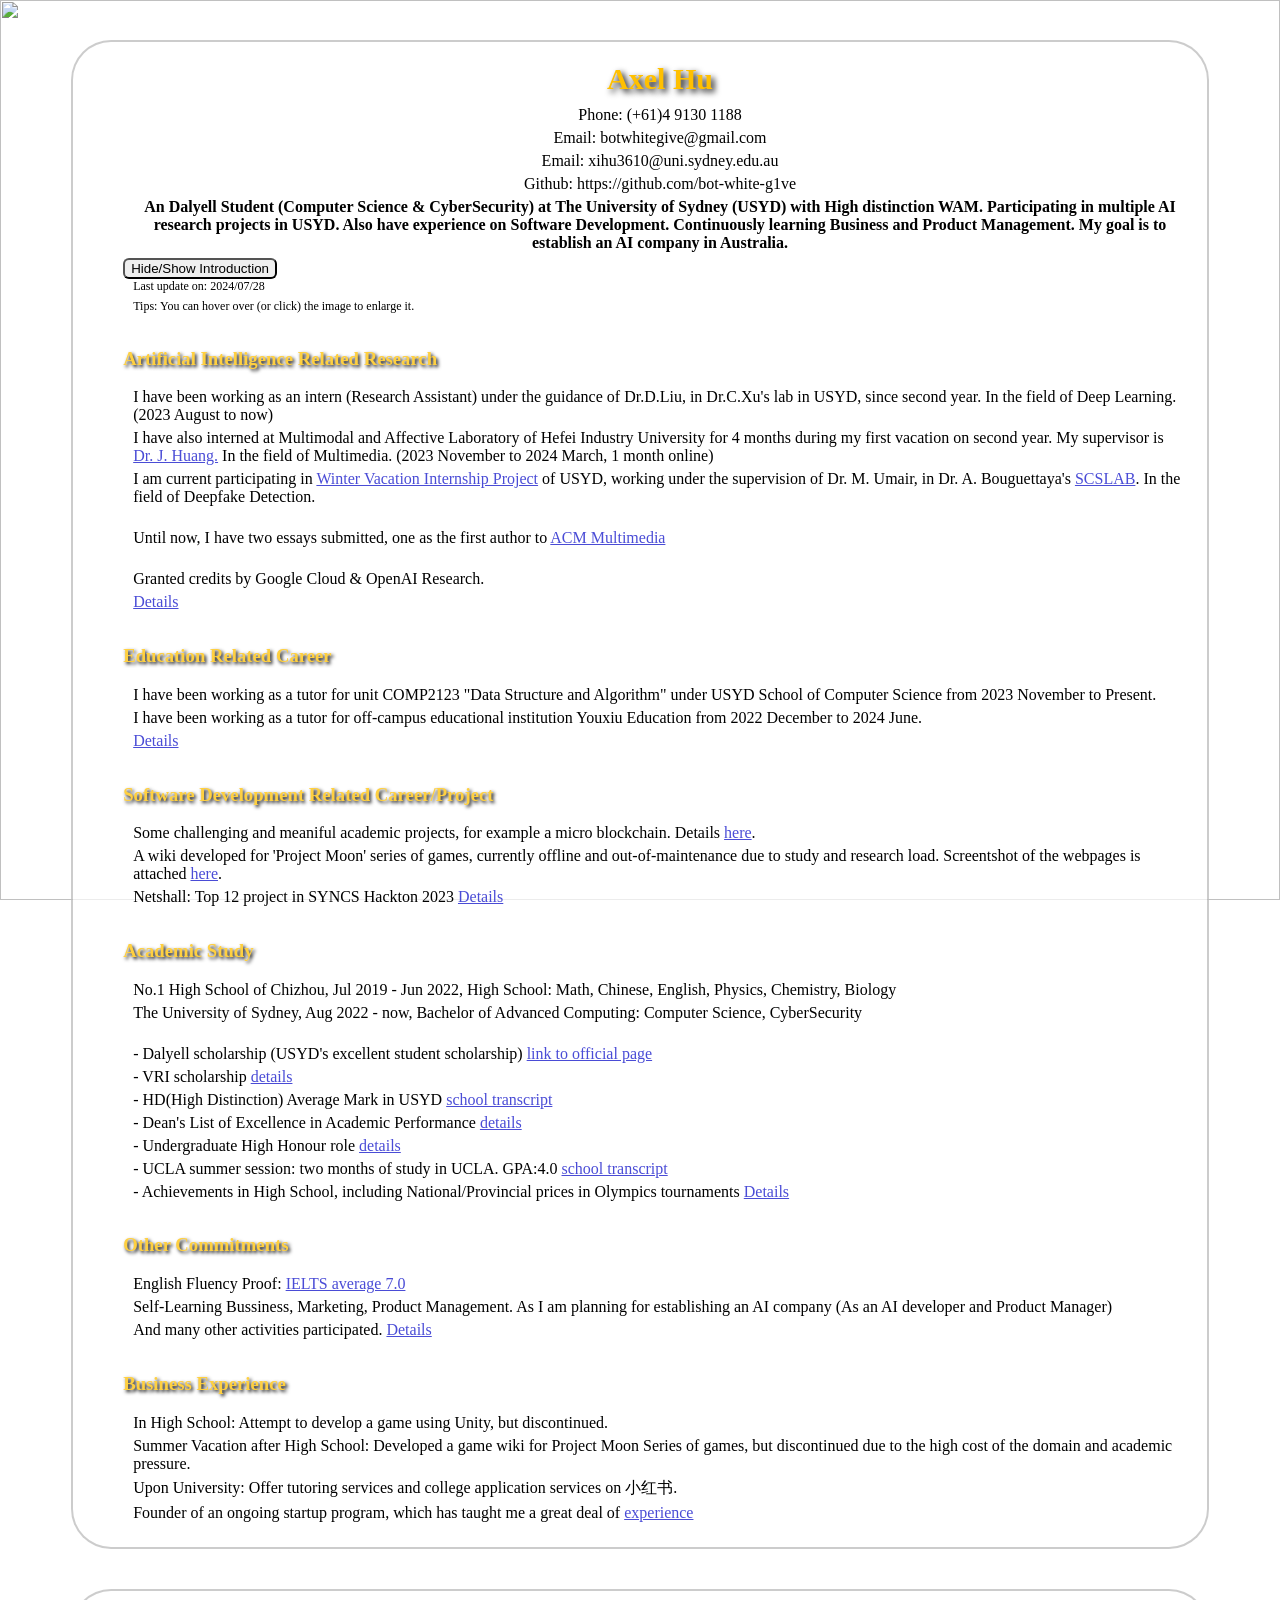
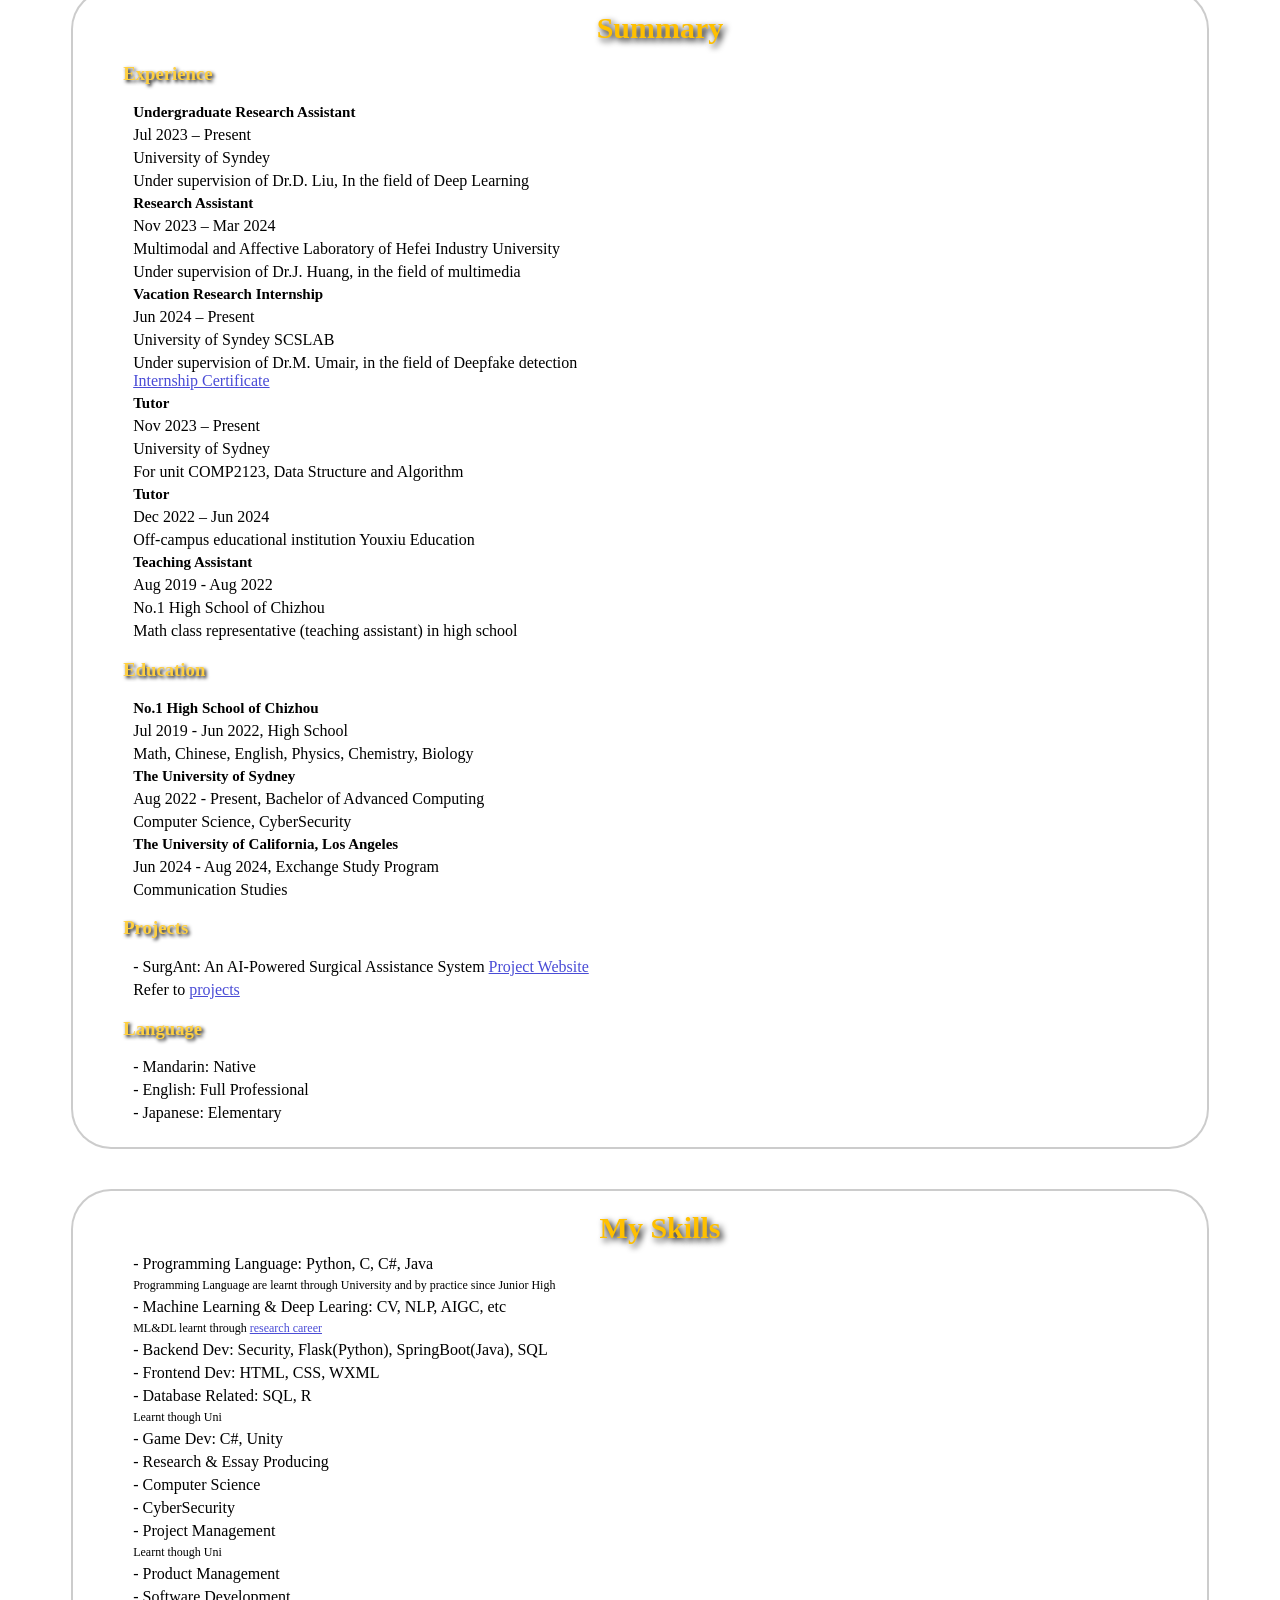
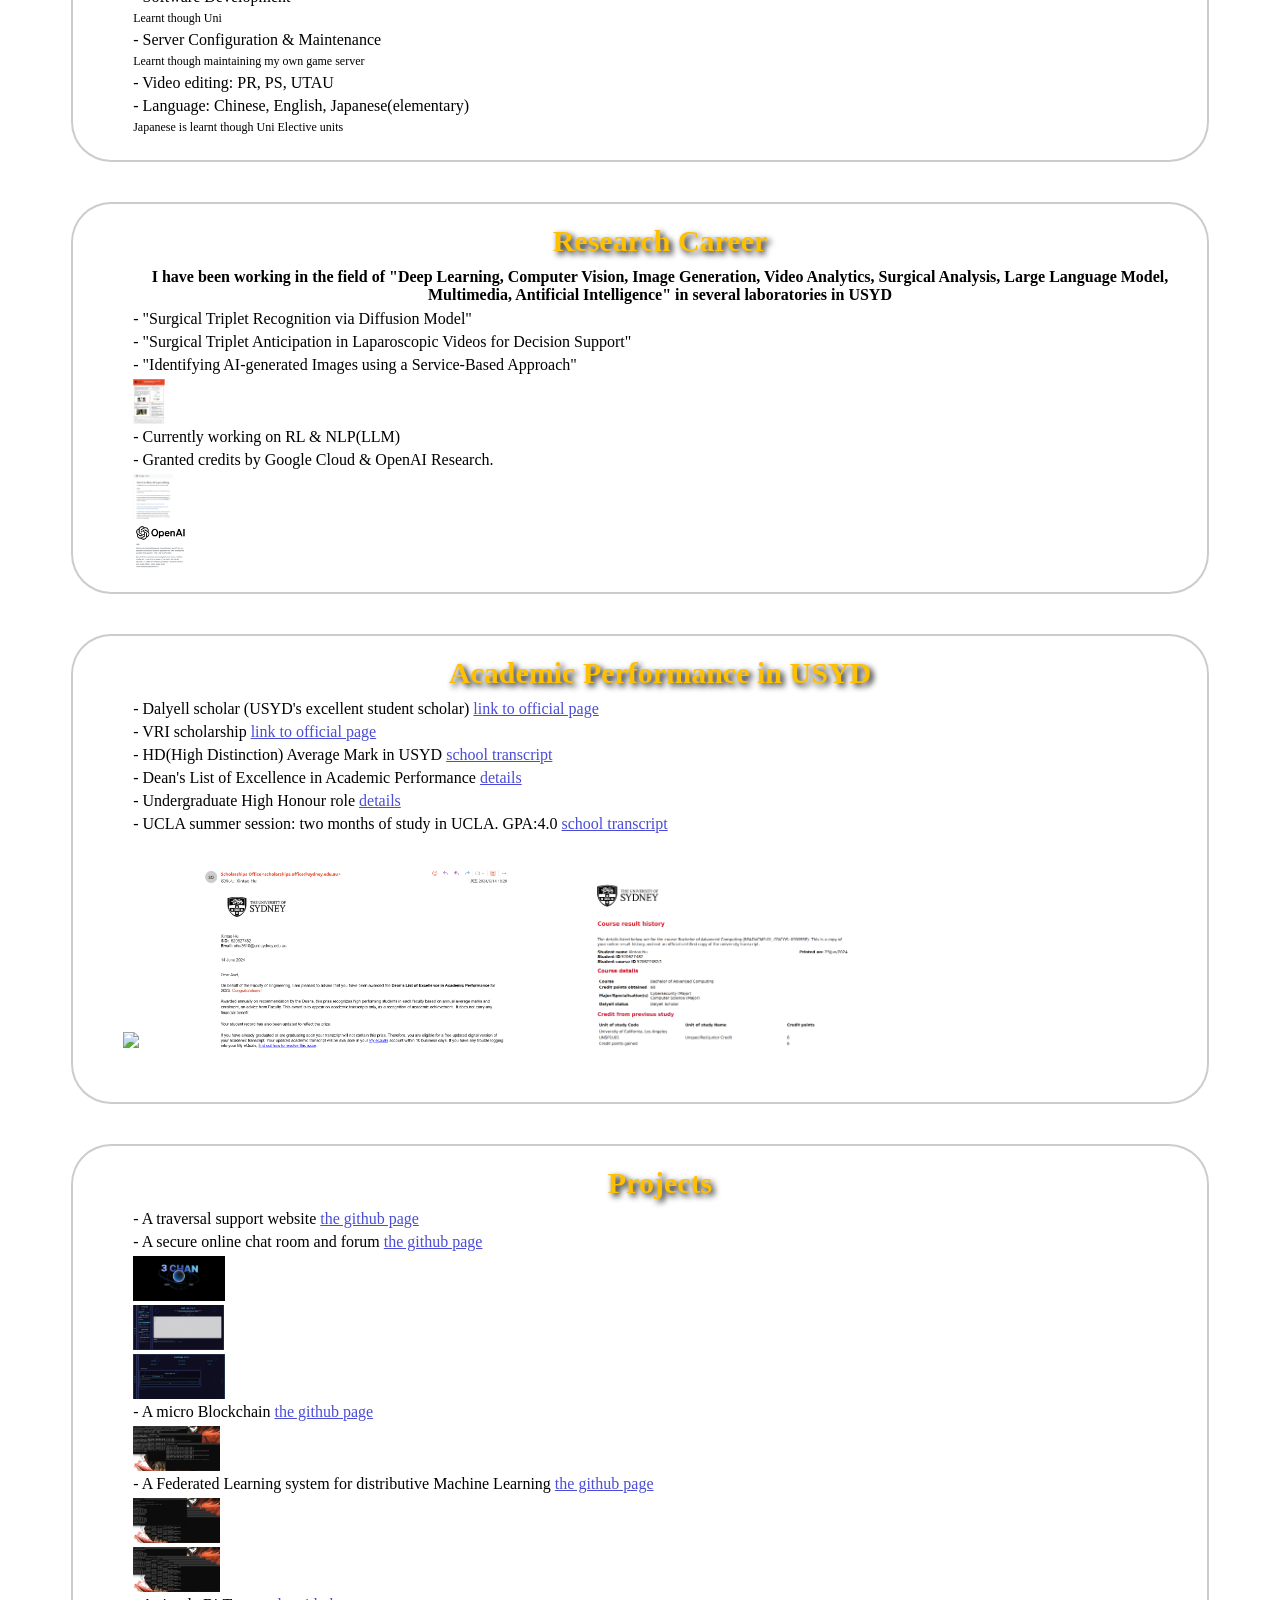
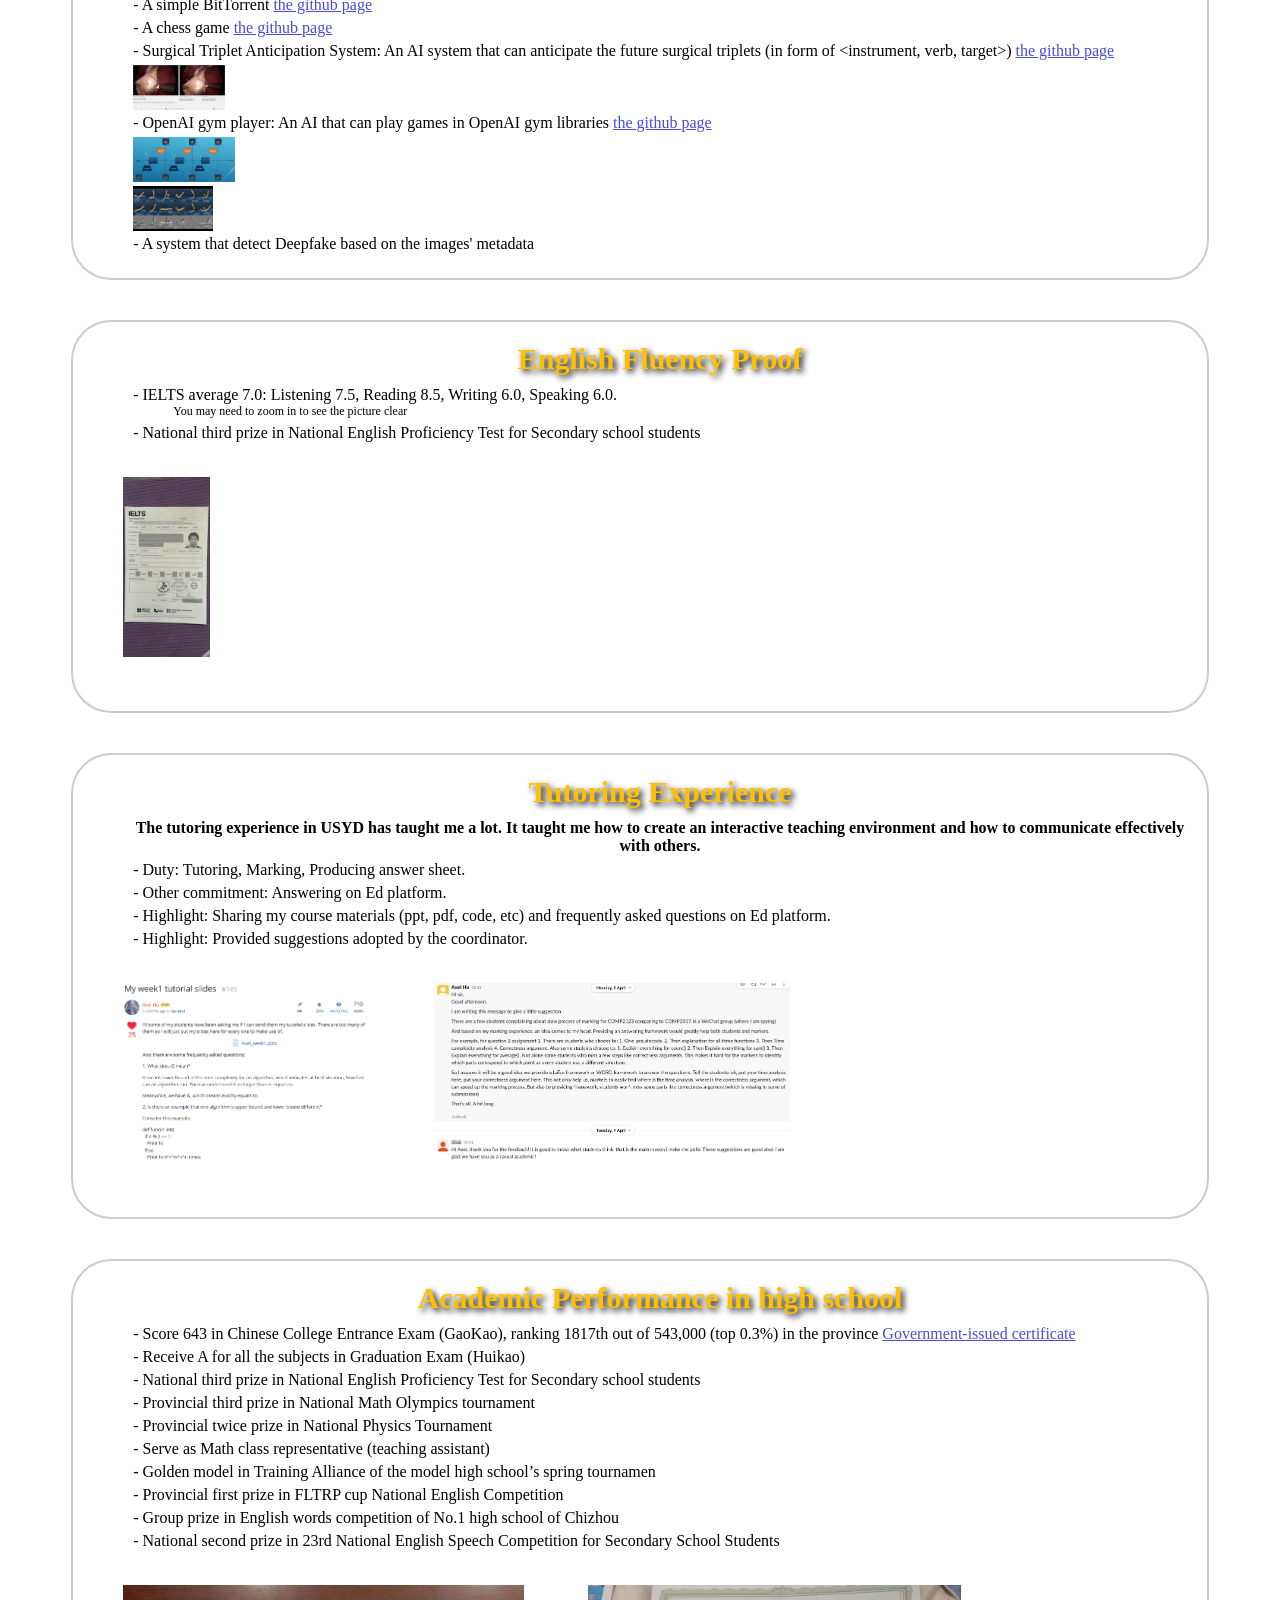
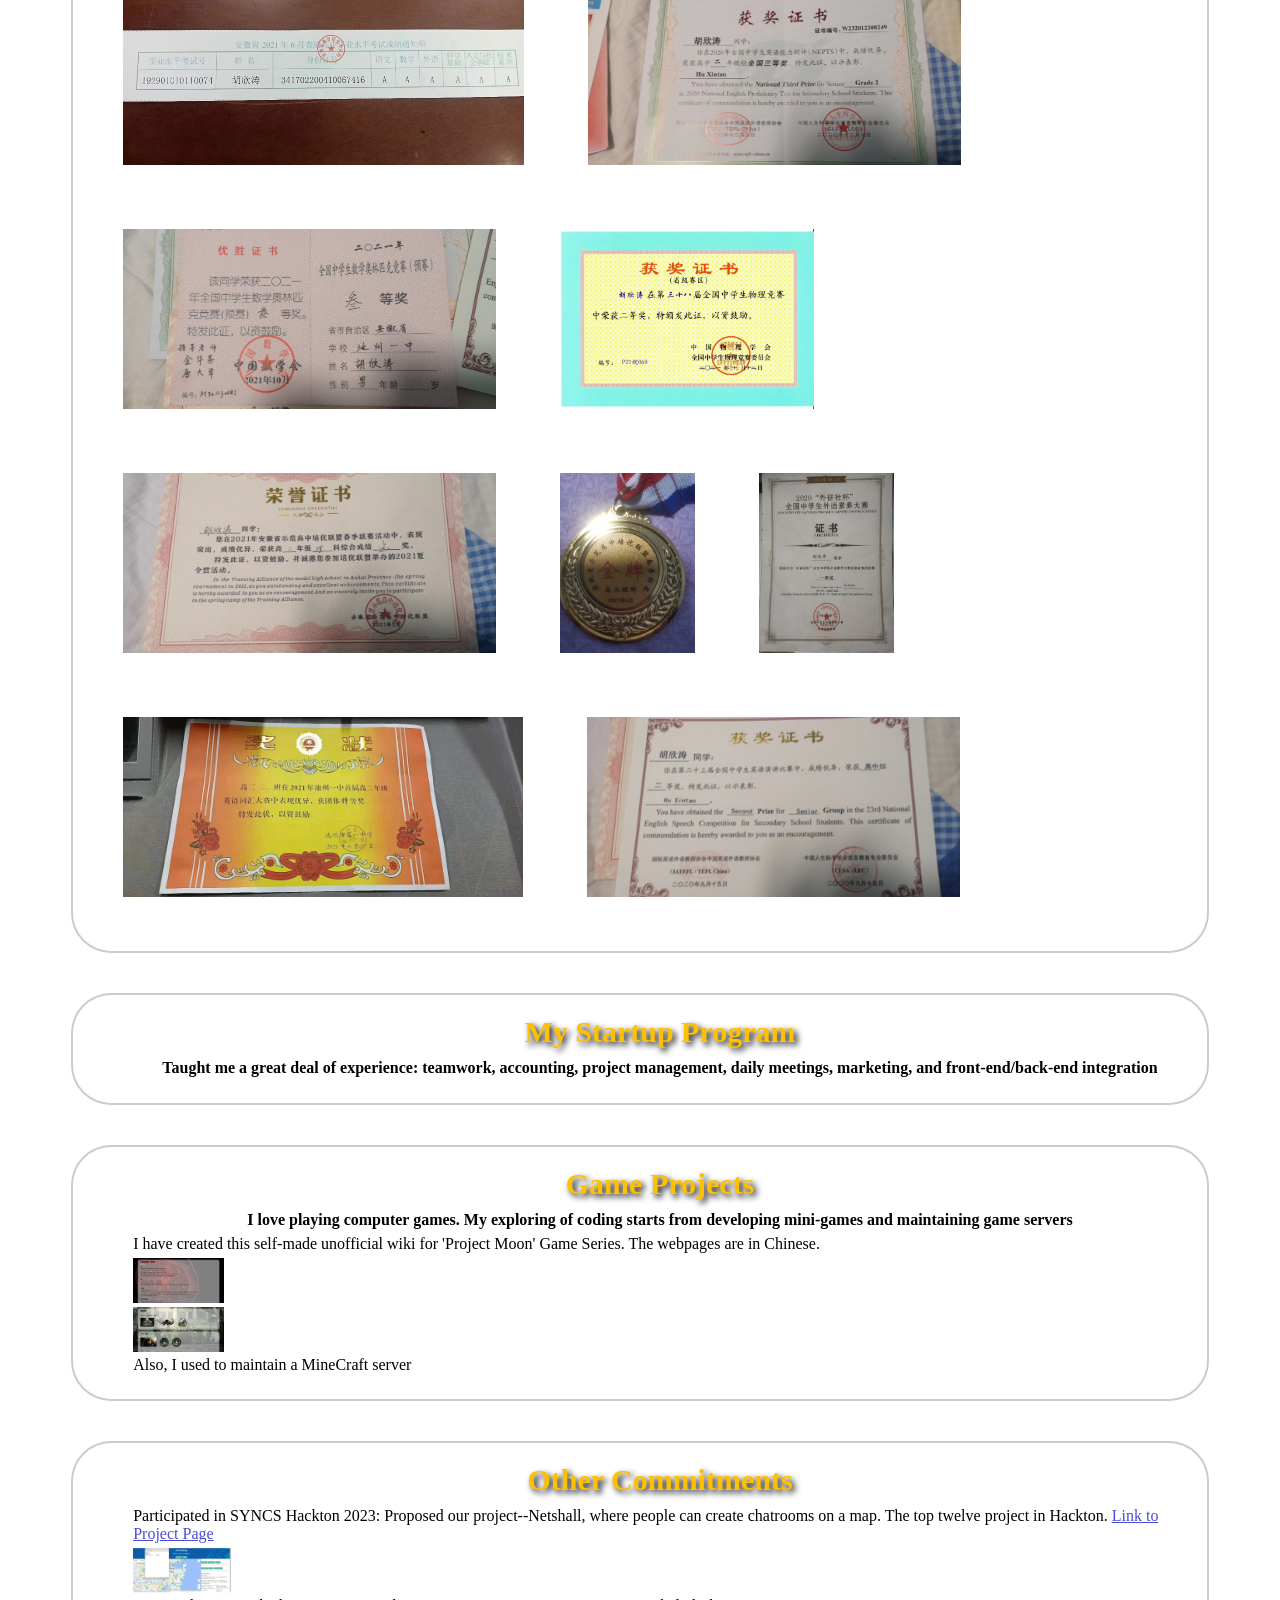
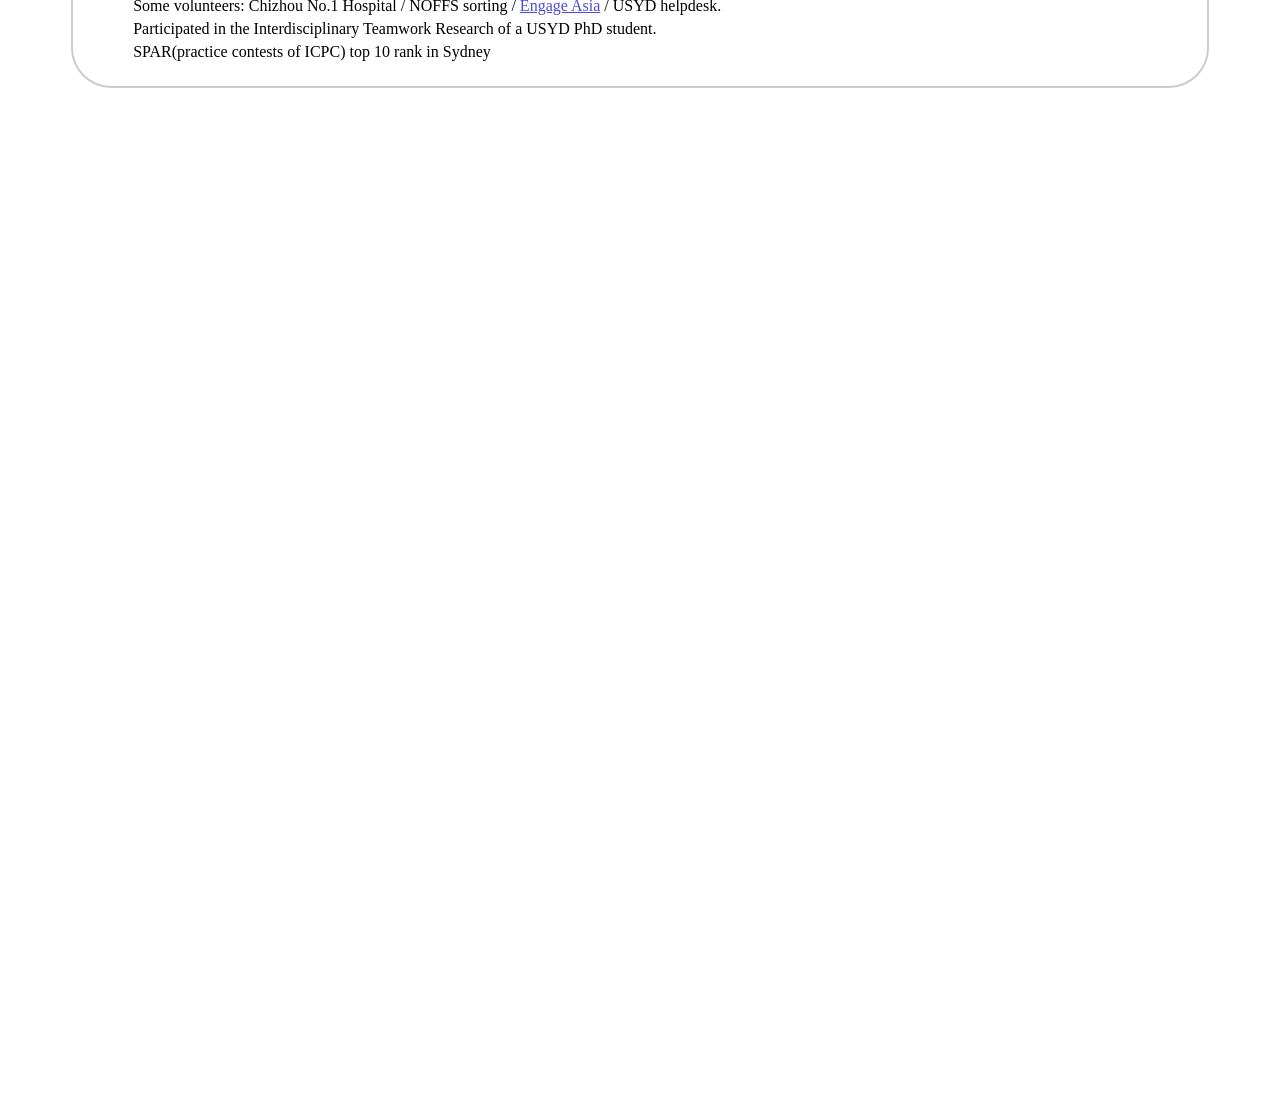
==== index.html @ 3e3c3b1f "SurgAnt added" ====
<!DOCTYPE html>
<html lang="cn">
<head>
    <meta charset="UTF-8">
    <meta name="viewport" content="width=device-width, initial-scale=1.0">
    <title>Main Page</title>
    <link rel="stylesheet" type="text/css" href="main.css"> 
</head>

<body>
    <img class="background" src="./img/黄金树.gif">

    <section class="content story">
        <span class="名字">Axel Hu</span>
        <span class="个人信息">Phone: (+61)4 9130 1188</span>
        <span class="个人信息">Email: botwhitegive@gmail.com</span>
        <span class="个人信息">Email: xihu3610@uni.sydney.edu.au</span>
        <span class="个人信息">Github: https://github.com/bot-white-g1ve</span>
        <span class="简介">An Dalyell Student (Computer Science & CyberSecurity) at The University of Sydney (USYD) with High distinction WAM. Participating in multiple AI research projects in USYD. Also have experience on Software Development. Continuously learning Business and Product Management. My goal is to establish an AI company in Australia. </span>
        
        <button id="hideStory">Hide/Show Introduction</button>
        <span class="small">Last update on: 2024/07/28</span>
        <span class="small">Tips: You can hover over (or click) the image to enlarge it.</span>

        <div style="height: 10px;"></div>
        <h3>Artificial Intelligence Related Research</h3>
        <span>I have been working as an intern (Research Assistant) under the guidance of Dr.D.Liu, in Dr.C.Xu's lab in USYD, since second year. In the field of Deep Learning. (2023 August to now)</span>
        <span>I have also interned at Multimodal and Affective Laboratory of Hefei Industry University for 4 months during my first vacation on second year. My supervisor is <a href="https://smallsmart1994.github.io/HjyHomePage/">Dr. J. Huang.</a> In the field of Multimedia. (2023 November to 2024 March, 1 month online)</span>
        <span>I am current participating in <a class="inline" href="https://www.sydney.edu.au/engineering/study/scholarships/engineering-vacation-research-internship-program.html">Winter Vacation Internship Project</a> of USYD, working under the supervision of Dr. M. Umair, in Dr. A. Bouguettaya's <a href="http://scslab.net/">SCSLAB</a>. In the field of Deepfake Detection.</span>
        <br>
        <span>Until now, I have two essays submitted, one as the first author to <a href="https://2024.acmmm.org/">ACM Multimedia</a></span>
        <br>
        <span>Granted credits by Google Cloud & OpenAI Research.</span>
        <span><a href="#AI research">Details</a></span>

        <div style="height: 10px;"></div>
        <h3>Education Related Career</h3>
        <span>I have been working as a tutor for unit COMP2123 "Data Structure and Algorithm" under USYD School of Computer Science from 2023 November to Present.</span>
        <span>I have been working as a tutor for off-campus educational institution Youxiu Education from 2022 December to 2024 June.</span>
        <span><a href="#tutoring USYD">Details</a></span>

        <div style="height: 10px;"></div>
        <h3>Software Development Related Career/Project</h3>
        <span>Some challenging and meaniful academic projects, for example a micro blockchain. Details <a href="#academic project USYD">here</a>.</span>
        <span>A wiki developed for 'Project Moon' series of games, currently offline and out-of-maintenance due to study and research load. Screentshot of the webpages is attached <a href="#Game Project">here</a>.</span>
        <span>Netshall: Top 12 project in SYNCS Hackton 2023 <a href="#Other Commitments">Details</a></span>

        <div style="height: 10px;"></div>
        <h3>Academic Study</h3>
        <span>No.1 High School of Chizhou, Jul 2019 - Jun 2022, High School: Math, Chinese, English, Physics, Chemistry, Biology</span>
        <span>The University of Sydney, Aug 2022 - now, Bachelor of Advanced Computing: Computer Science, CyberSecurity</span>
        <br>
        <span class="li">Dalyell scholarship (USYD's excellent student scholarship) <a href="https://www.sydney.edu.au/study/applying/admission-pathways/dalyell-scholars.html">link to official page</a></span>
        <span class="li">VRI scholarship <a href="#academic performance USYD">details</a></span>
        <span class="li">HD(High Distinction) Average Mark in USYD <a href="attached/Transcript_USYD.pdf">school transcript</a></span>
        <span class="li">Dean's List of Excellence in Academic Performance <a href="#academic performance USYD">details</a></span>
        <span class="li">Undergraduate High Honour role <a href="#academic performance USYD">details</a></span>
        <span class="li">UCLA summer session: two months of study in UCLA. GPA:4.0 <a href="attached\Transcript_UCLA.pdf">school transcript</a></span>
        <span class="li">Achievements in High School, including National/Provincial prices in Olympics tournaments <a href="#academic performance high school">Details</a></span>

        <div style="height: 10px;"></div>
        <h3>Other Commitments</h3>
        <span>English Fluency Proof: <a href="#English Fluency">IELTS average 7.0</a></span>
        <span>Self-Learning Bussiness, Marketing, Product Management. As I am planning for establishing an AI company (As an AI developer and Product Manager)</span>
        <span>And many other activities participated. <a href="#Other Commitments">Details</a></span>

        <div style="height: 10px;"></div>
        <h3>Business Experience</h3>
        <span>In High School: Attempt to develop a game using Unity, but discontinued.</span>
        <span>Summer Vacation after High School: Developed a game wiki for Project Moon Series of games, but discontinued due to the high cost of the domain and academic pressure.</span>
        <span>Upon University: Offer tutoring services and college application services on 小红书.</span>
        <span>Founder of an ongoing startup program, which has taught me a great deal of <a href="#business attempt">experience</a></span>
    </section>

    <section class="content" id="summary">
        <span class="名字">Summary</span>
        <h3>Experience</h3>
        <span class="title">Undergraduate Research Assistant</span>
        <span>Jul 2023 – Present</span>
        <span>University of Syndey</span>
        <span>Under supervision of Dr.D. Liu, In the field of Deep Learning</span>

        <span class="title">Research Assistant</span>
        <span>Nov 2023 – Mar 2024</span>
        <span>Multimodal and Affective Laboratory of Hefei Industry University</span>
        <span>Under supervision of Dr.J. Huang, in the field of multimedia</span>

        <span class="title">Vacation Research Internship</span>
        <span>Jun 2024 – Present</span>
        <span>University of Syndey SCSLAB</span>
        <span>Under supervision of Dr.M. Umair, in the field of Deepfake detection
            <br><a href="attached/VRI certificate.pdf">Internship Certificate</a>
        </span>

        <span class="title">Tutor</span>
        <span>Nov 2023 – Present</span>
        <span>University of Sydney</span>
        <span>For unit COMP2123, Data Structure and Algorithm</span>

        <span class="title">Tutor</span>
        <span>Dec 2022 – Jun 2024</span>
        <span>Off-campus educational institution Youxiu Education</span>

        <span class="title">Teaching Assistant</span>
        <span>Aug 2019 - Aug 2022</span>
        <span>No.1 High School of Chizhou</span>
        <span>Math class representative (teaching assistant) in high school</span>

        <h3>Education</h3>
        <span class="title">No.1 High School of Chizhou</span>
        <span>Jul 2019 - Jun 2022, High School</span>
        <span>Math, Chinese, English, Physics, Chemistry, Biology</span>

        <span class="title">The University of Sydney</span>
        <span>Aug 2022 - Present, Bachelor of Advanced Computing</span>
        <span>Computer Science, CyberSecurity</span>

        <span class="title">The University of California, Los Angeles</span>
        <span>Jun 2024 - Aug 2024, Exchange Study Program</span>
        <span>Communication Studies</span>

        <h3>Projects</h3>
        <span class="li">SurgAnt: An AI-Powered Surgical Assistance System <a href="https://bot-white-g1ve.github.io/DiffAnt/">Project Website</a></span>
        <span>Refer to <a href="#academic project USYD">projects</a></span>

        <h3>Language</h3>
        <span class="li">Mandarin: Native</span>
        <span class="li">English: Full Professional</span>
        <span class="li">Japanese: Elementary</span>
    </section>

    <section class="content" id="skills">
        <span class="名字">My Skills</span>
        <span class="li">Programming Language: Python, C, C#, Java</span>
        <span class="small">Programming Language are learnt through University and by practice since Junior High</span>
        <span class="li">Machine Learning & Deep Learing: CV, NLP, AIGC, etc</span>
        <span class="small">ML&DL learnt through <a href="#AI research">research career</a></span>
        <span class="li">Backend Dev: Security, Flask(Python), SpringBoot(Java), SQL</span>
        <span class="li">Frontend Dev: HTML, CSS, WXML</span>
        <span class="li">Database Related: SQL, R</span>
        <span class="small">Learnt though Uni</span>
        <span class="li">Game Dev: C#, Unity</span>
        <span class="li">Research & Essay Producing</span>
        <span class="li">Computer Science</span>
        <span class="li">CyberSecurity</span>
        <span class="li">Project Management</span>
        <span class="small">Learnt though Uni</span>
        <span class="li">Product Management</span>
        <span class="li">Software Development</span>
        <span class="small">Learnt though Uni</span>
        <span class="li">Server Configuration & Maintenance</span>
        <span class="small">Learnt though maintaining my own game server</span>
        <span class="li">Video editing: PR, PS, UTAU</span>
        <span class="li">Language: Chinese, English, Japanese(elementary)</span>
        <span class="small">Japanese is learnt though Uni Elective units</span>
    </section>
    
    <section class="content" id="AI research">
        <span class="名字">Research Career</span>
        <span class="简介">I have been working in the field of "Deep Learning, Computer Vision, Image Generation, Video Analytics, Surgical Analysis, Large Language Model, Multimedia, Antificial Intelligence" in several laboratories in USYD</span>
        <span class="li">"Surgical Triplet Recognition via Diffusion Model"</span>
        <span class="li">"Surgical Triplet Anticipation in Laparoscopic Videos for Decision Support"</span>
        <span class="li">"Identifying AI-generated Images using a Service-Based Approach"</span>
        <img class="no-margin" src="img/VRI.jpg">
        <span class="li">Currently working on RL & NLP(LLM)</span>
        <span class="li">Granted credits by Google Cloud & OpenAI Research.</span>
        <img class="no-margin" src="img/google cloud credit.png">
        <br><img class="no-margin" src="img/OpenAI credit.png">
    </section>

    <section class="content" id="academic performance USYD">
        <span class="名字">Academic Performance in USYD</span>
        <span class="li">Dalyell scholar (USYD's excellent student scholar) <a href="https://www.sydney.edu.au/study/applying/admission-pathways/dalyell-scholars.html">link to official page</a></span>
        <span class="li">VRI scholarship <a href="https://www.sydney.edu.au/engineering/study/scholarships/engineering-vacation-research-internship-program.html">link to official page</a></span>
        <span class="li">HD(High Distinction) Average Mark in USYD <a href="attached/Transcript_USYD.pdf">school transcript</a></span>
        <span class="li">Dean's List of Excellence in Academic Performance <a href="#academic performance USYD">details</a></span>
        <span class="li">Undergraduate High Honour role <a href="#academic performance USYD">details</a></span>
        <span class="li">UCLA summer session: two months of study in UCLA. GPA:4.0 <a href="attached\Transcript_UCLA.pdf">school transcript</a></span>
        <img class="click" src="img/high honour.png">
        <img class="click" src="img/deanlist.png">
        <img class="click" src="img/USYD_transcript1.png">
    </section>

    <section class="content" id="academic project USYD">
        <span class="名字">Projects</span>
        <span class="li">A traversal support website <a href="https://github.com/bot-white-g1ve/ISYS2123-Travel">the github page</a></span>
        <span class="li">A secure online chat room and forum <a href="https://github.com/bot-white-g1ve/INFO2222-A3">the github page</a></span>
        <img class="no-margin" src="img/info2222.png">
        <br><img class="no-margin" src="img/info2222(1).png">
        <br><img class="no-margin" src="img/info2222(2).png">
        <span class="li">A micro Blockchain <a href="https://github.com/bot-white-g1ve/COMP3221-A3">the github page</a></span>
        <img class="no-margin" src="img/comp3221-A3.png">
        <span class="li">A Federated Learning system for distributive Machine Learning <a href="https://github.com/bot-white-g1ve/COMP3221-A2.git">the github page</a></span>
        <img class="no-margin" src="img/comp3221-A2(1).png">
        <br><img class="no-margin" src="img/comp3221-A2(2).png">
        <span class="li">A simple BitTorrent  <a href="https://github.com/bot-white-g1ve/COMP2017-A3.git">the github page</a></span>
        <span class="li">A chess game <a href="https://github.com/bot-white-g1ve/XXLChess">the github page</a></span>
        <span class="li">Surgical Triplet Anticipation System: An AI system that can anticipate the future surgical triplets (in form of &lt;instrument, verb, target&gt;) <a href="https://github.com/bot-white-g1ve/TripletAnticipationDemo">the github page</a></span>
        <img class="no-margin" src="img/tripletAnti.png">
        <span class="li">OpenAI gym player: An AI that can play games in OpenAI gym libraries <a href="https://github.com/bot-white-g1ve/GYM-player">the github page</a></span>
        <img class="no-margin" src="img/gymPlayer1.png">
        <br><img class="no-margin" src="img/gymPlayer2.gif">
        <span class="li">A system that detect Deepfake based on the images' metadata</span>
    </section>

    <section class="content" id="English Fluency">
        <span class="名字">English Fluency Proof</span>
        <span class="li">IELTS average 7.0: Listening 7.5, Reading 8.5, Writing 6.0, Speaking 6.0. 
            <span class="small">You may need to zoom in to see the picture clear</span>
        </span>
        <span class="li">National third prize in National English Proficiency Test for Secondary school students</span>
        <img class="click" src="img/IELTS.jpg">
    </section>

    <section class="content" id="tutoring USYD">
        <span class="名字">Tutoring Experience</span>
        <span class="简介">The tutoring experience in USYD has taught me a lot. It taught me how to create an interactive teaching environment and how to communicate effectively with others.</span>
        <span class="li">Duty: Tutoring, Marking, Producing answer sheet.</span>
        <span class="li">Other commitment: Answering on Ed platform.</span>
        <span class="li">Highlight: Sharing my course materials (ppt, pdf, code, etc) and frequently asked questions on Ed platform.</span>
        <span class="li">Highlight: Provided suggestions adopted by the coordinator.</span>
        <img class="click" src="img/tutoring1.png">
        <img class="click" src="img/tutoring3.png">
    </section>

    <section class="content" id="academic performance high school">
        <span class="名字">Academic Performance in high school</span>
        <span class="li">Score 643 in Chinese College Entrance Exam (GaoKao), ranking 1817th out of 543,000 (top 0.3%) in the province <a href="attached/Gaokao.pdf">Government-issued certificate</a></span>
        <span class="li">Receive A for all the subjects in Graduation Exam (Huikao)</span>
        <span class="li">National third prize in National English Proficiency Test for Secondary school students</span>
        <span class="li">Provincial third prize in National Math Olympics tournament</span>
        <span class="li">Provincial twice prize in National Physics Tournament</span>
        <span class="li">Serve as Math class representative (teaching assistant)</span>
        <span class="li">Golden model in Training Alliance of the model high school’s spring tournamen</span>
        <span class="li">Provincial first prize in FLTRP cup National English Competition</span>
        <span class="li">Group prize in English words competition of No.1 high school of Chizhou</span>
        <span class="li">National second prize in 23rd National English Speech Competition for Secondary School Students</span>
        <img class="click" src="img/HuiKao.jpg">
        <img class="click" src="img\全国中学生英语能力测试国三.jpg">
        <img class="click" src="img\MathematicOlympiad.jpg">
        <img class="click" src="img\物理竞赛.jpg">
        <img class="click" src="img\培优联盟金奖.jpg">
        <img class="click" src="img\培优联盟奖牌.jpg">
        <img class="click" src="img\外语素养大赛.jpg">
        <img class="click" src="img\英语词汇大赛.jpg">
        <img class="click" src="img\英语演讲比赛.jpg">
    </section>

    <section class="content" id="business attempt">
        <span class="名字">My Startup Program</span>
        <span class="简介">Taught me a great deal of experience: teamwork, accounting, project management, daily meetings, marketing, and front-end/back-end integration</span>
    </section>

    <section class="content" id="Game Project">
        <span class="名字">Game Projects</span>
        <span class="简介">I love playing computer games. My exploring of coding starts from developing mini-games and maintaining game servers</span>
        <span>I have created this self-made unofficial wiki for 'Project Moon' Game Series. The webpages are in Chinese.</span>
        <img class="no-margin" src="img/game_wiki1.png">
        <br><img class="no-margin" src="img/game_wiki2.png">
        <span>Also, I used to maintain a MineCraft server</span>
    </section>

    <section class="content" id="Other Commitments">
        <span class="名字">Other Commitments</span>
        <span>Participated in SYNCS Hackton 2023: Proposed our project--Netshall, where people can create chatrooms on a map. The top twelve project in Hackton. <a href="https://devpost.com/software/netshall">Link to Project Page</a></span>
        <img class="no-margin" src="img/NetShall.png">
        <span>Some volunteers: Chizhou No.1 Hospital / NOFFS sorting / <a href="https://www.sydney.edu.au/business/study/student-experience/engage-asia-challenge.html">Engage Asia</a> / USYD helpdesk. </span>
        <span>Participated in the Interdisciplinary Teamwork Research of a USYD PhD student.</span>
        <span>SPAR(practice contests of ICPC) top 10 rank in Sydney</span>
    </section>

    <section class="images">
        <div style="height: 100vh;"></div>
    </section>

    <script src="main.js"></script>
</body>

<script>
</script>
---- main.css ----
/* 图片设置为背景 */
img.background {
    position: fixed; /* 使用 fixed 定位让视频始终填满整个视窗 */
    top: 0; /* 顶部对齐 */
    left: 0; /* 左侧对齐 */
    width: 100%; /* 宽度设置为100% */
    height: 100%; /* 高度设置为100% */
    object-fit: cover; /* 确保视频覆盖整个容器，但保持宽高比，多余部分会被裁剪 */
    z-index: -100; /* 设置 z-index 使视频在内容之后，不干扰文本和其他元素 */
}

/* 内容边框 */
section.content {
    padding: 20px 20px; /* 内边距 */
    background-color: rgba(255, 255, 255, 0.7); /* 白色背景，50%透明度 */
    margin: 40px 5%; /* 外边距 */
    border: 2px solid rgba(0, 0, 0, 0.2); /* 淡黑色边框，透明度20% */
    border-radius: 40px; /* 边框四角的圆角，半径为40px */
}
section h1, section h2, section h3, section a, section button { 
	margin-left: 30px; 
}
section.content span{
	margin-left: 40px; 
    margin-bottom: 5px;
    display: block; 
}
section.content p{
    margin-left: 40px;
}

/* new inline */
section.content span.inline{
    display: inline;
    margin-left: 0px;
}

/* 特殊 */
section.content span.名字 {
    text-align: center;
    font-weight: bold;
    font-size: 30px;
    display: block;
    margin-bottom: 10px;
    color: #FFC000; text-shadow: black 0.1em 0.1em 0.2em;
}
section.content span.个人信息 {
    text-align: center;
    margin-bottom: 5px;
}
section.content span.简介 {
    /* font-style: italic; */
    font-weight: bold;
    display: block;
    margin-bottom: 6px;
    text-align: center;
}
section.content h3{
    color: #FFD040; text-shadow: black 0.1em 0.1em 0.2em;
}

/* 小标题 */
span.title {
    font-weight: bold;
    font-size: 15px;
}

/* 列举 */
span.li::before, p.li::before{
    content:"- ";
}

/* 小字 */
span.small, p.small{
    font-size: 12px;
}

/* 图片 */
section.content img.click {
    margin: 30px;
	height: 20vh; /* 初始高度设为界面高度的10% */
	transition: height 0.5s ease;
    cursor: pointer;
}
section.content img.click.enlarged{
    height: 60vh; /* 点击后高度设为界面高度的75% */
}
section.content img.no-margin {
    margin: 0px;
    margin-left: 40px;
    height: 5vh;
    transition: height 0.5s ease;
}
section.content img.no-margin:hover {
	height: 60vh; /* 鼠标悬停时高度设为界面高度的30% */
}

/* 链接 */
section a{
    color:rgb(74, 76, 214);
    display: inline;
    margin-left: 0px;
}


/* 目录标题 */
section h1{
    font-weight: bold;
    font-size: 30px;
    text-shadow: 2px 2px 4px rgba(0, 0, 0, 0.6);
}
section h2{
    font-weight: bold;
    font-size: 20px;
    margin-bottom: 5px;
}

/* words section */
/* 主体函数在main.js */
section.words {
    padding: 5px 20px; /* 内边距 */
    background-color: rgba(255, 255, 255, 0); /* 白色背景，100%透明度 */
    margin: 5px 5%; /* 外边距 */
    display: flex;       /* 使用flex布局使标签自动换行 */
    flex-wrap: wrap;     /* 允许内容自动换行 */
    gap: 10px;           /* 设置标签之间的间隙 */
}
.word-tag {
    background-color: rgba(255, 255, 255, 0.5);
    border: 1px solid rgba(0, 0, 0, 0.2);
    border-radius: 5px;  /* 调整圆角大小 */
    padding: 5px 10px;
    white-space: nowrap; /* 防止标签内的文字折行 */
}

/* images section */
section.images {
    display: flex;        /* 设定为Flex容器 */
    flex-direction: column;  /* 子元素沿竖直方向排列 */
    justify-content: center; /* 垂直居中 */
    align-items: center; /* 水平居中 */
    padding: 20px 20px; /* 内边距 */
    padding: 20px 20px; /* 内边距 */
    background-color: rgba(255, 255, 255, 0); /* 白色背景，100%透明度 */
    margin: 40px 5%; /* 外边距 */
}
section.images img{
    margin: 25vh 0;
    height: 50vh;
    display: block;
}

/* top left corner */
.top-left{
    position: fixed; /* 固定定位 */
    top: 0; /* 距离顶部0 */
    left: 0; /* 距离左边0 */
    background-color: rgba(255, 255, 255, 0.5); /* 白色背景，50%透明度 */
    padding: 10px;
    border: 2px solid rgba(0, 0, 0, 0.2); /* 淡黑色边框，透明度20% */
    border-radius: 0 0 10px 0; /* 依次为左上角、右上角、右下角、左下角 */
    margin-left: 0; /* 确保没有左侧外边距 */
    margin-top: 0;
}
.bottom-left{
    position: fixed; /* 固定定位 */
    bottom: 0;
    left: 0; /* 距离左边0 */
    background-color: rgba(255, 255, 255, 0.5); /* 白色背景，50%透明度 */
    padding: 10px;
    border: 2px solid rgba(0, 0, 0, 0.2); /* 淡黑色边框，透明度20% */
    border-radius: 0 10px 0 0; /* 依次为左上角、右上角、右下角、左下角 */
    margin-left: 0; /* 确保没有左侧外边距 */
    margin-bottom: 0;
}

/* 透明度降低 */
body.多文字 section.content{
    padding: 20px 20px; /* 内边距 */
    background-color: rgba(255, 255, 255, 0.7); /* 白色背景，70%透明度 */
    margin: 40px 5%; /* 外边距 */
    border: 2px solid rgba(0, 0, 0, 0.2); /* 淡黑色边框，透明度20% */
    border-radius: 40px; /* 边框四角的圆角，半径为40px */
}
body.多文字 .word-tag{
    background-color: rgba(255, 255, 255, 0.7);
    border: 1px solid rgba(0, 0, 0, 0.2);
    border-radius: 5px;  /* 调整圆角大小 */
    padding: 5px 10px;
    white-space: nowrap; /* 防止标签内的文字折行 */
}

/* button平滑 */
button {
    border-radius: 6px; /* 设置边角的圆弧半径为10像素 */
}

/* 可折叠 */
section.story{
    transition: all 0.3s ease; /* 平滑过渡效果 */
    overflow: hidden; /* 隐藏溢出的内容 */
}
section.story.hidden > div, 
section.story.hidden h3, 
section.story.hidden p,
section.story.hidden span:not(.名字):not(.个人信息):not(.简介) {
    display: none; /* 隐藏所有内部的div、h3和p元素 */
}
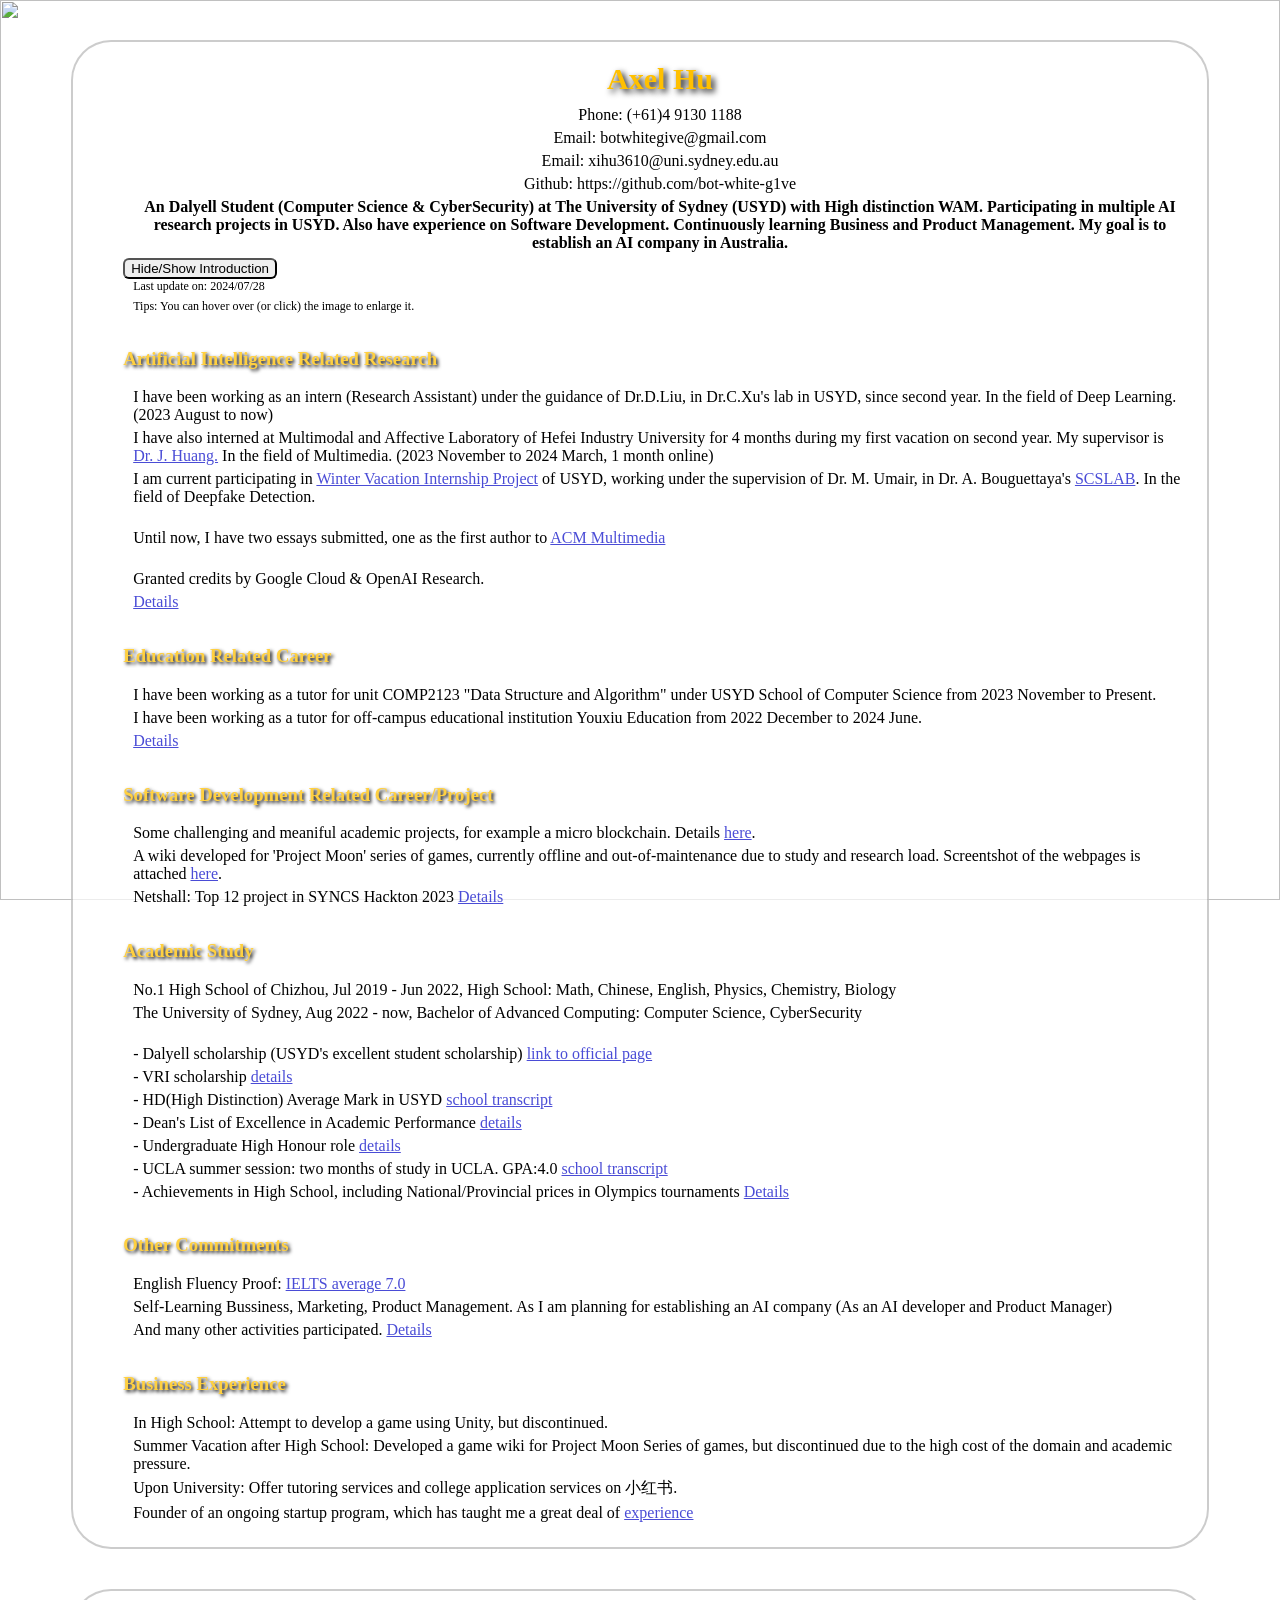
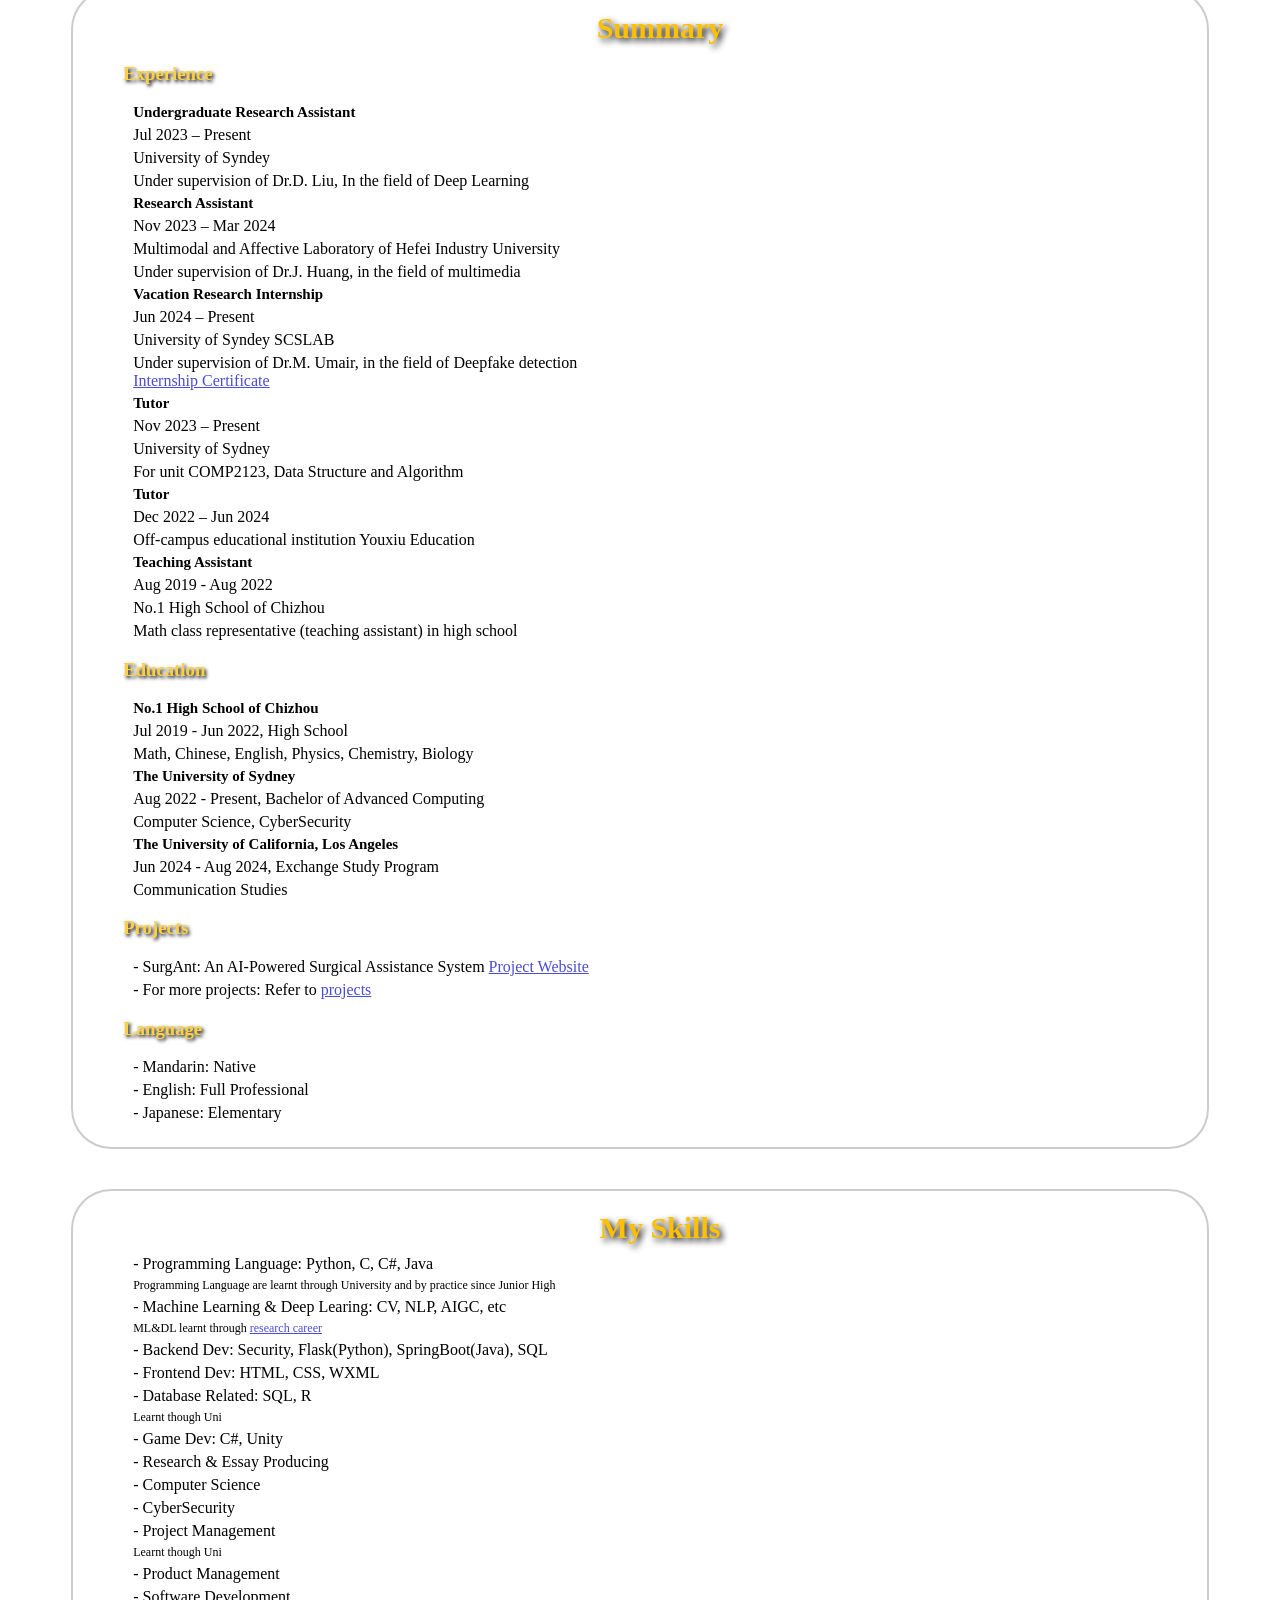
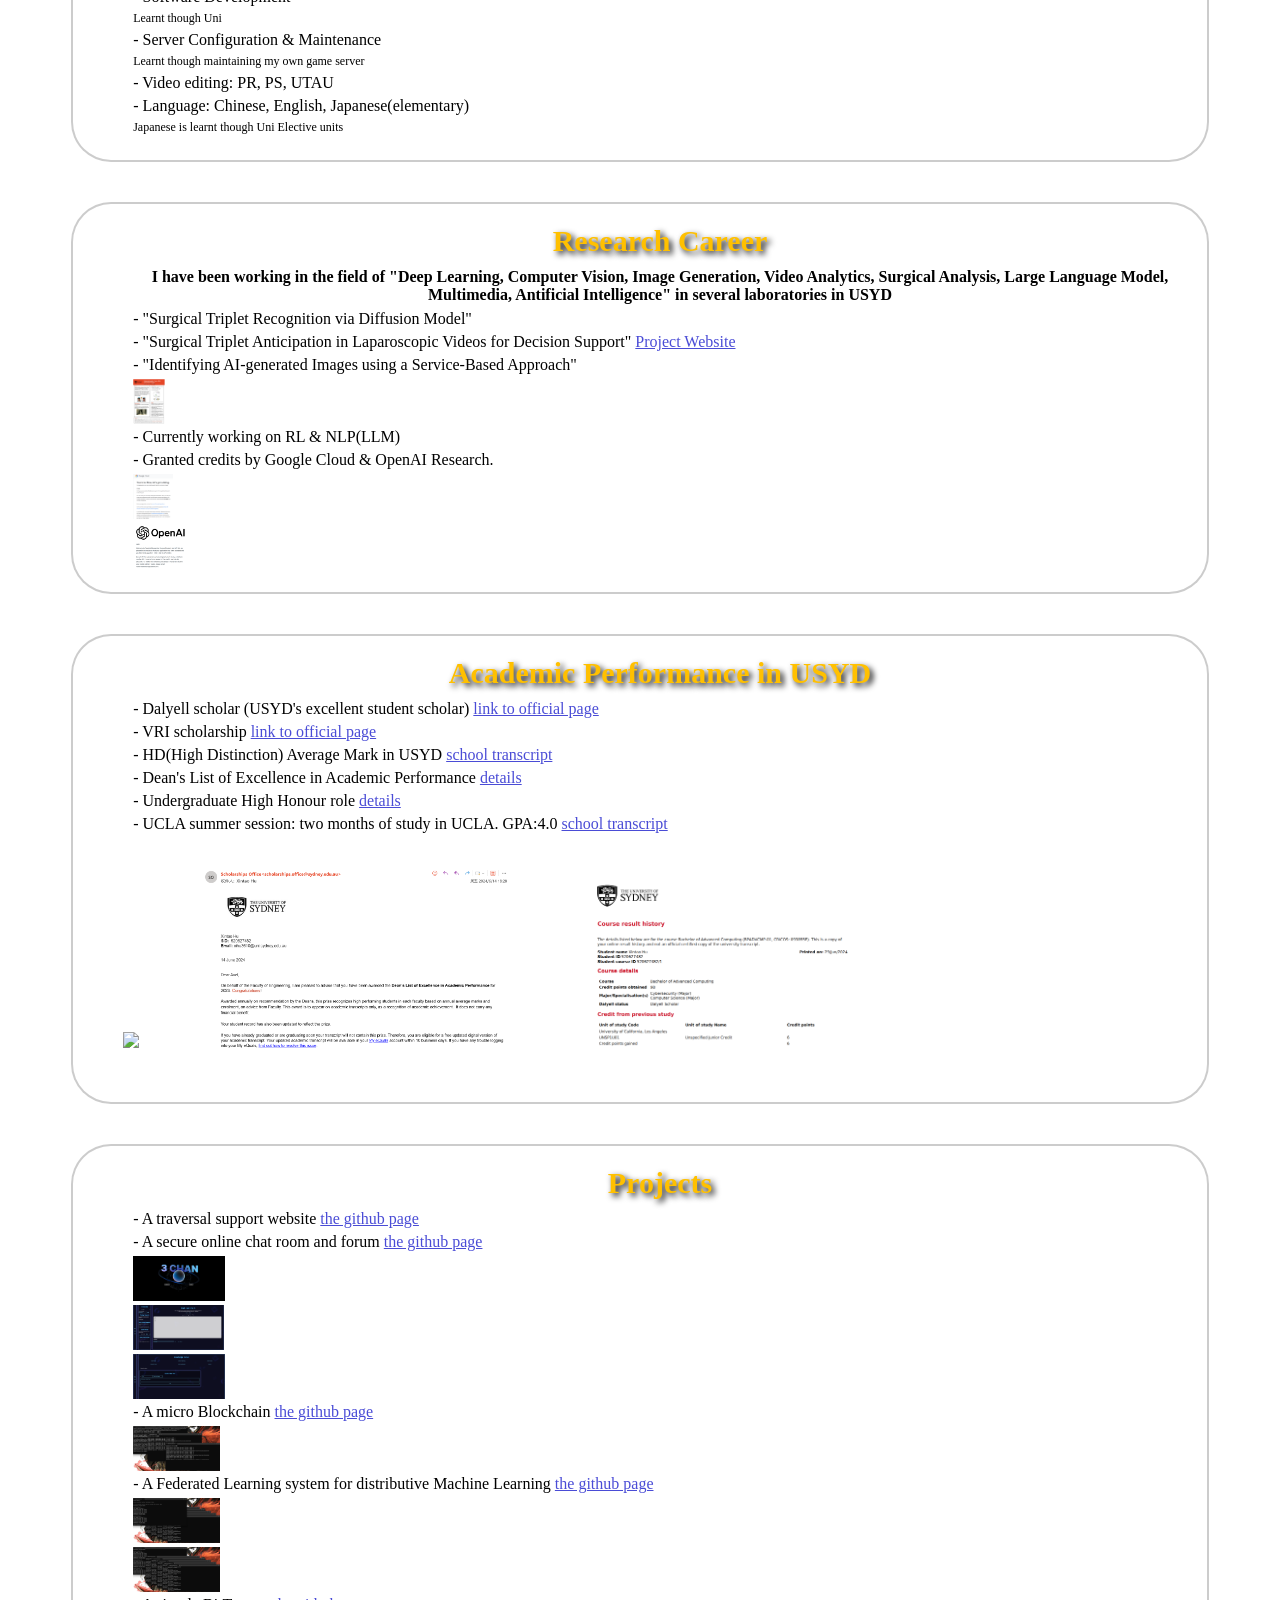
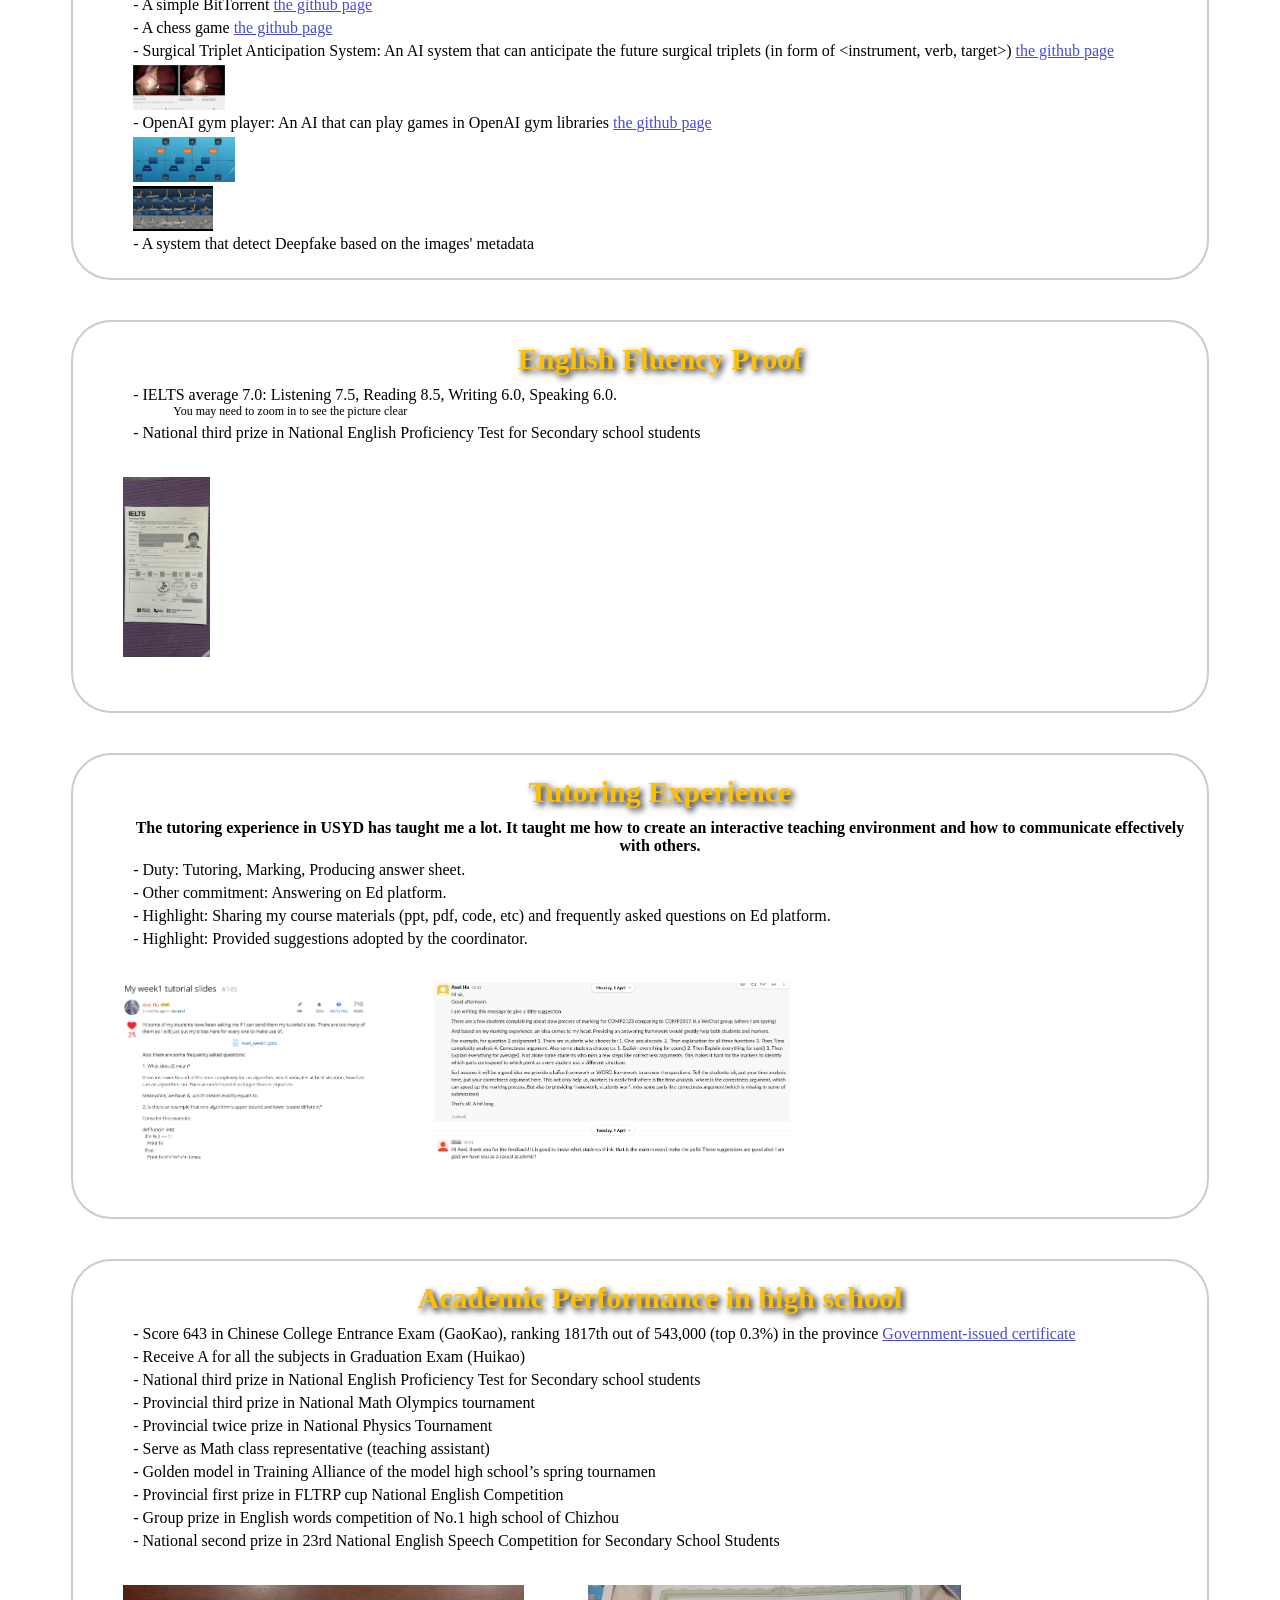
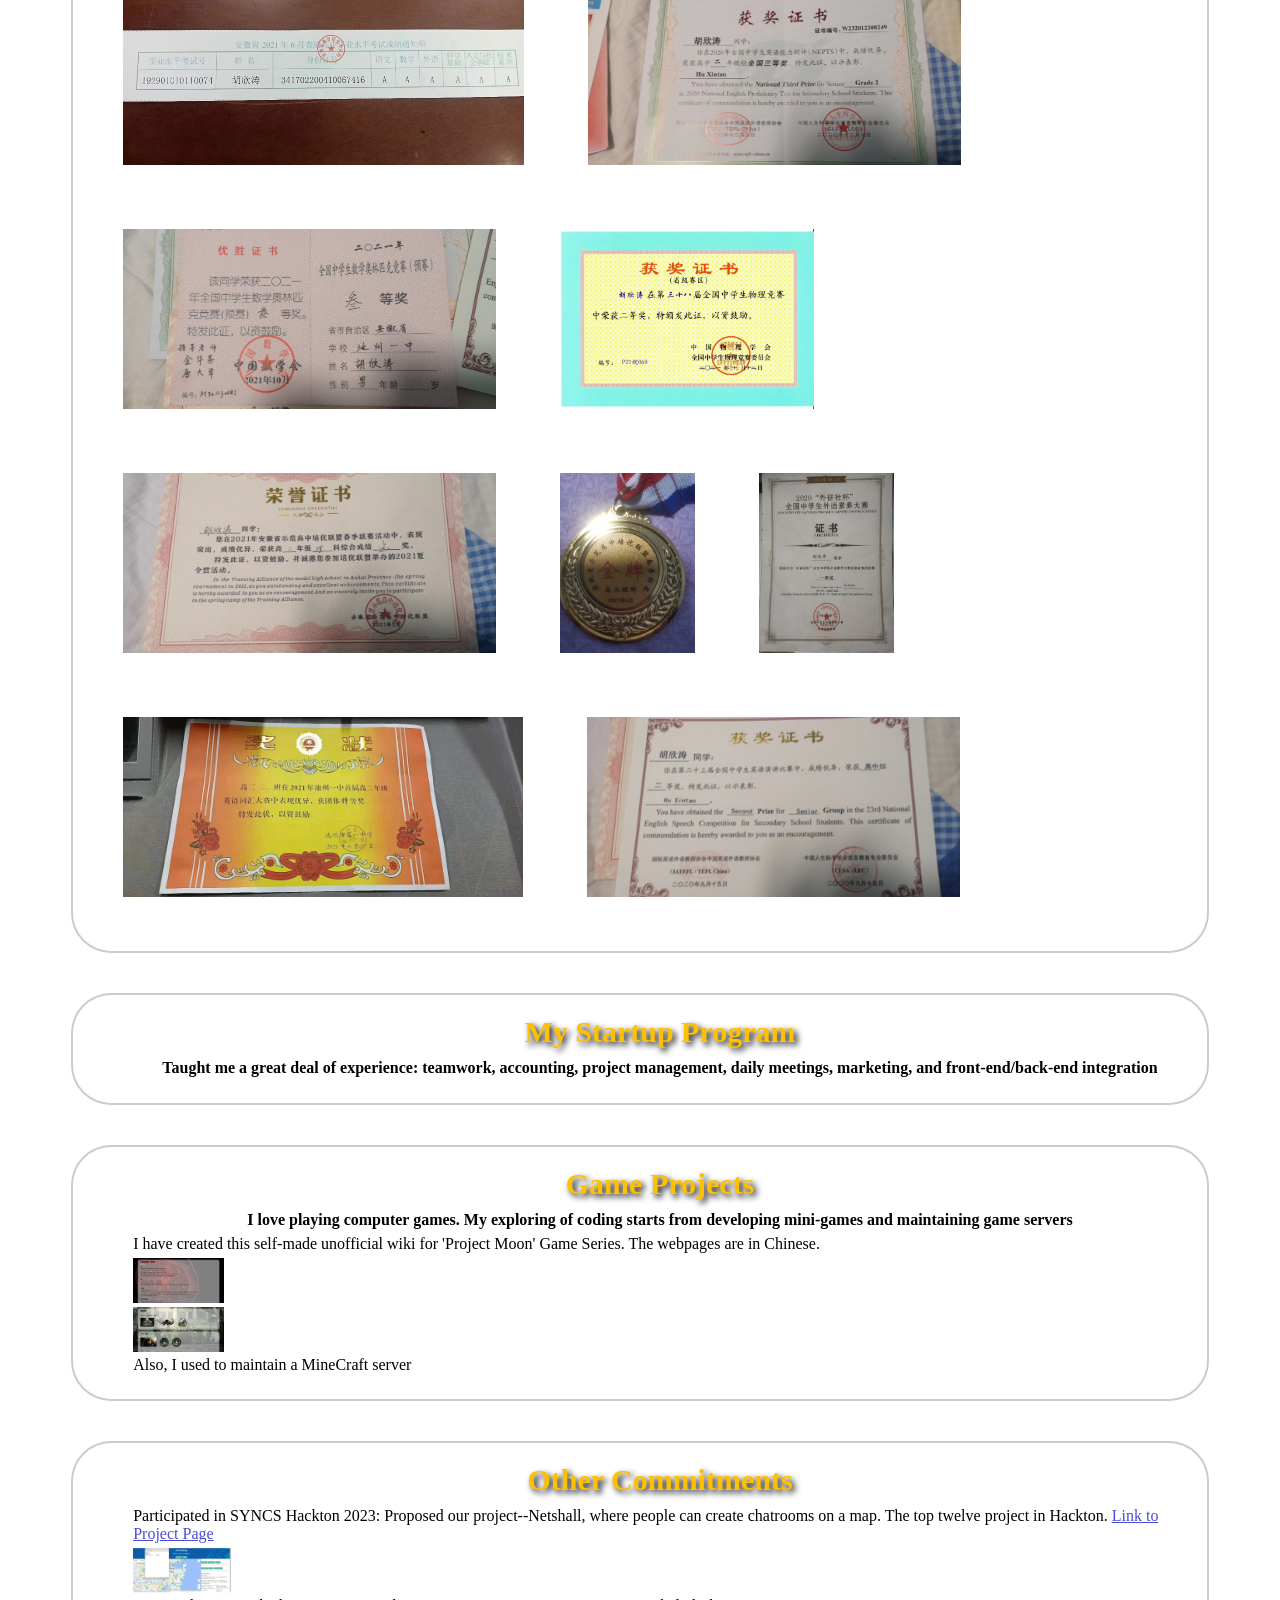
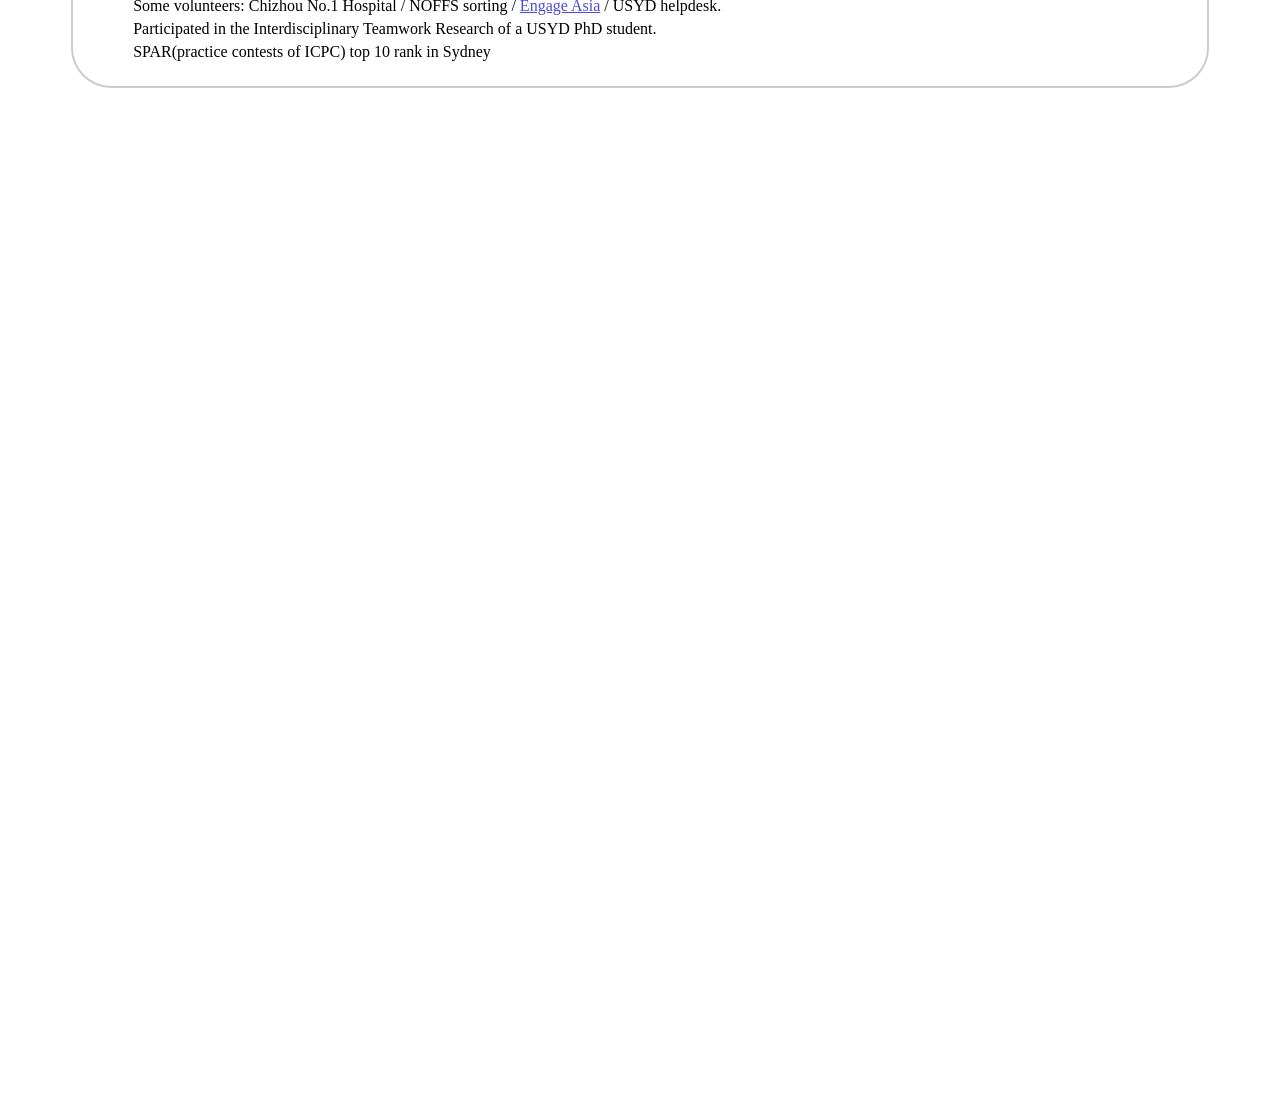
==== commit 32a3e9d4: "Project modified" ====
--- a/index.html
+++ b/index.html
@@ -121,7 +121,7 @@
 
         <h3>Projects</h3>
         <span class="li">SurgAnt: An AI-Powered Surgical Assistance System <a href="https://bot-white-g1ve.github.io/DiffAnt/">Project Website</a></span>
-        <span>Refer to <a href="#academic project USYD">projects</a></span>
+        <span class="li">For more projects: Refer to <a href="#academic project USYD">projects</a></span>
 
         <h3>Language</h3>
         <span class="li">Mandarin: Native</span>
@@ -159,7 +159,7 @@
         <span class="名字">Research Career</span>
         <span class="简介">I have been working in the field of "Deep Learning, Computer Vision, Image Generation, Video Analytics, Surgical Analysis, Large Language Model, Multimedia, Antificial Intelligence" in several laboratories in USYD</span>
         <span class="li">"Surgical Triplet Recognition via Diffusion Model"</span>
-        <span class="li">"Surgical Triplet Anticipation in Laparoscopic Videos for Decision Support"</span>
+        <span class="li">"Surgical Triplet Anticipation in Laparoscopic Videos for Decision Support" <a href="https://bot-white-g1ve.github.io/DiffAnt/">Project Website</a></span>
         <span class="li">"Identifying AI-generated Images using a Service-Based Approach"</span>
         <img class="no-margin" src="img/VRI.jpg">
         <span class="li">Currently working on RL & NLP(LLM)</span>
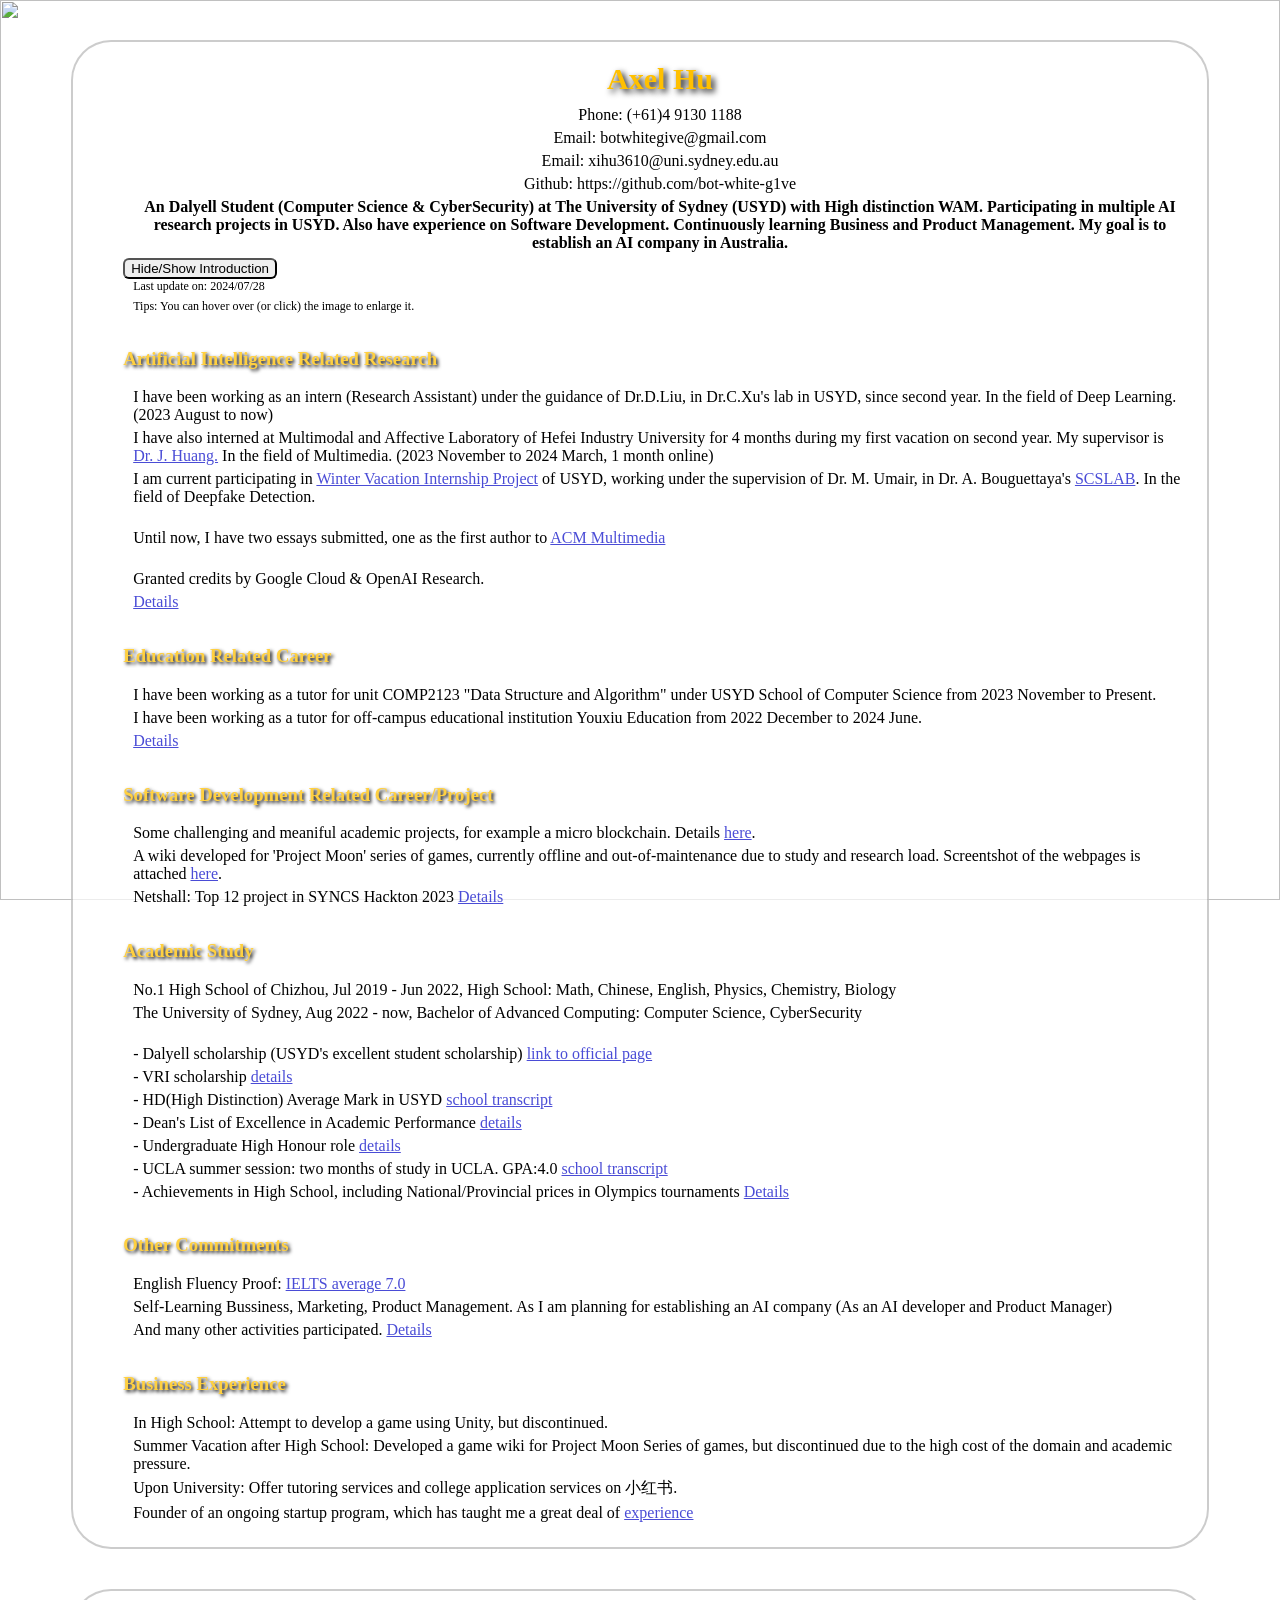
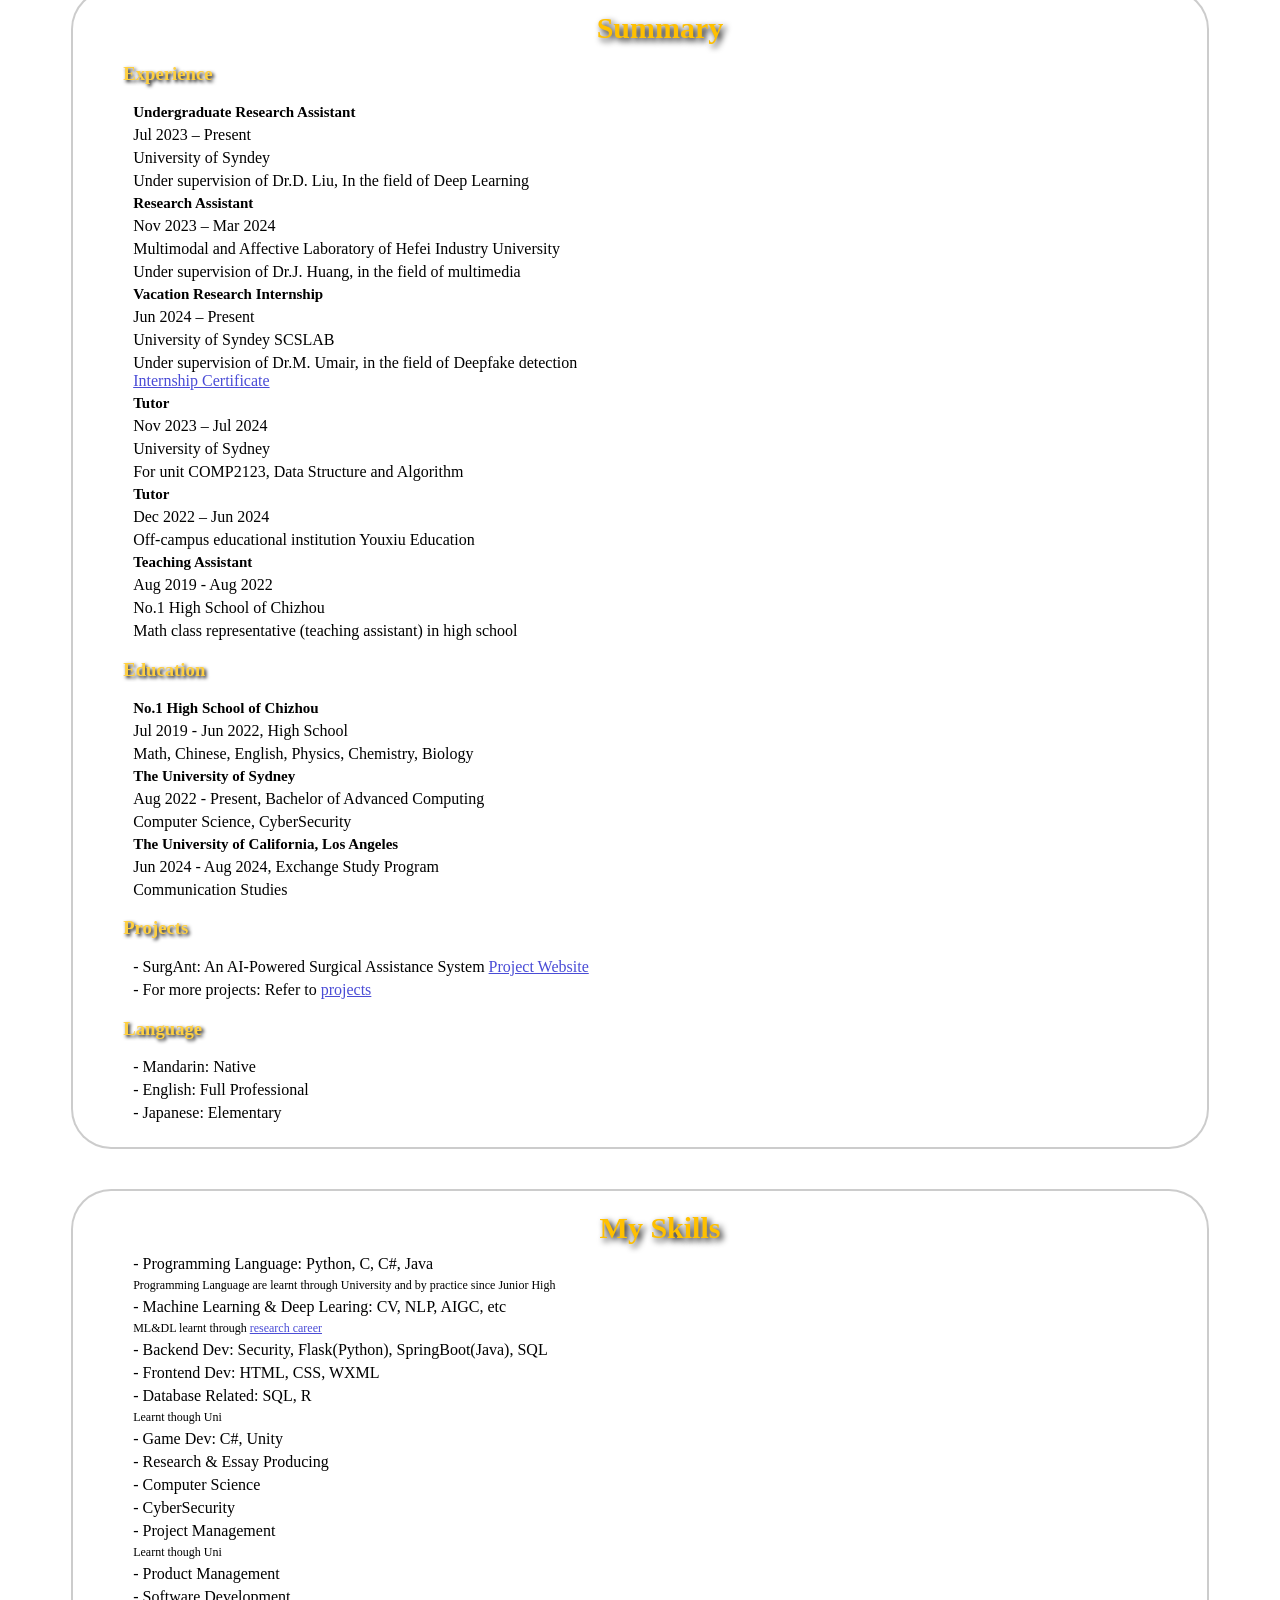
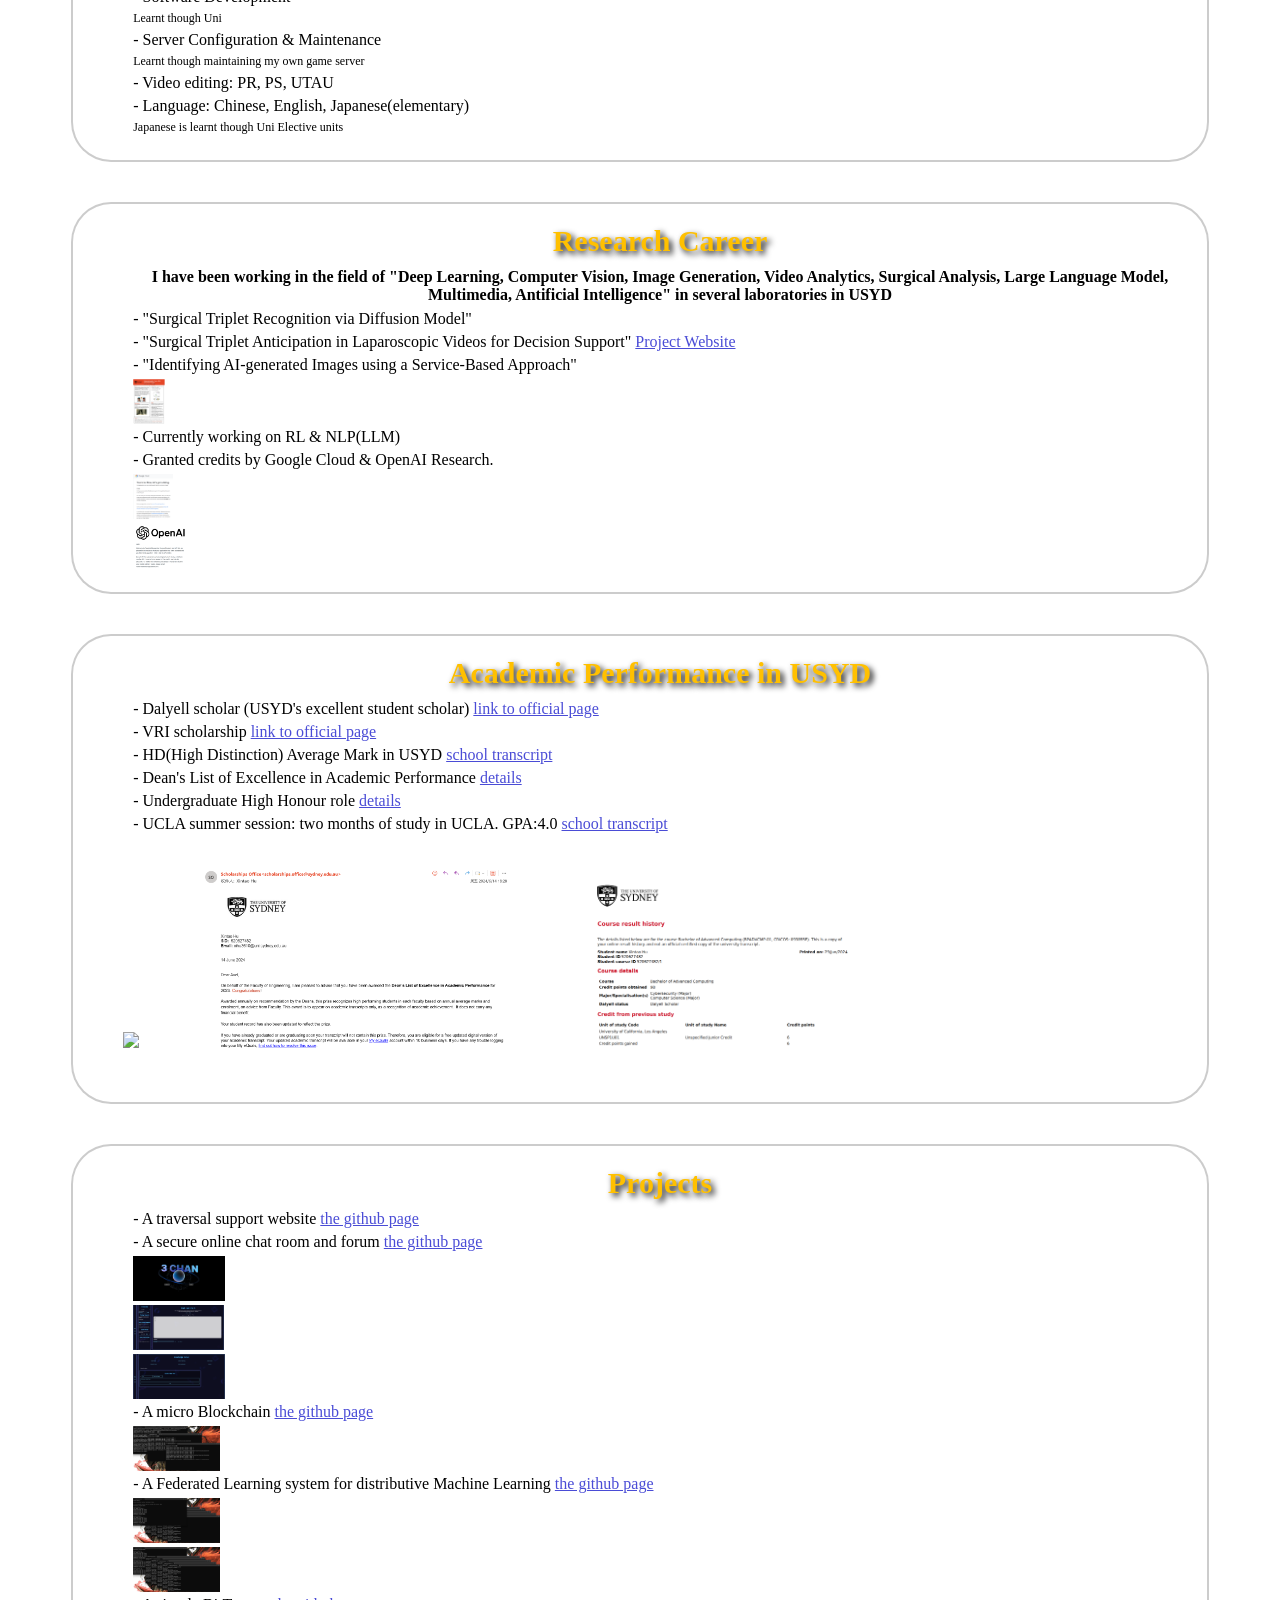
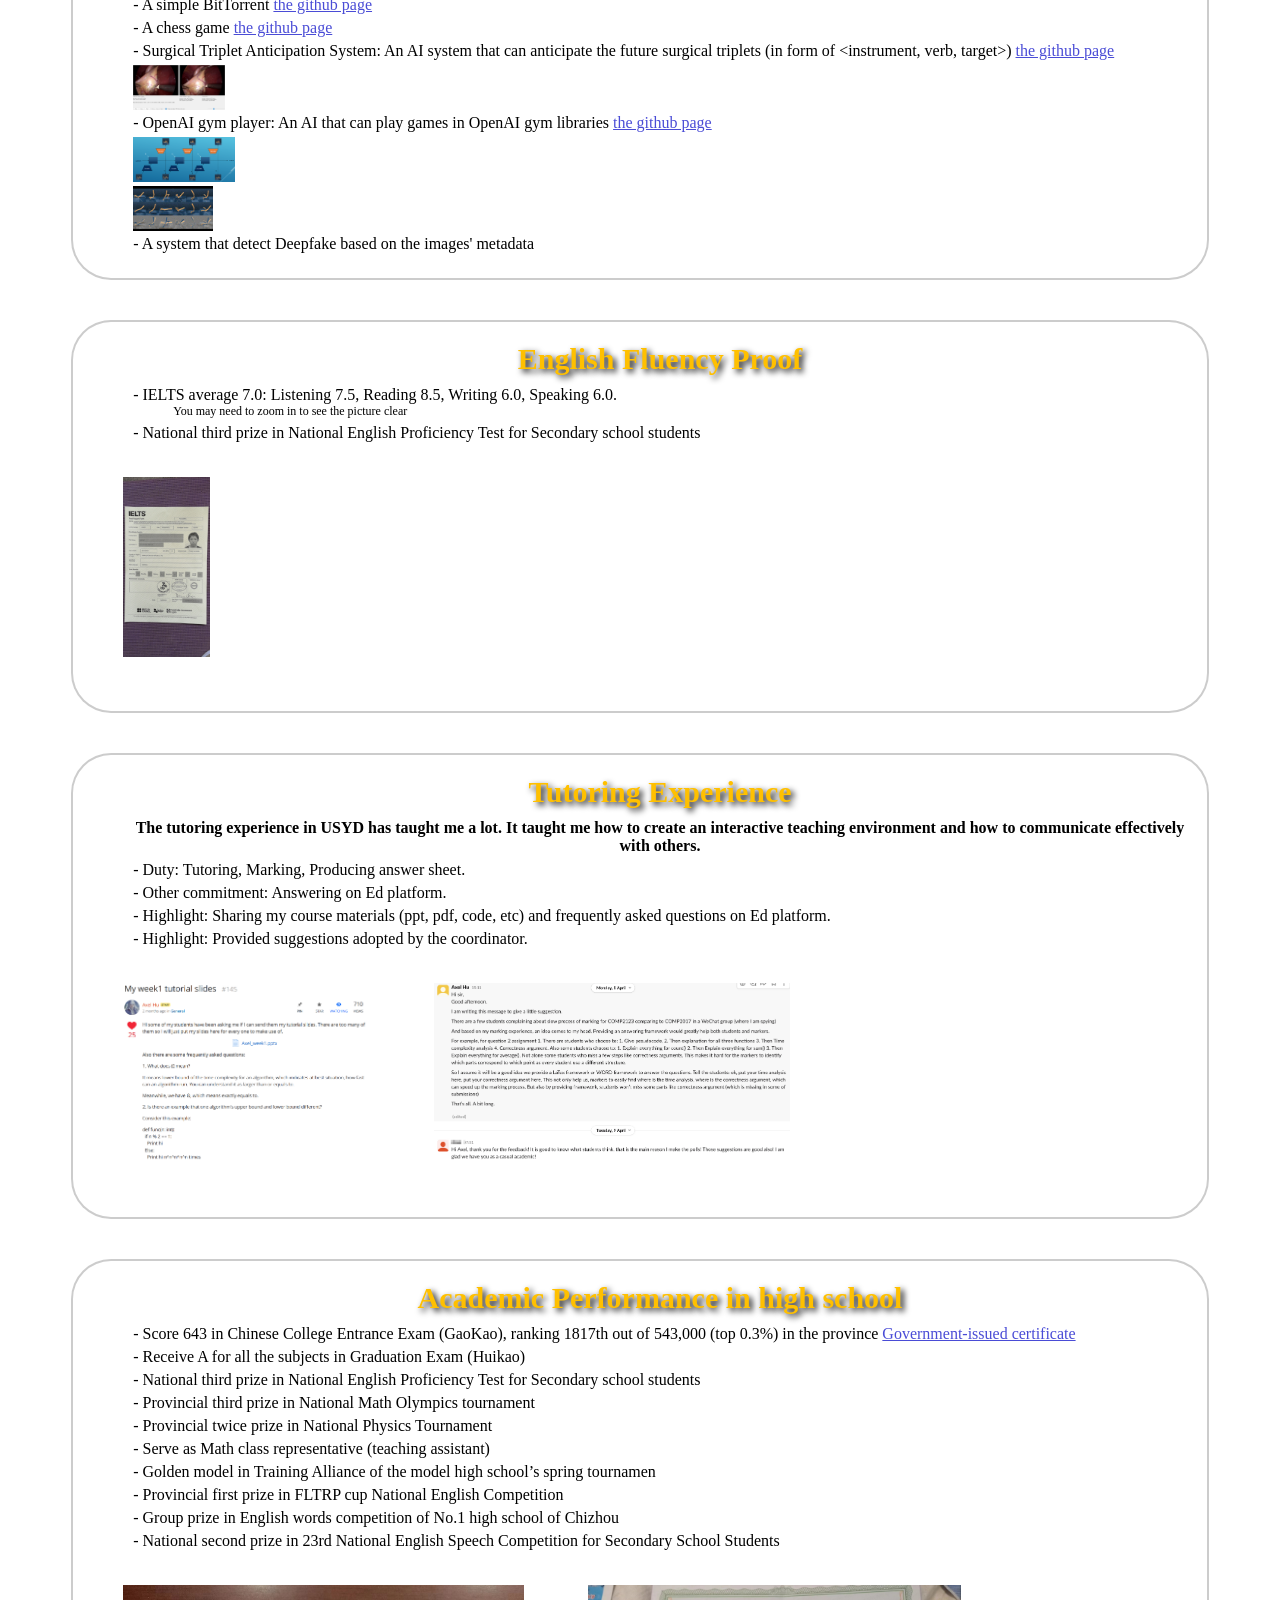
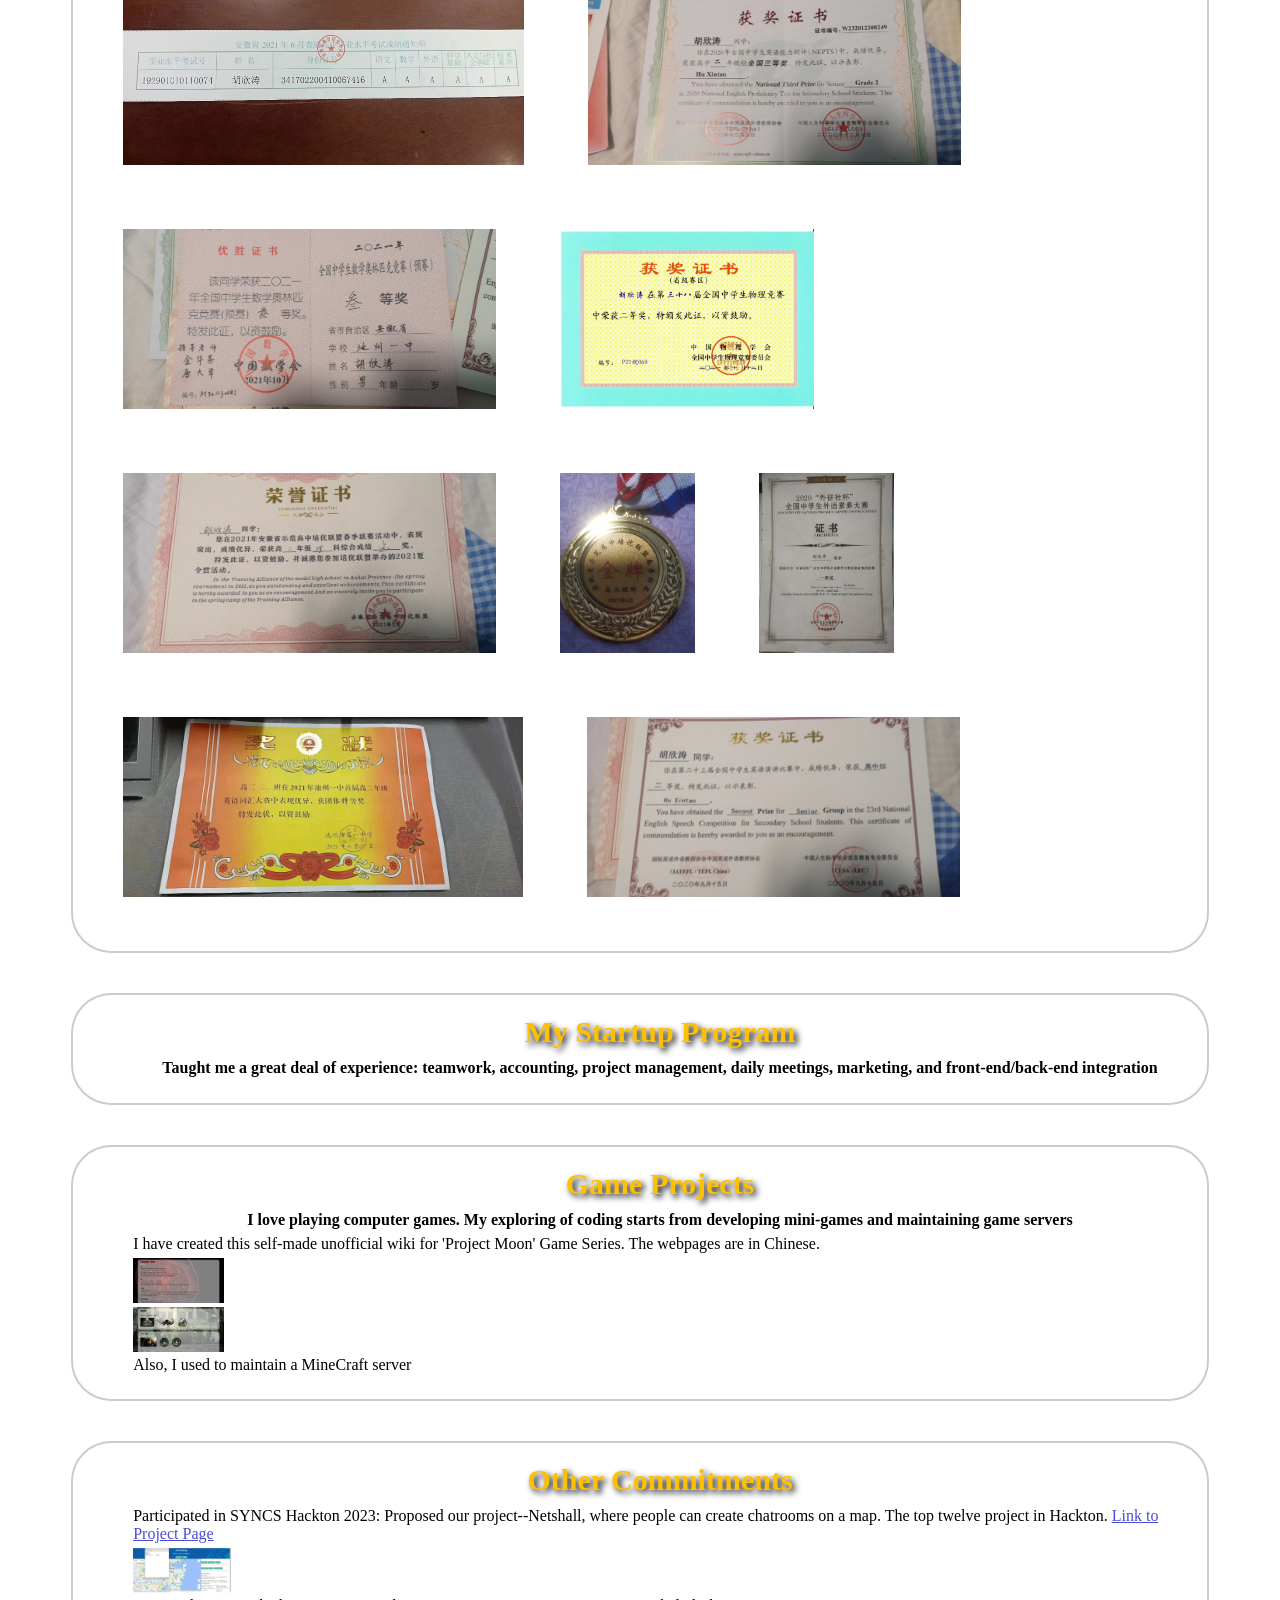
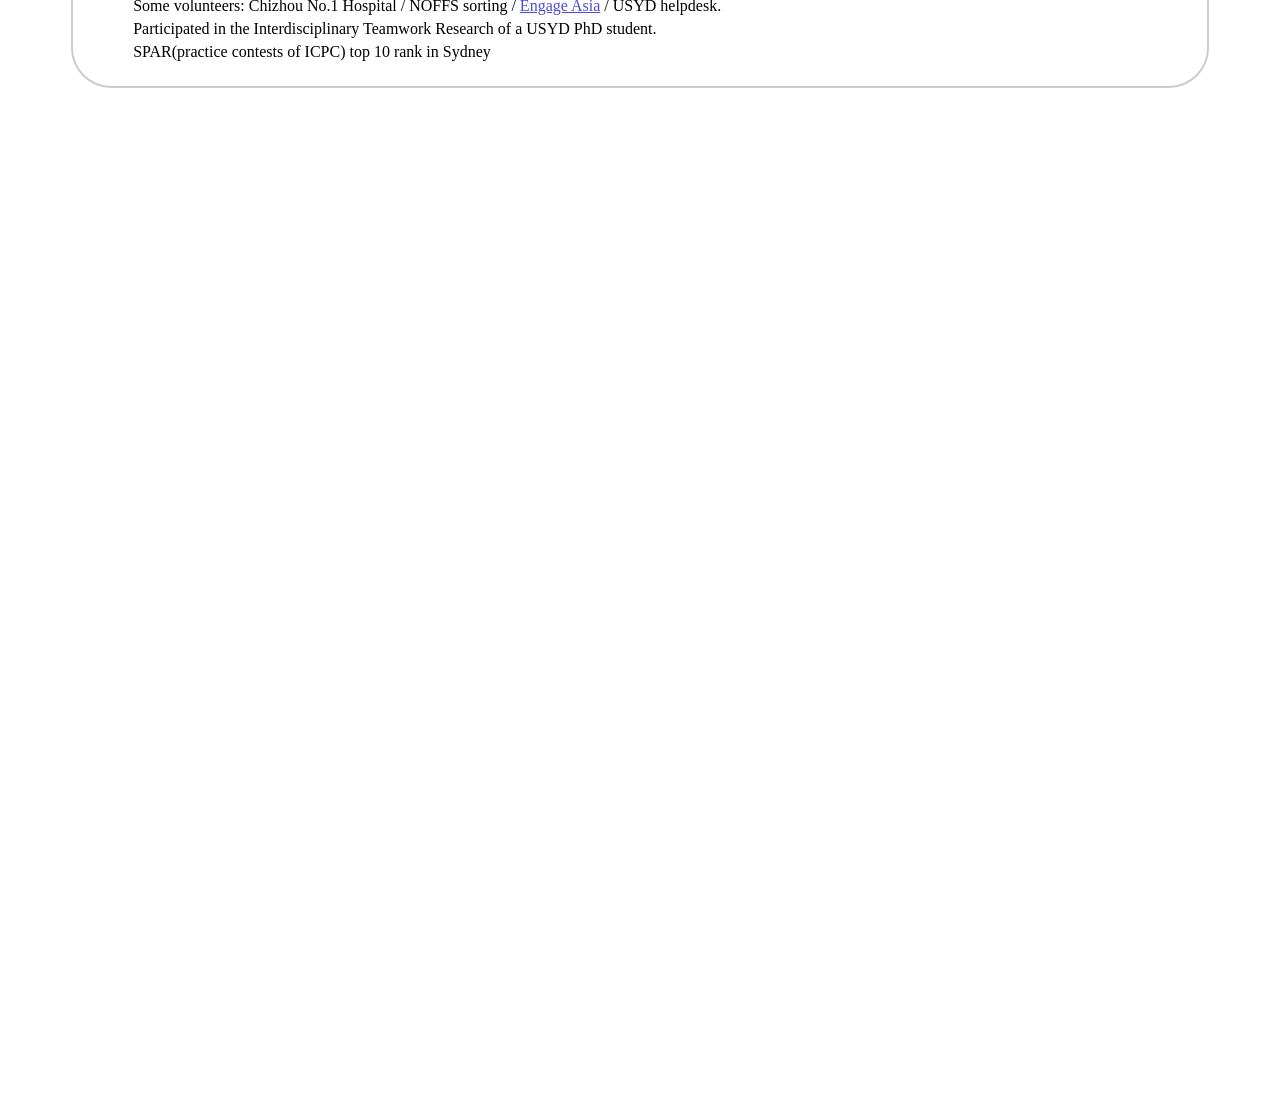
==== commit 6234ccc9: "edit tutor working period" ====
--- a/index.html
+++ b/index.html
@@ -93,7 +93,7 @@
         </span>
 
         <span class="title">Tutor</span>
-        <span>Nov 2023 – Present</span>
+        <span>Nov 2023 – Jul 2024</span>
         <span>University of Sydney</span>
         <span>For unit COMP2123, Data Structure and Algorithm</span>
 
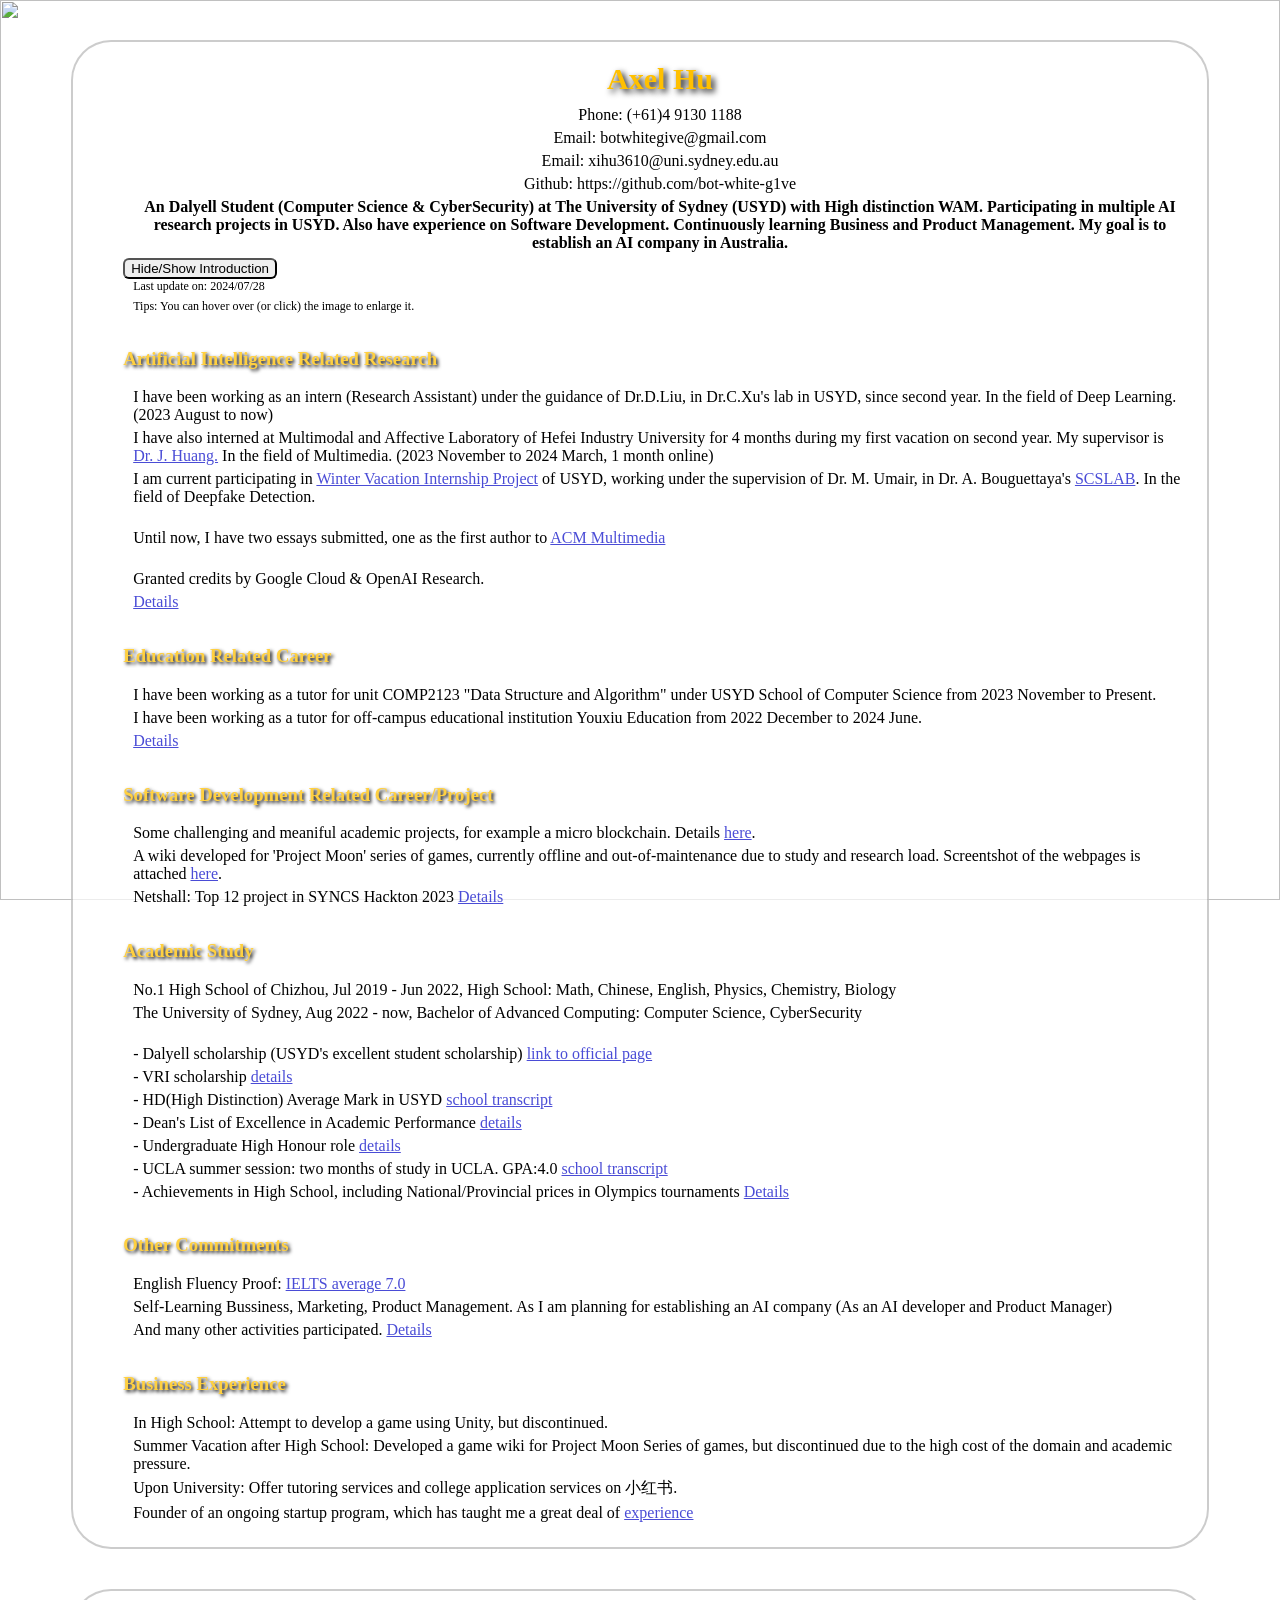
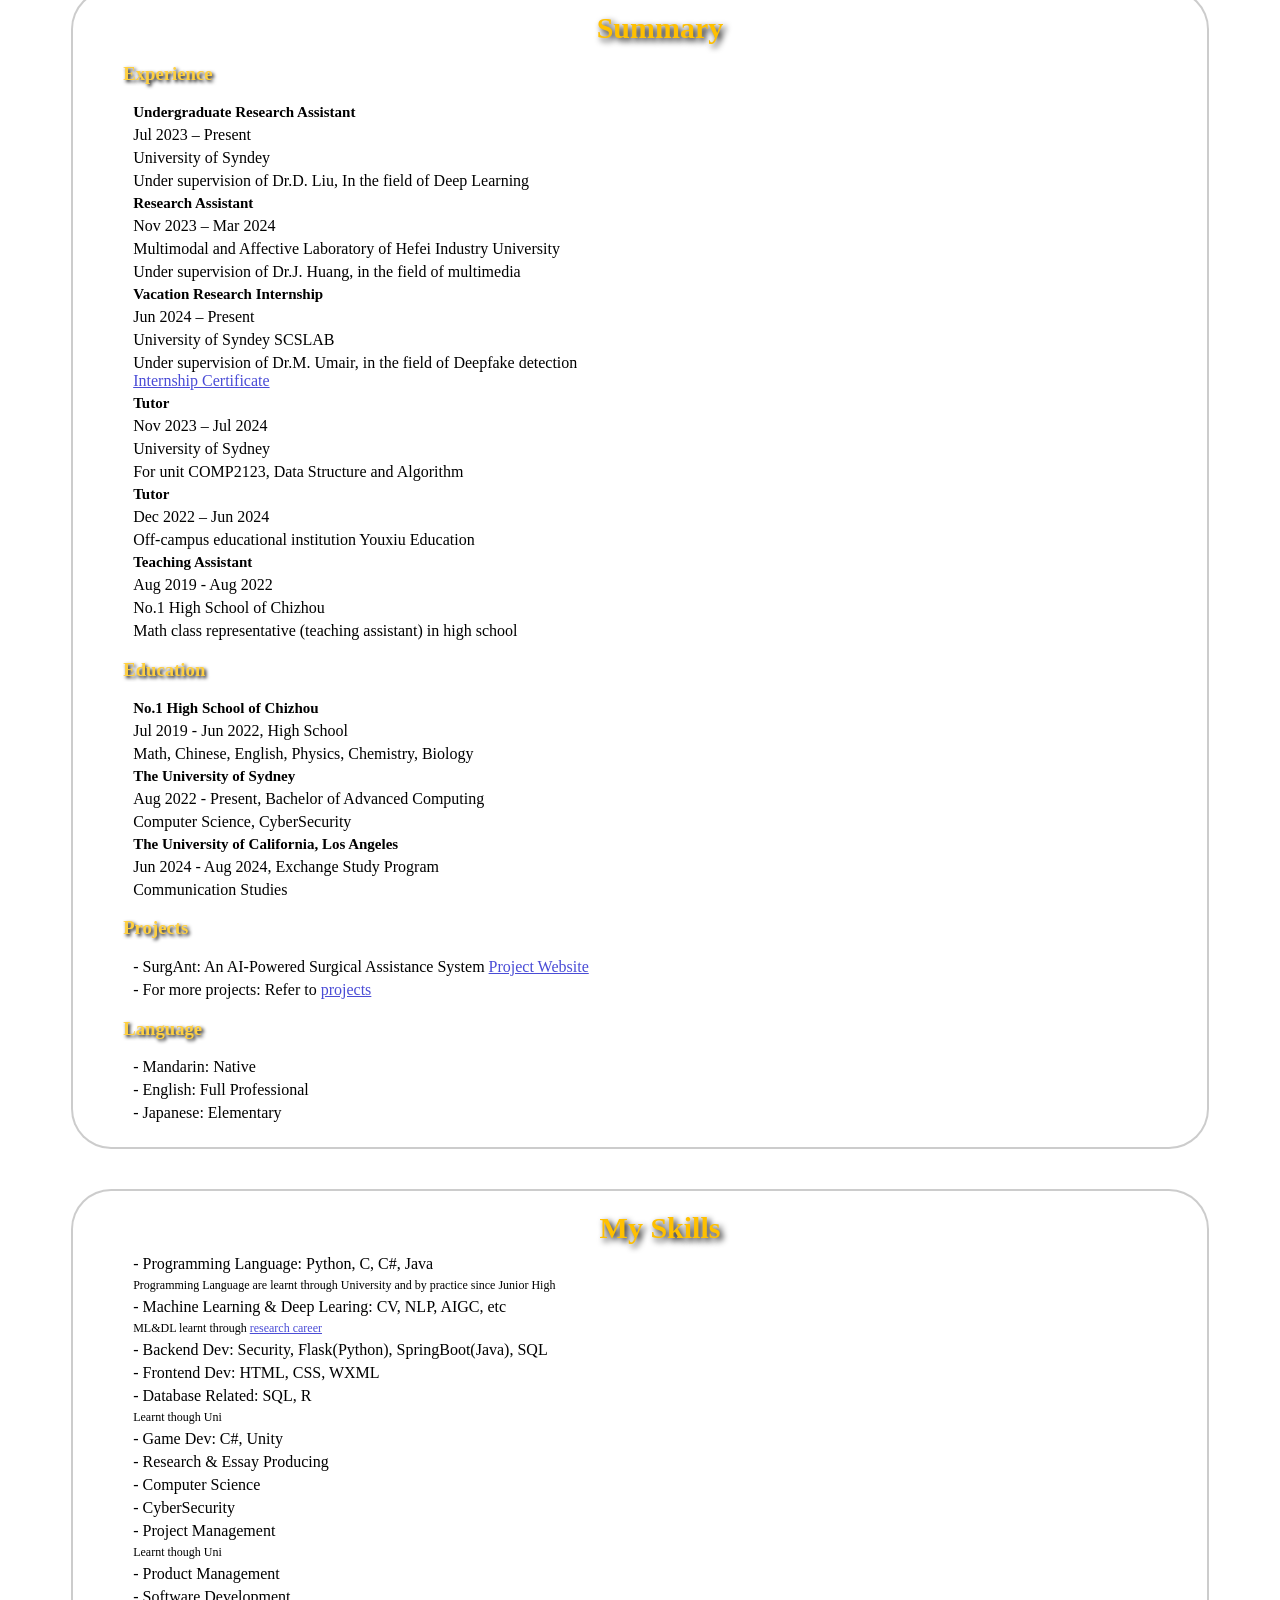
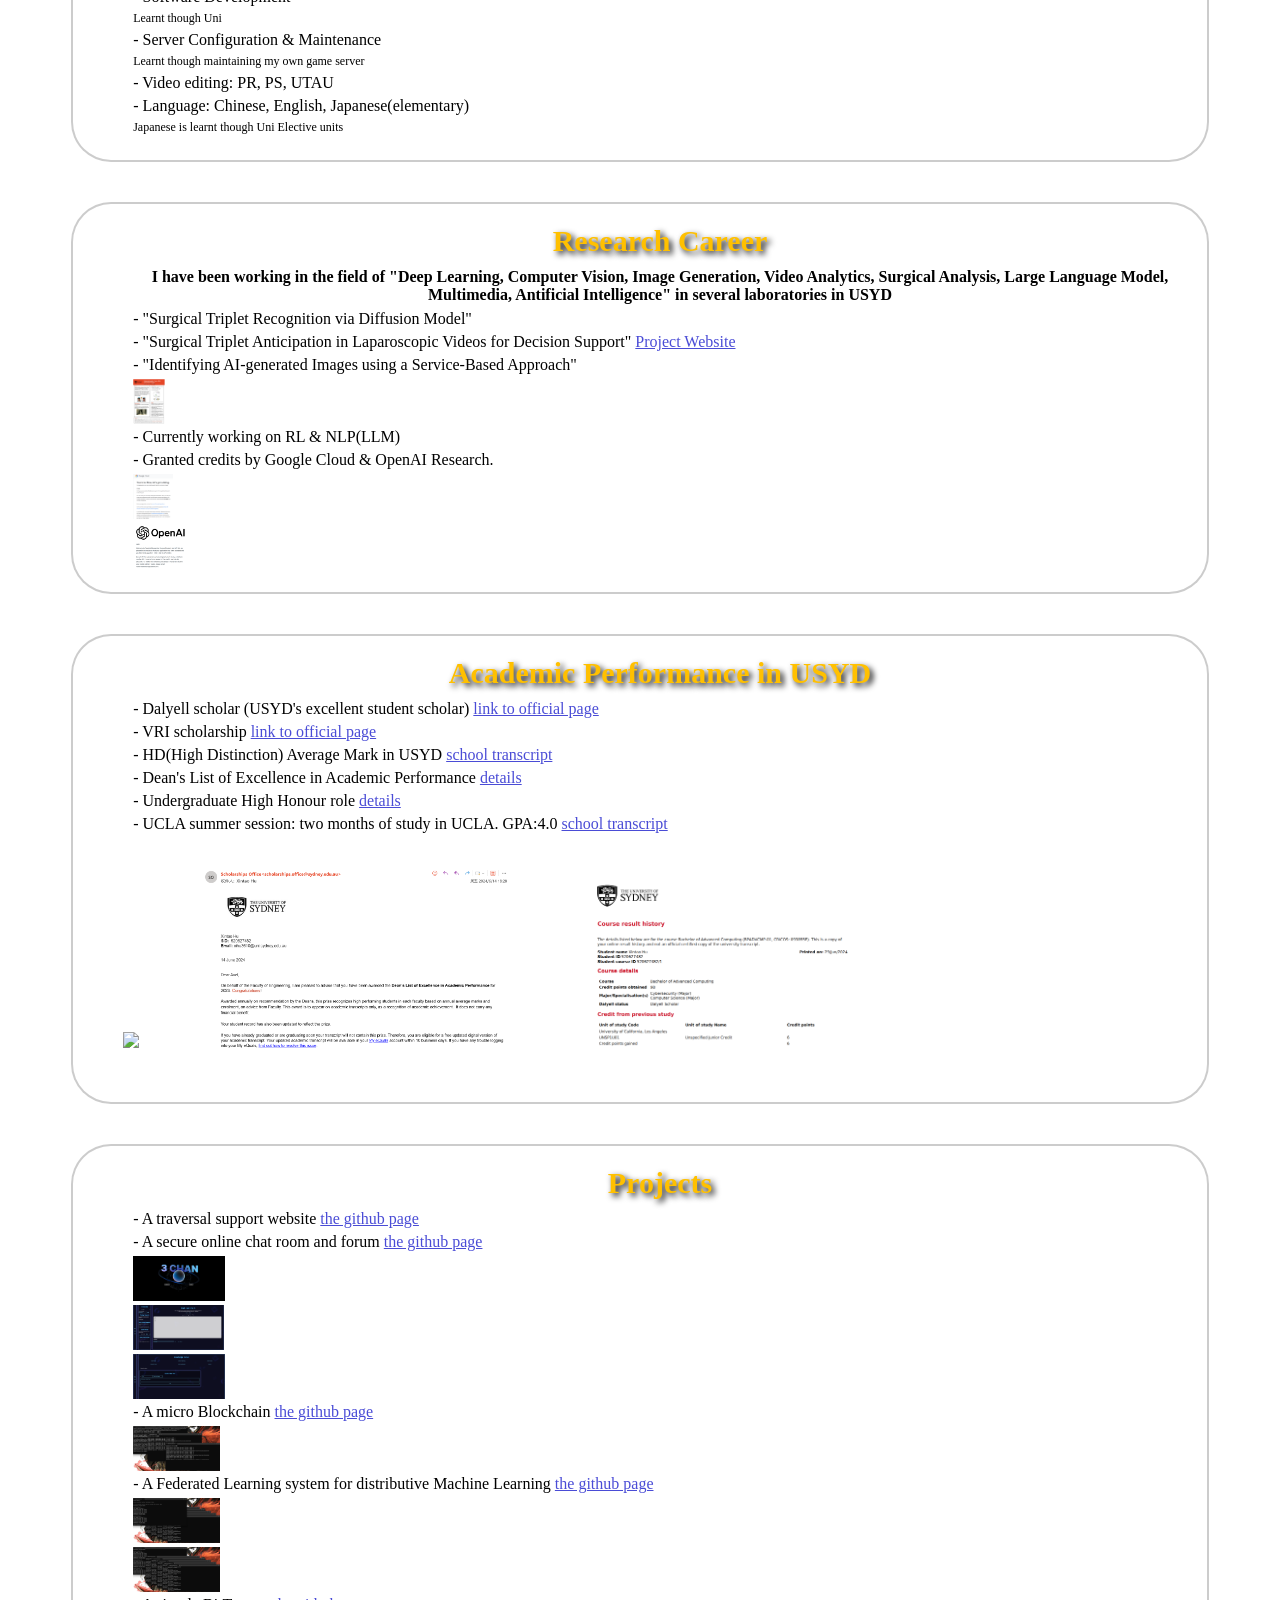
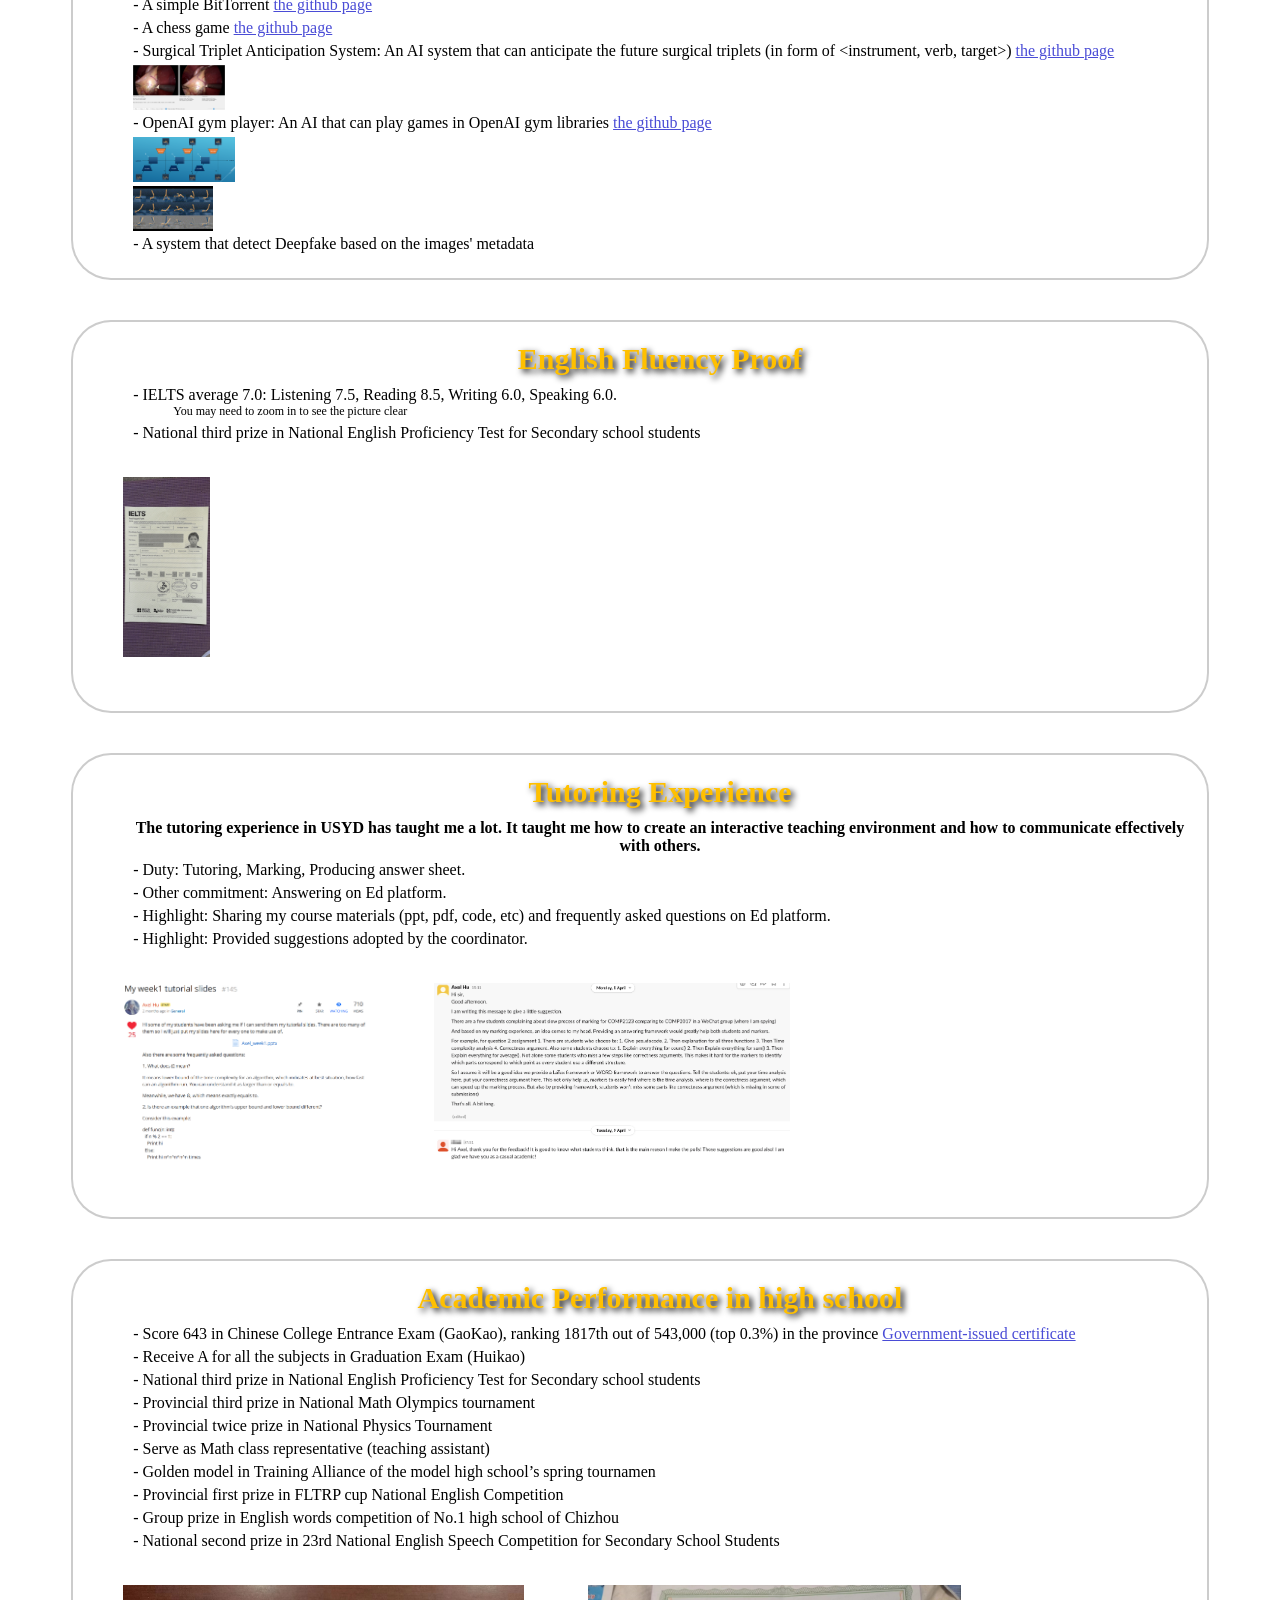
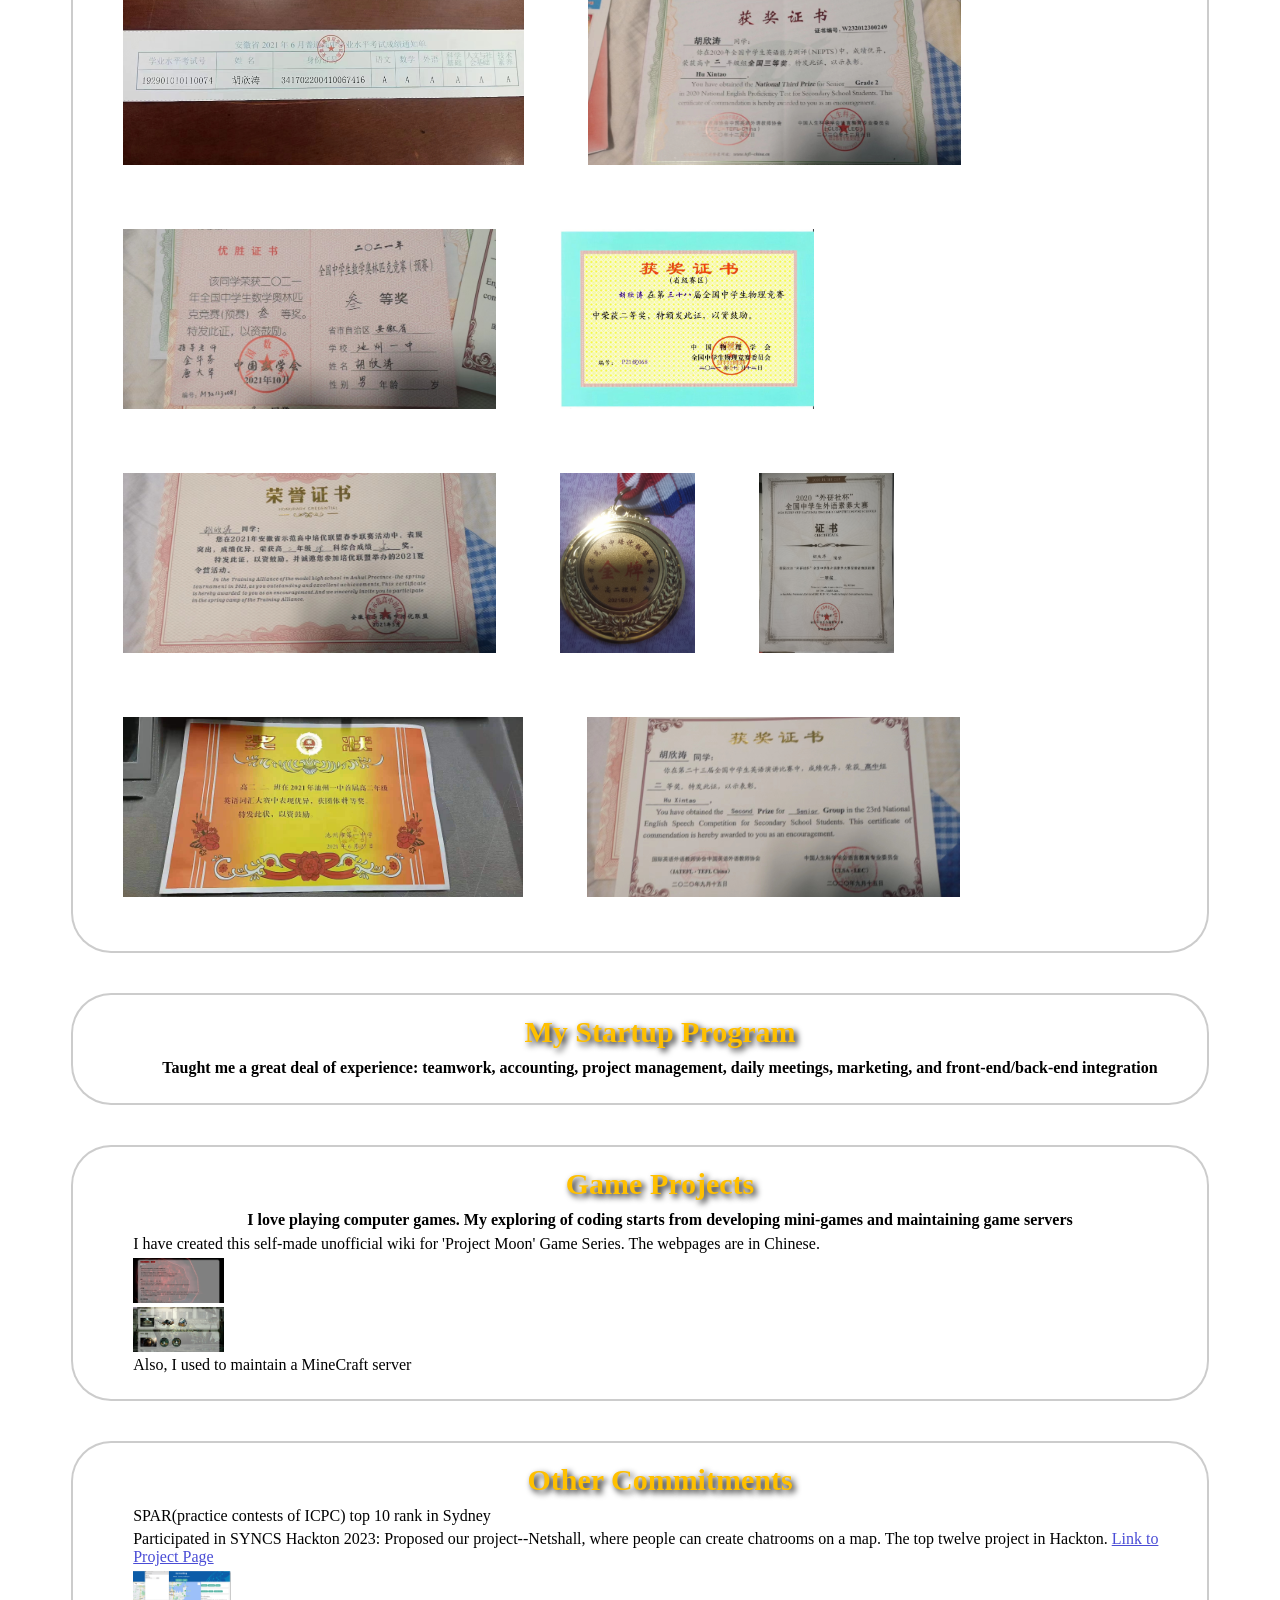
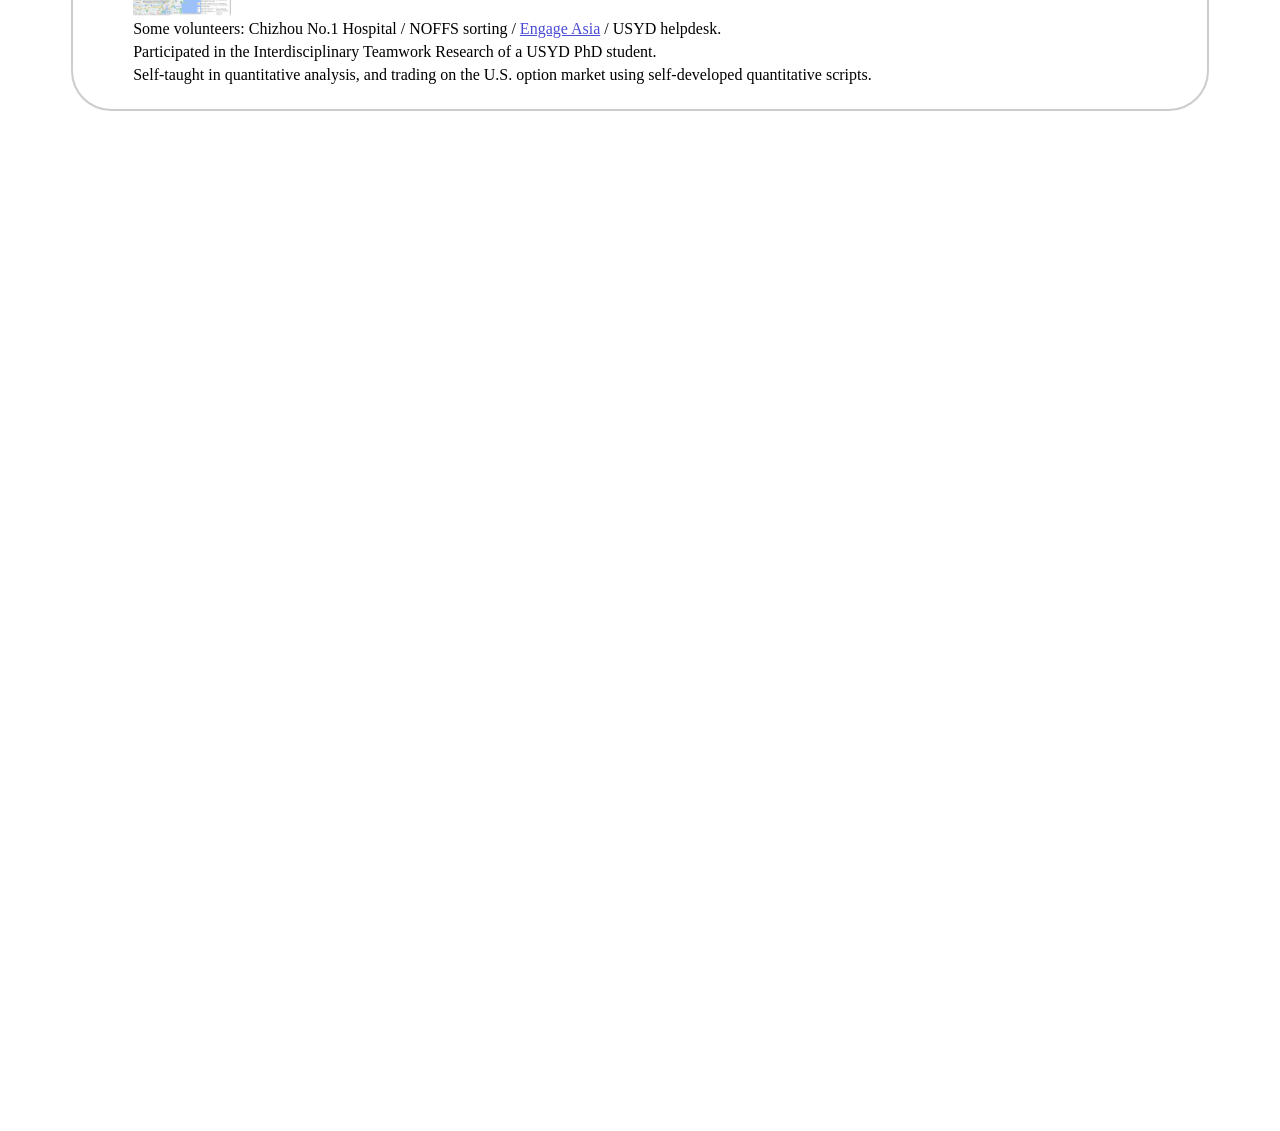
==== commit 731e2301: "添加量化经历" ====
--- a/index.html
+++ b/index.html
@@ -262,11 +262,12 @@
 
     <section class="content" id="Other Commitments">
         <span class="名字">Other Commitments</span>
+        <span>SPAR(practice contests of ICPC) top 10 rank in Sydney</span>
         <span>Participated in SYNCS Hackton 2023: Proposed our project--Netshall, where people can create chatrooms on a map. The top twelve project in Hackton. <a href="https://devpost.com/software/netshall">Link to Project Page</a></span>
         <img class="no-margin" src="img/NetShall.png">
         <span>Some volunteers: Chizhou No.1 Hospital / NOFFS sorting / <a href="https://www.sydney.edu.au/business/study/student-experience/engage-asia-challenge.html">Engage Asia</a> / USYD helpdesk. </span>
         <span>Participated in the Interdisciplinary Teamwork Research of a USYD PhD student.</span>
-        <span>SPAR(practice contests of ICPC) top 10 rank in Sydney</span>
+        <span>Self-taught in quantitative analysis, and trading on the U.S. option market using self-developed quantitative scripts.</span>
     </section>
 
     <section class="images">
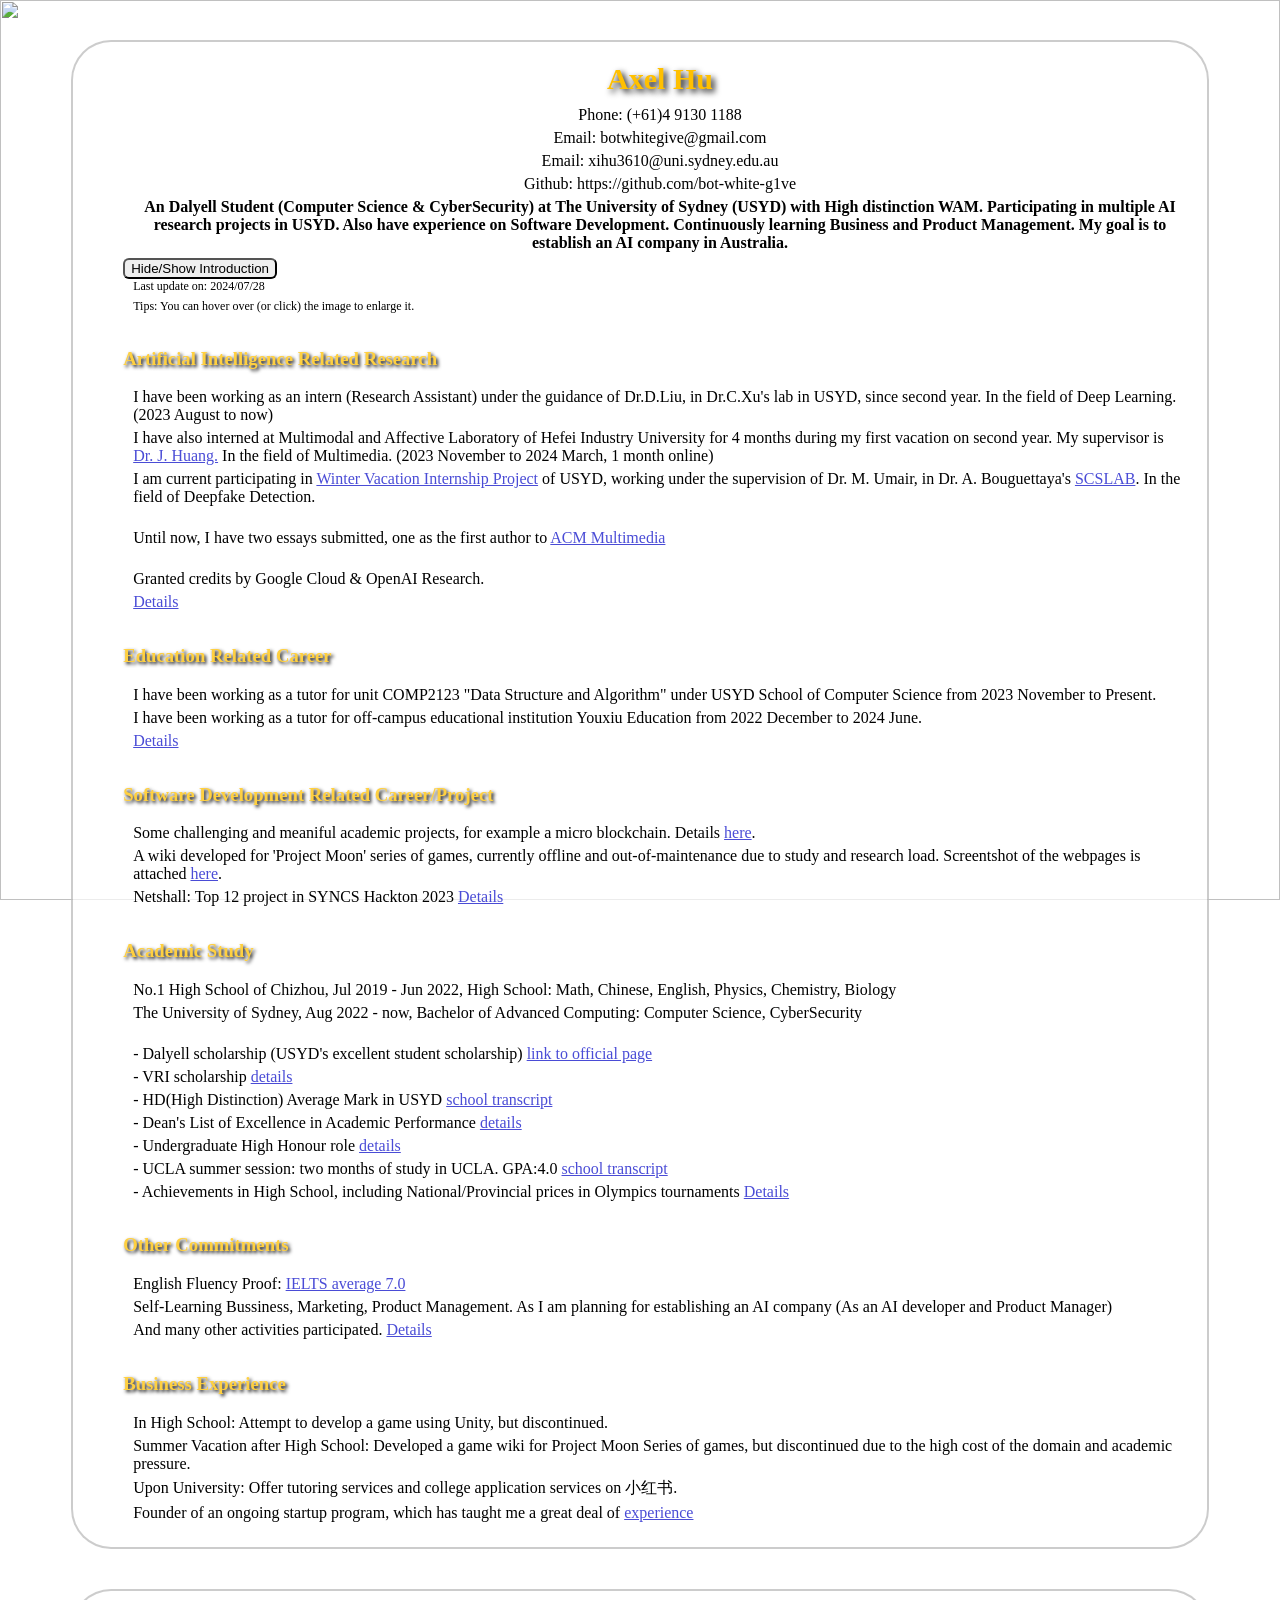
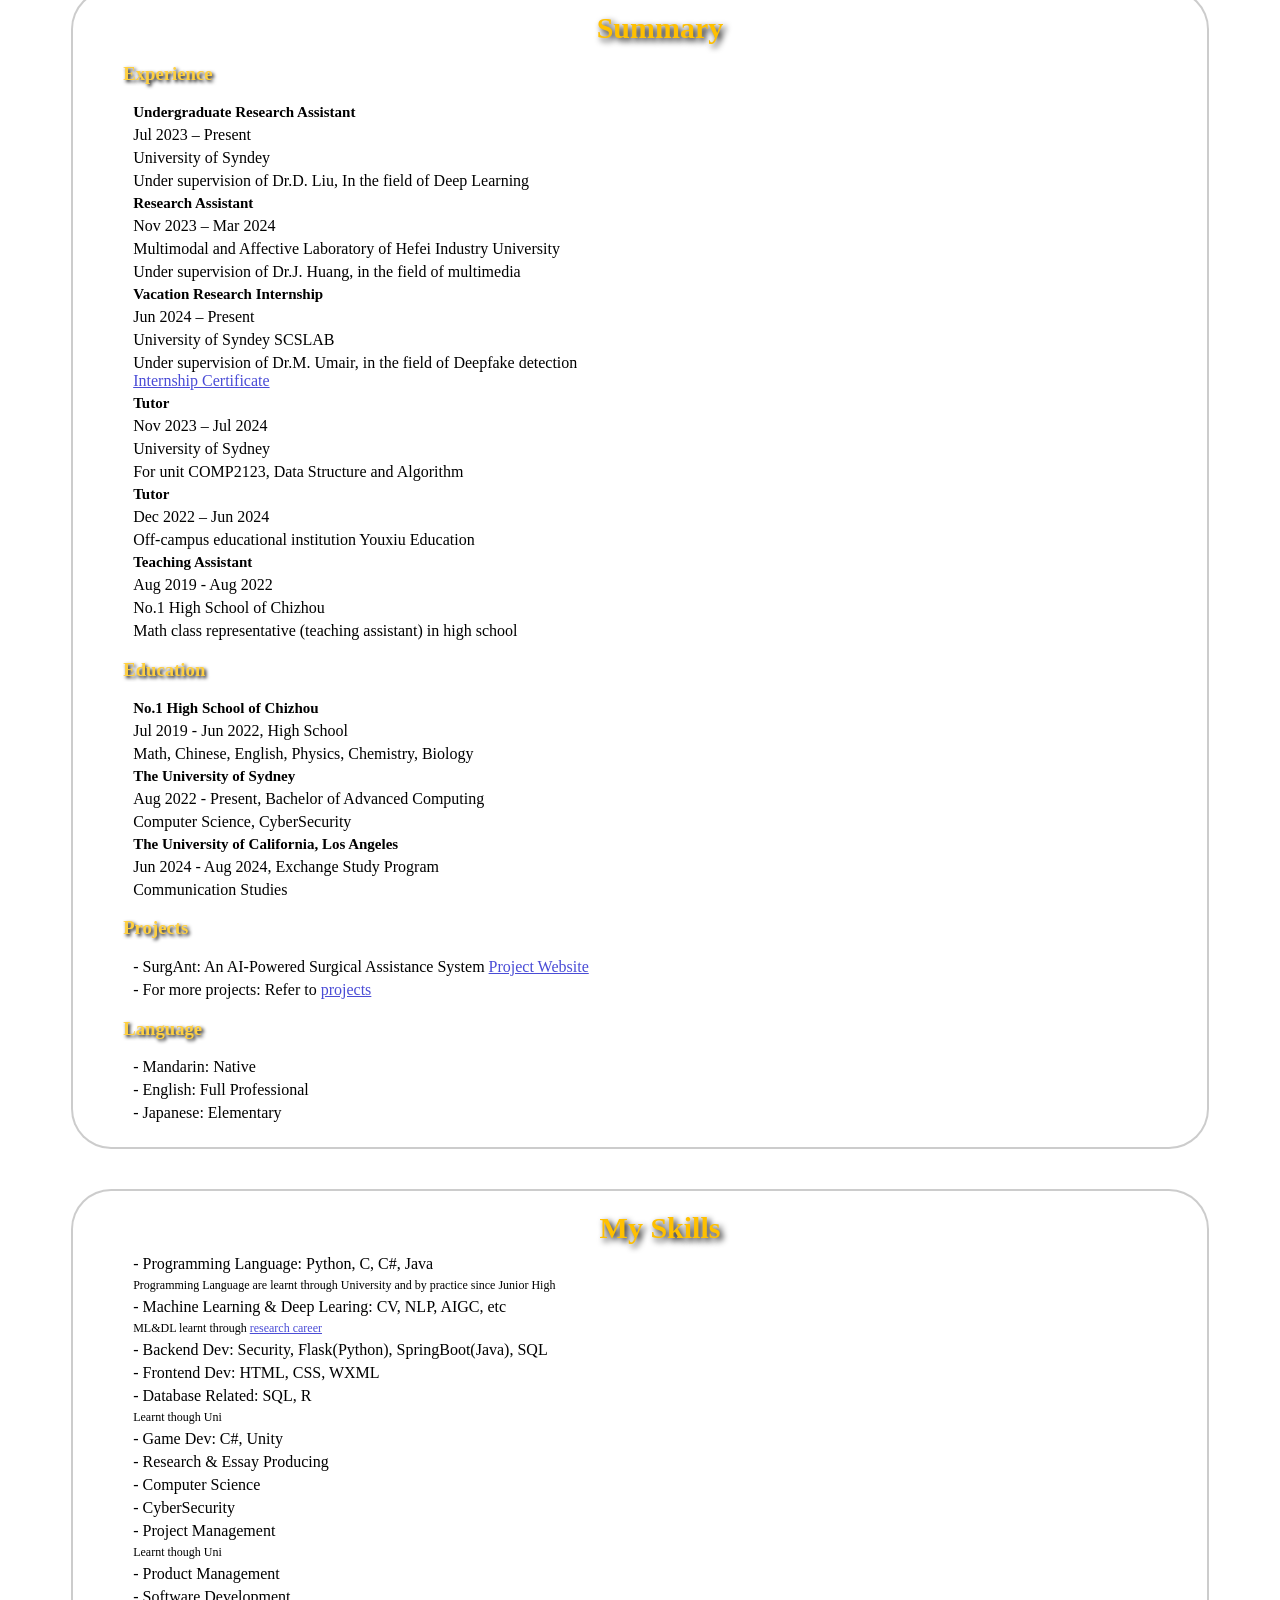
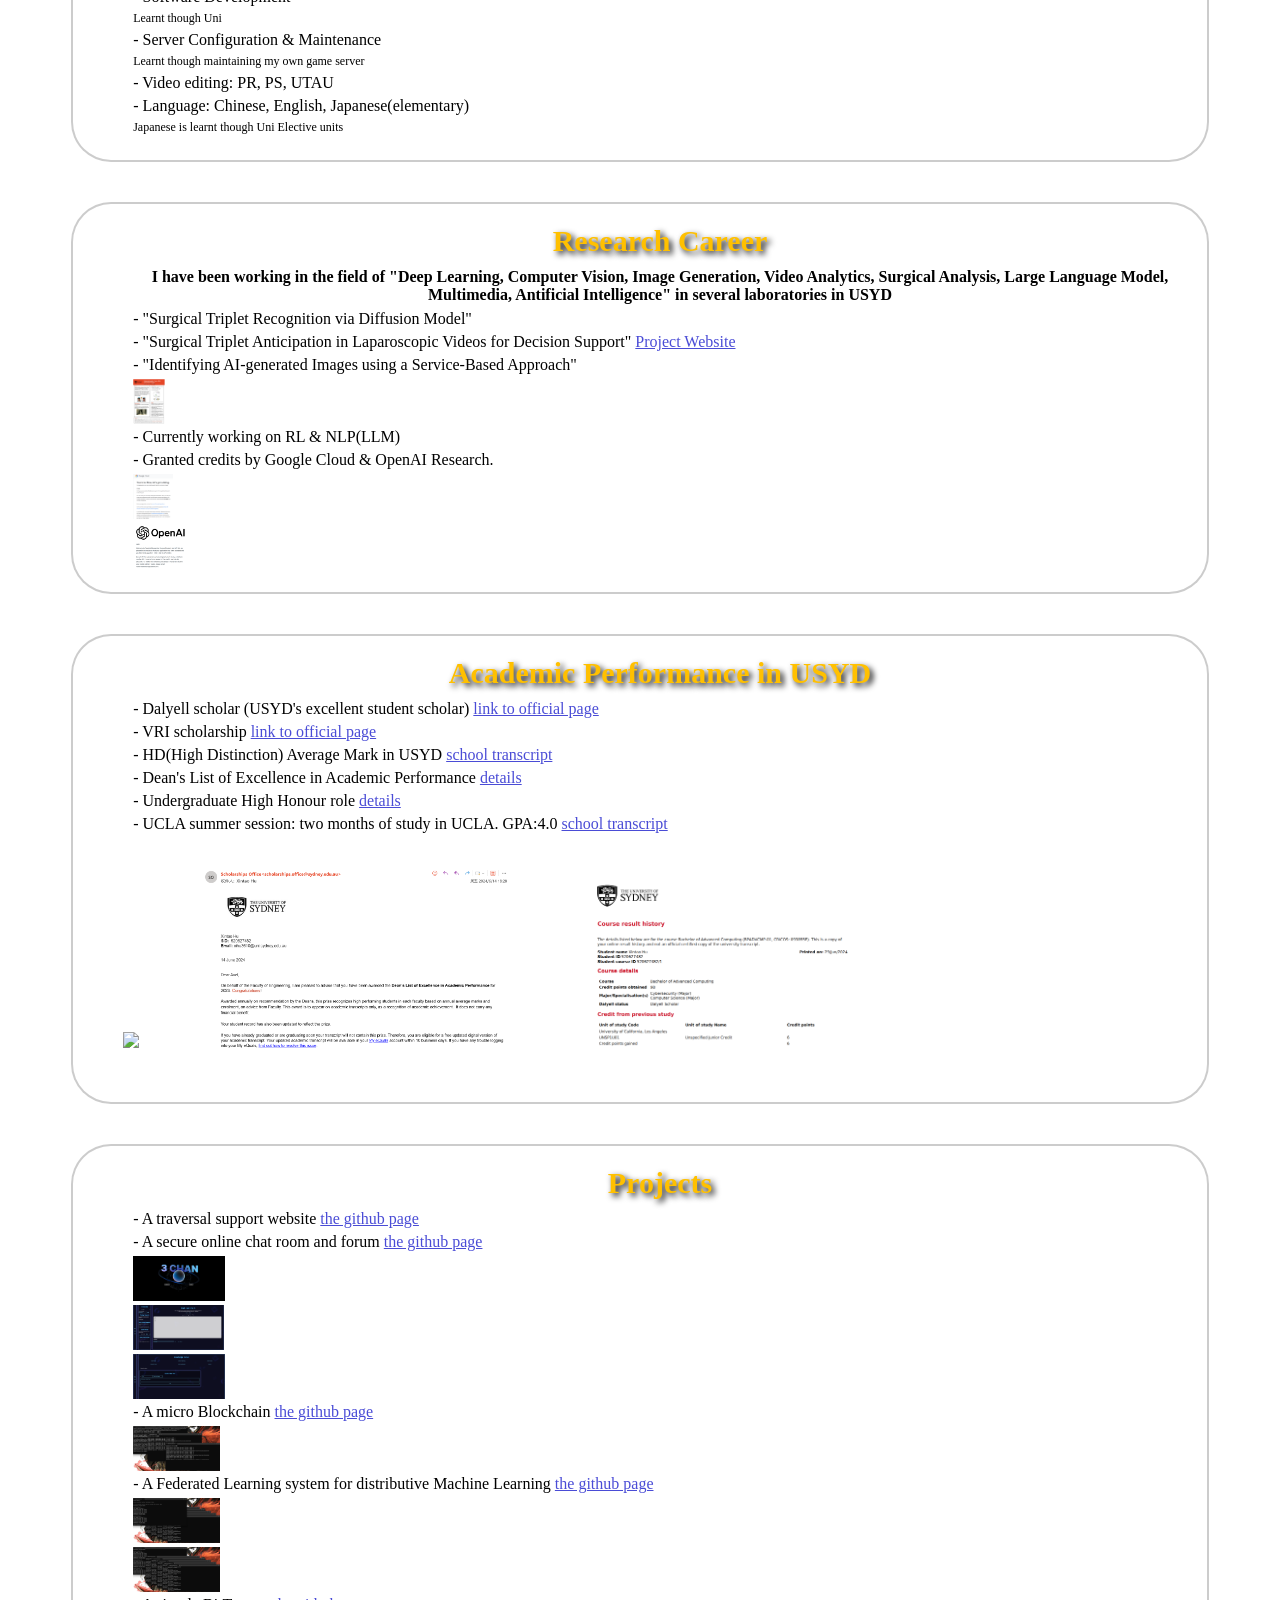
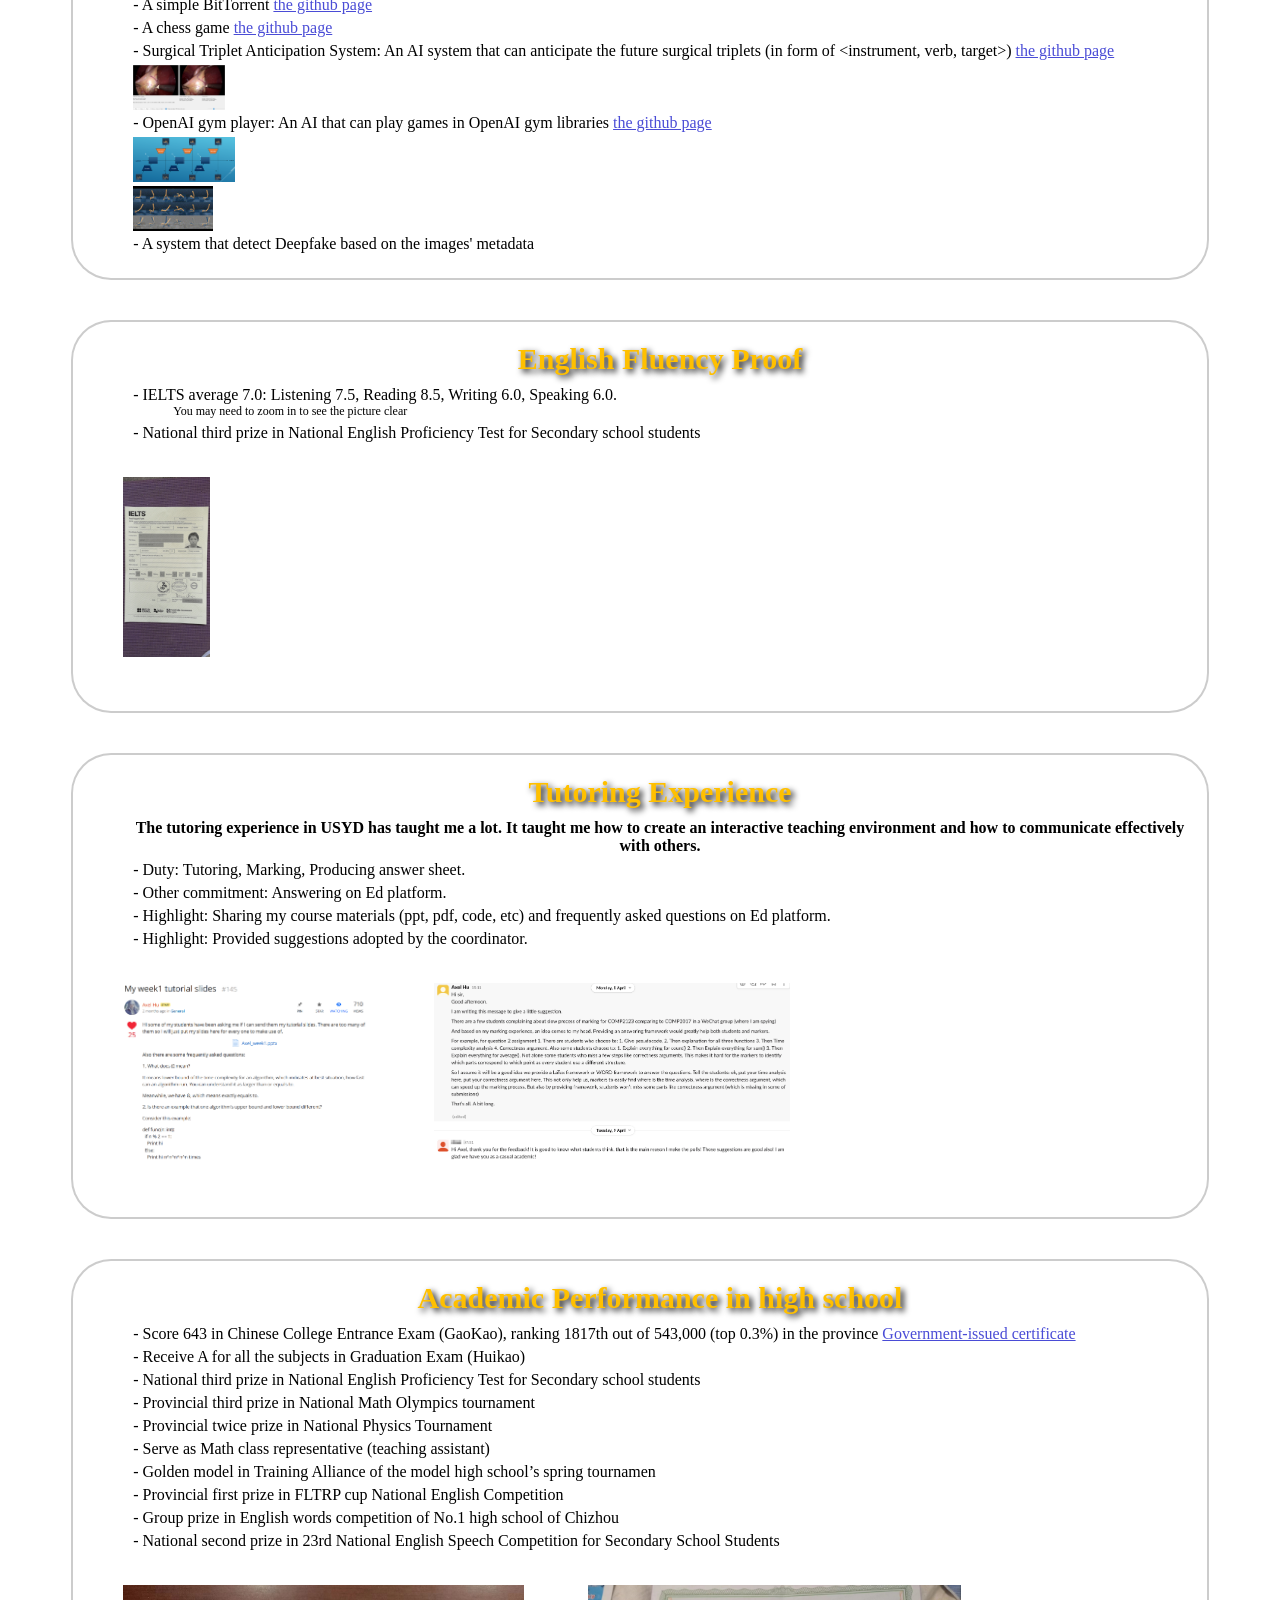
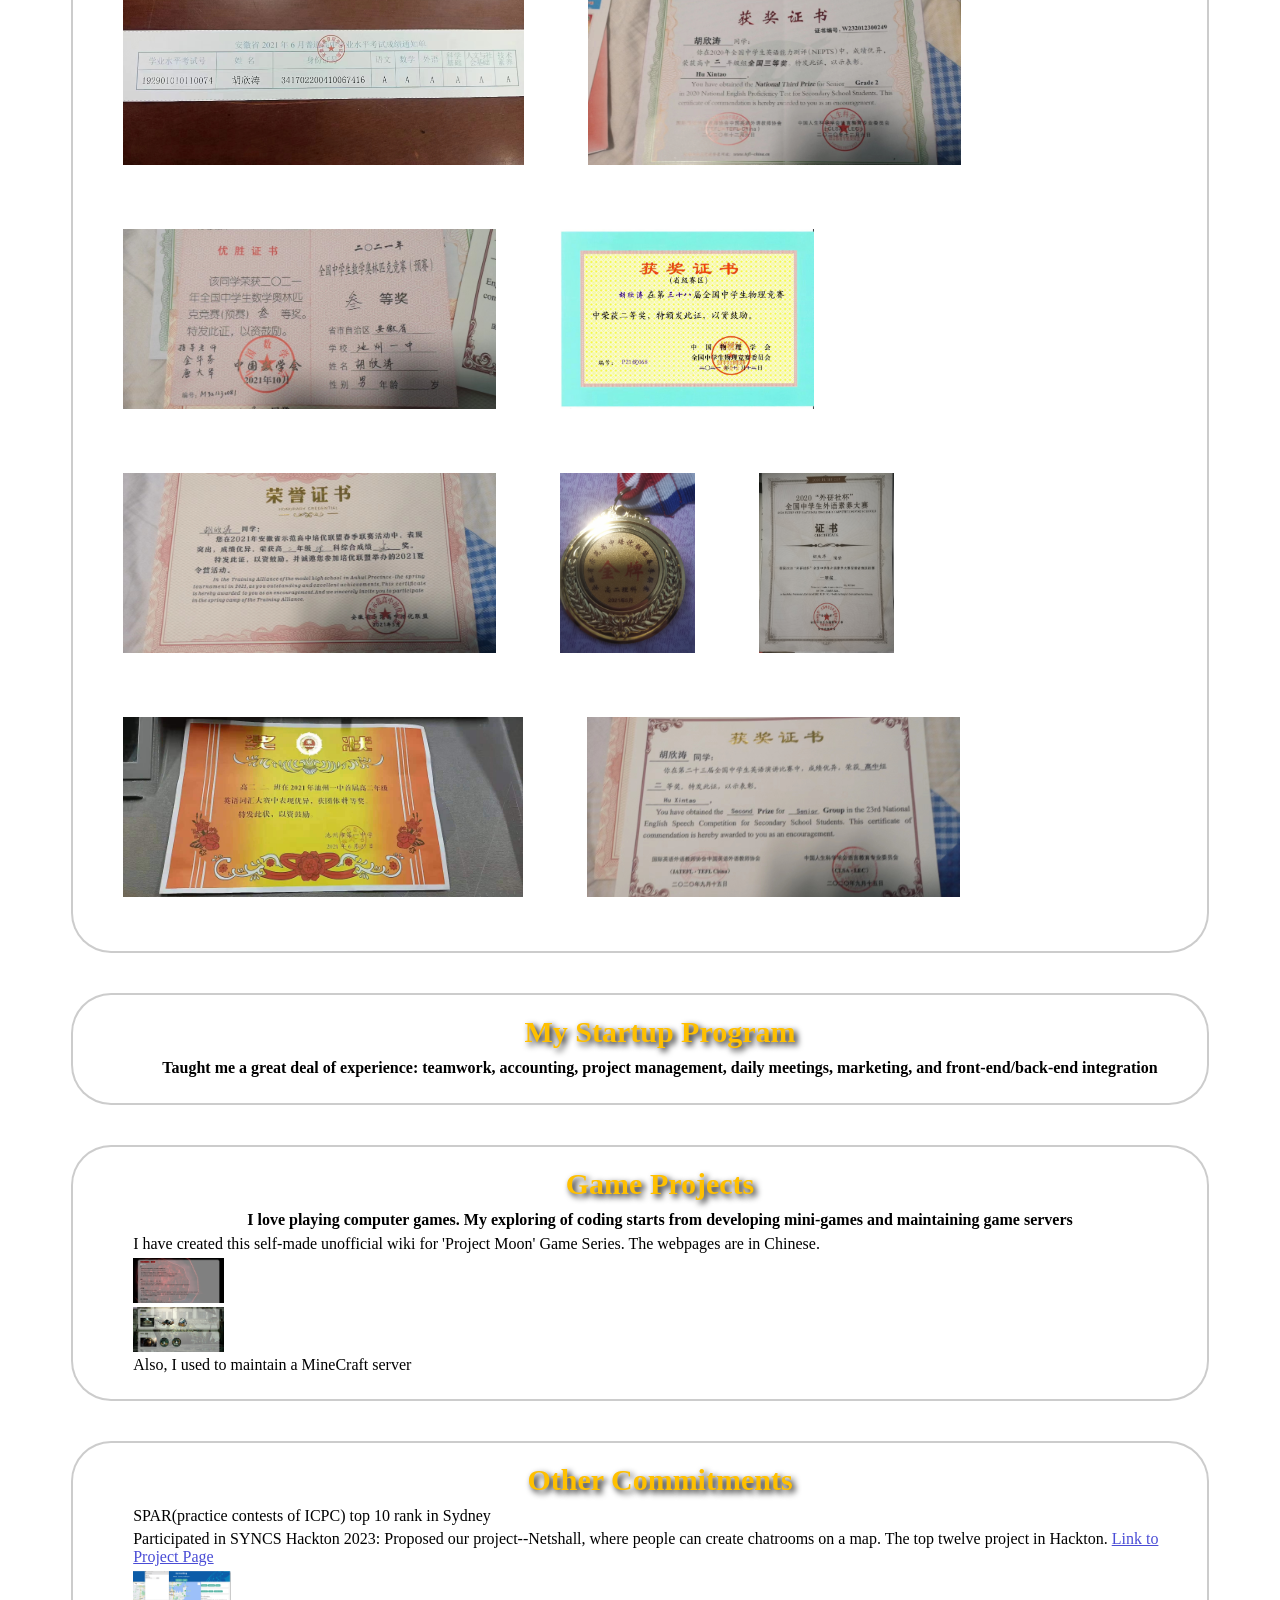
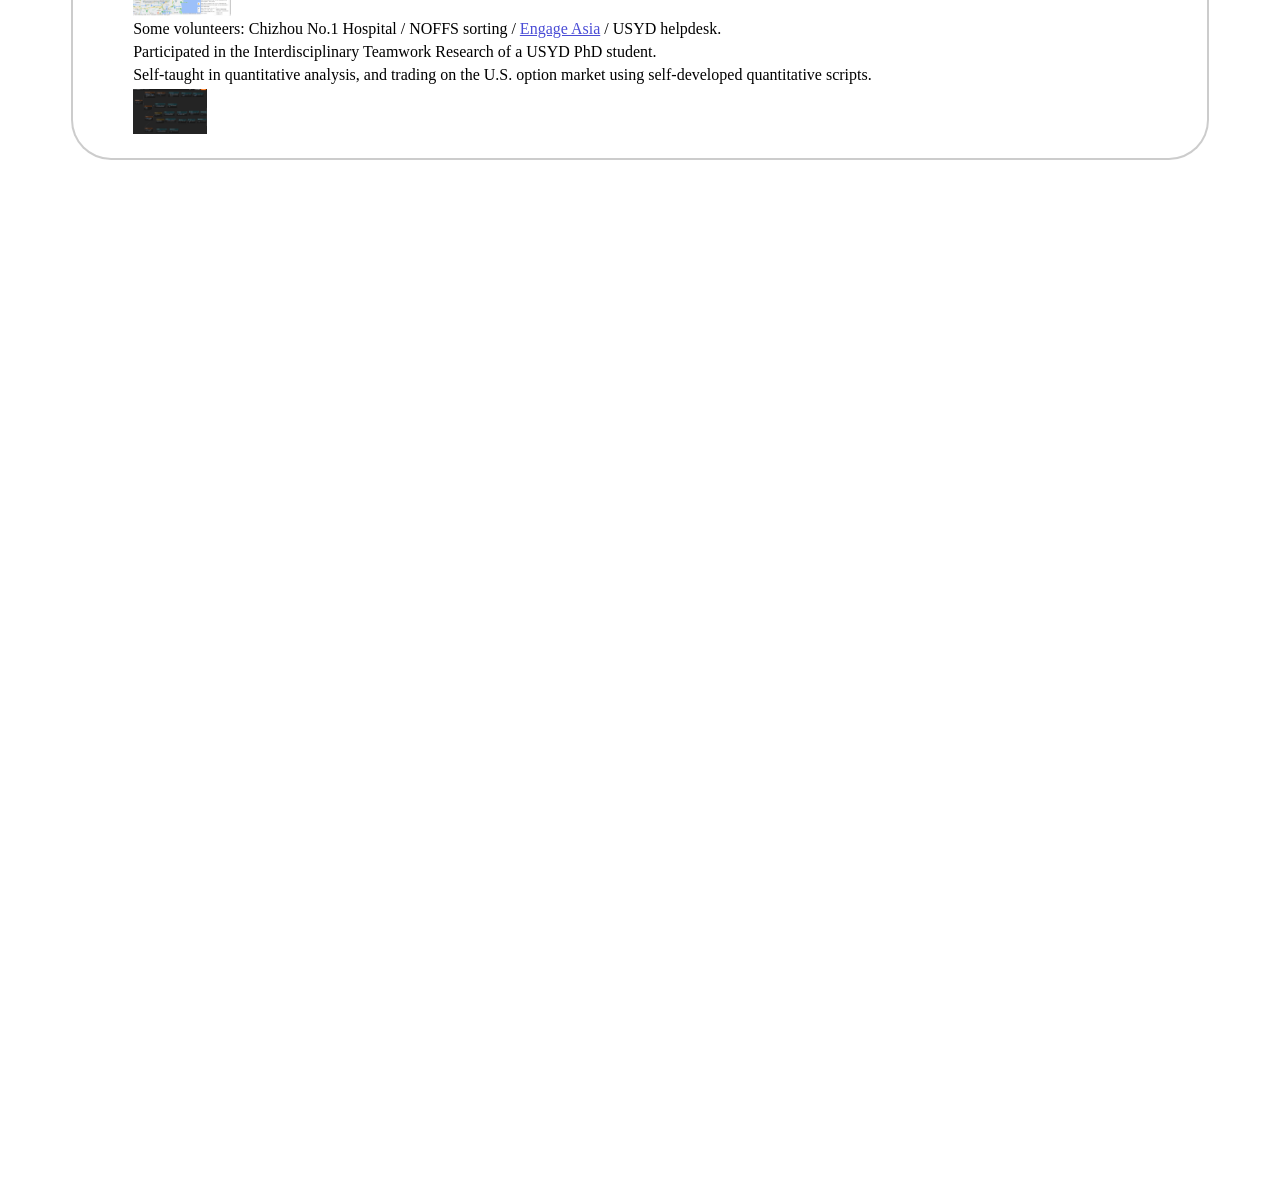
==== commit 37130f2d: "简单量化策略截图" ====
--- a/index.html
+++ b/index.html
@@ -268,6 +268,7 @@
         <span>Some volunteers: Chizhou No.1 Hospital / NOFFS sorting / <a href="https://www.sydney.edu.au/business/study/student-experience/engage-asia-challenge.html">Engage Asia</a> / USYD helpdesk. </span>
         <span>Participated in the Interdisciplinary Teamwork Research of a USYD PhD student.</span>
         <span>Self-taught in quantitative analysis, and trading on the U.S. option market using self-developed quantitative scripts.</span>
+        <img class="no-margin" src="img/量化.png">
     </section>
 
     <section class="images">
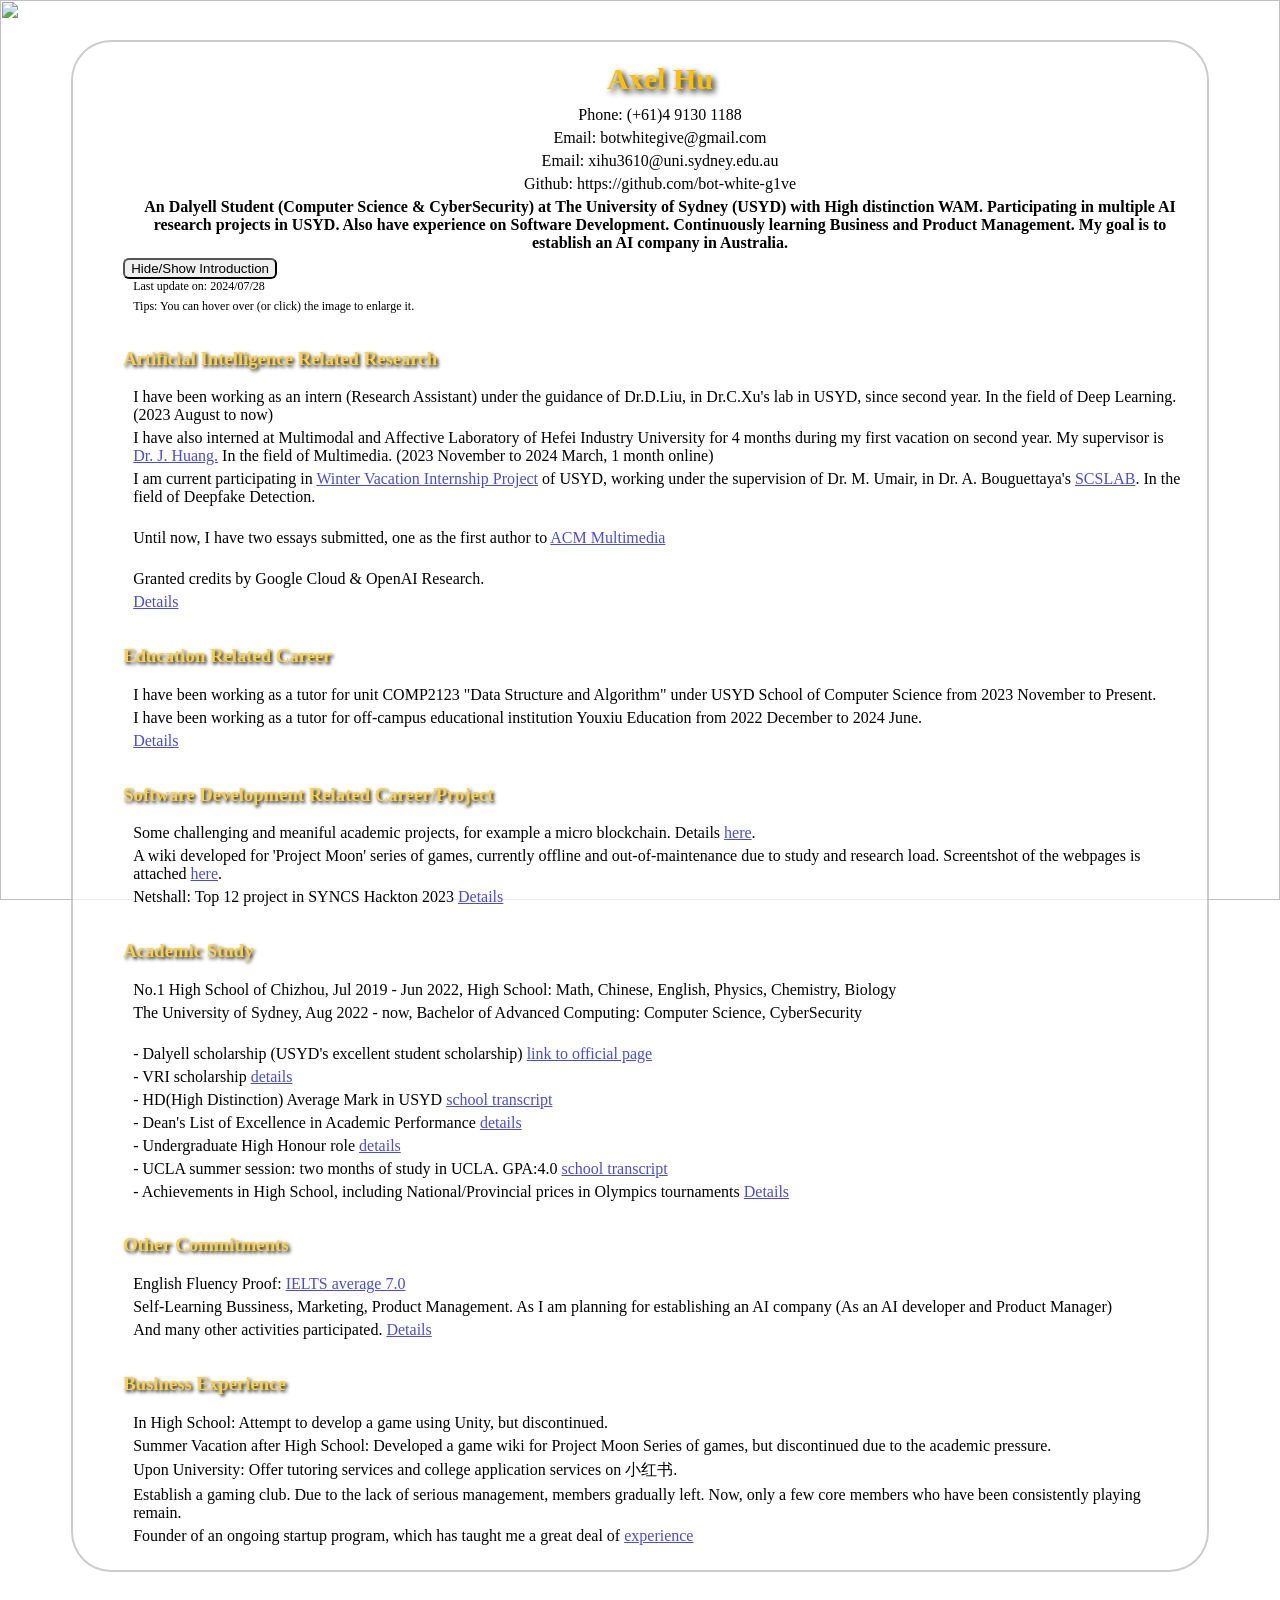
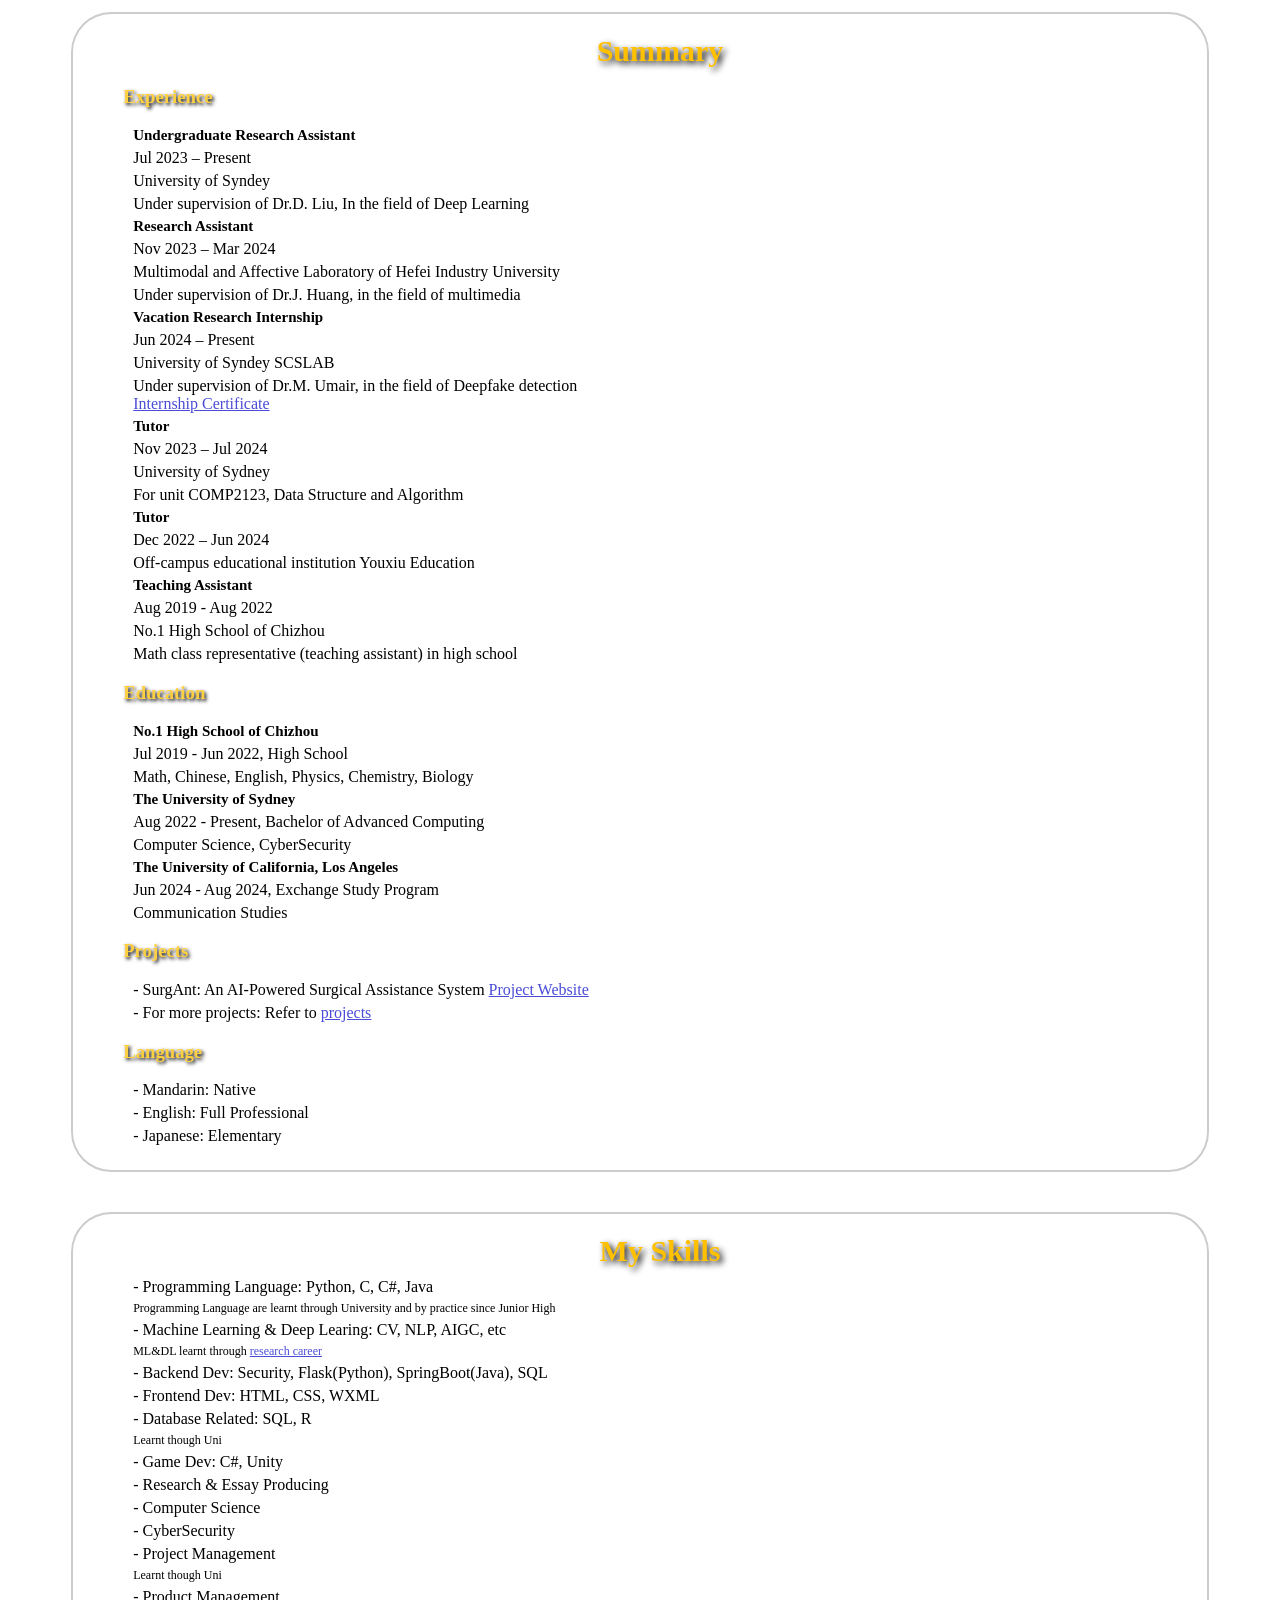
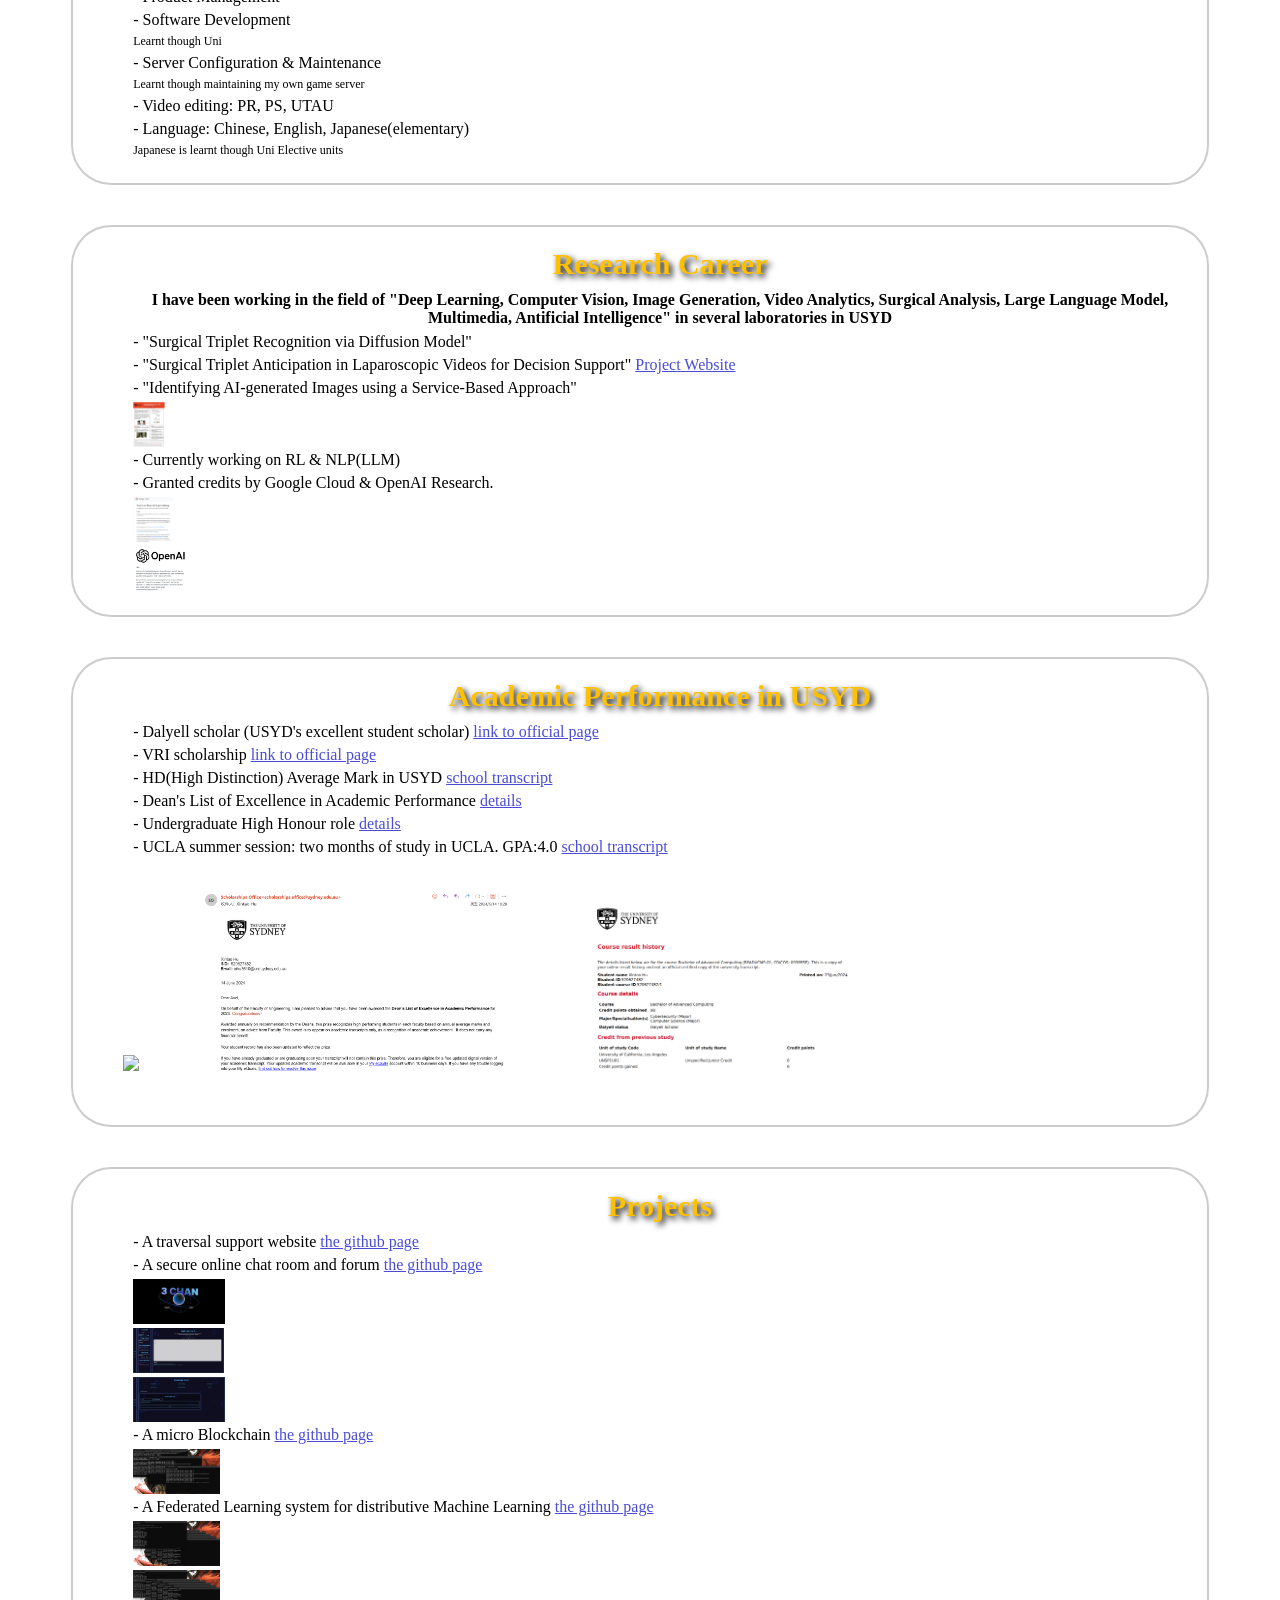
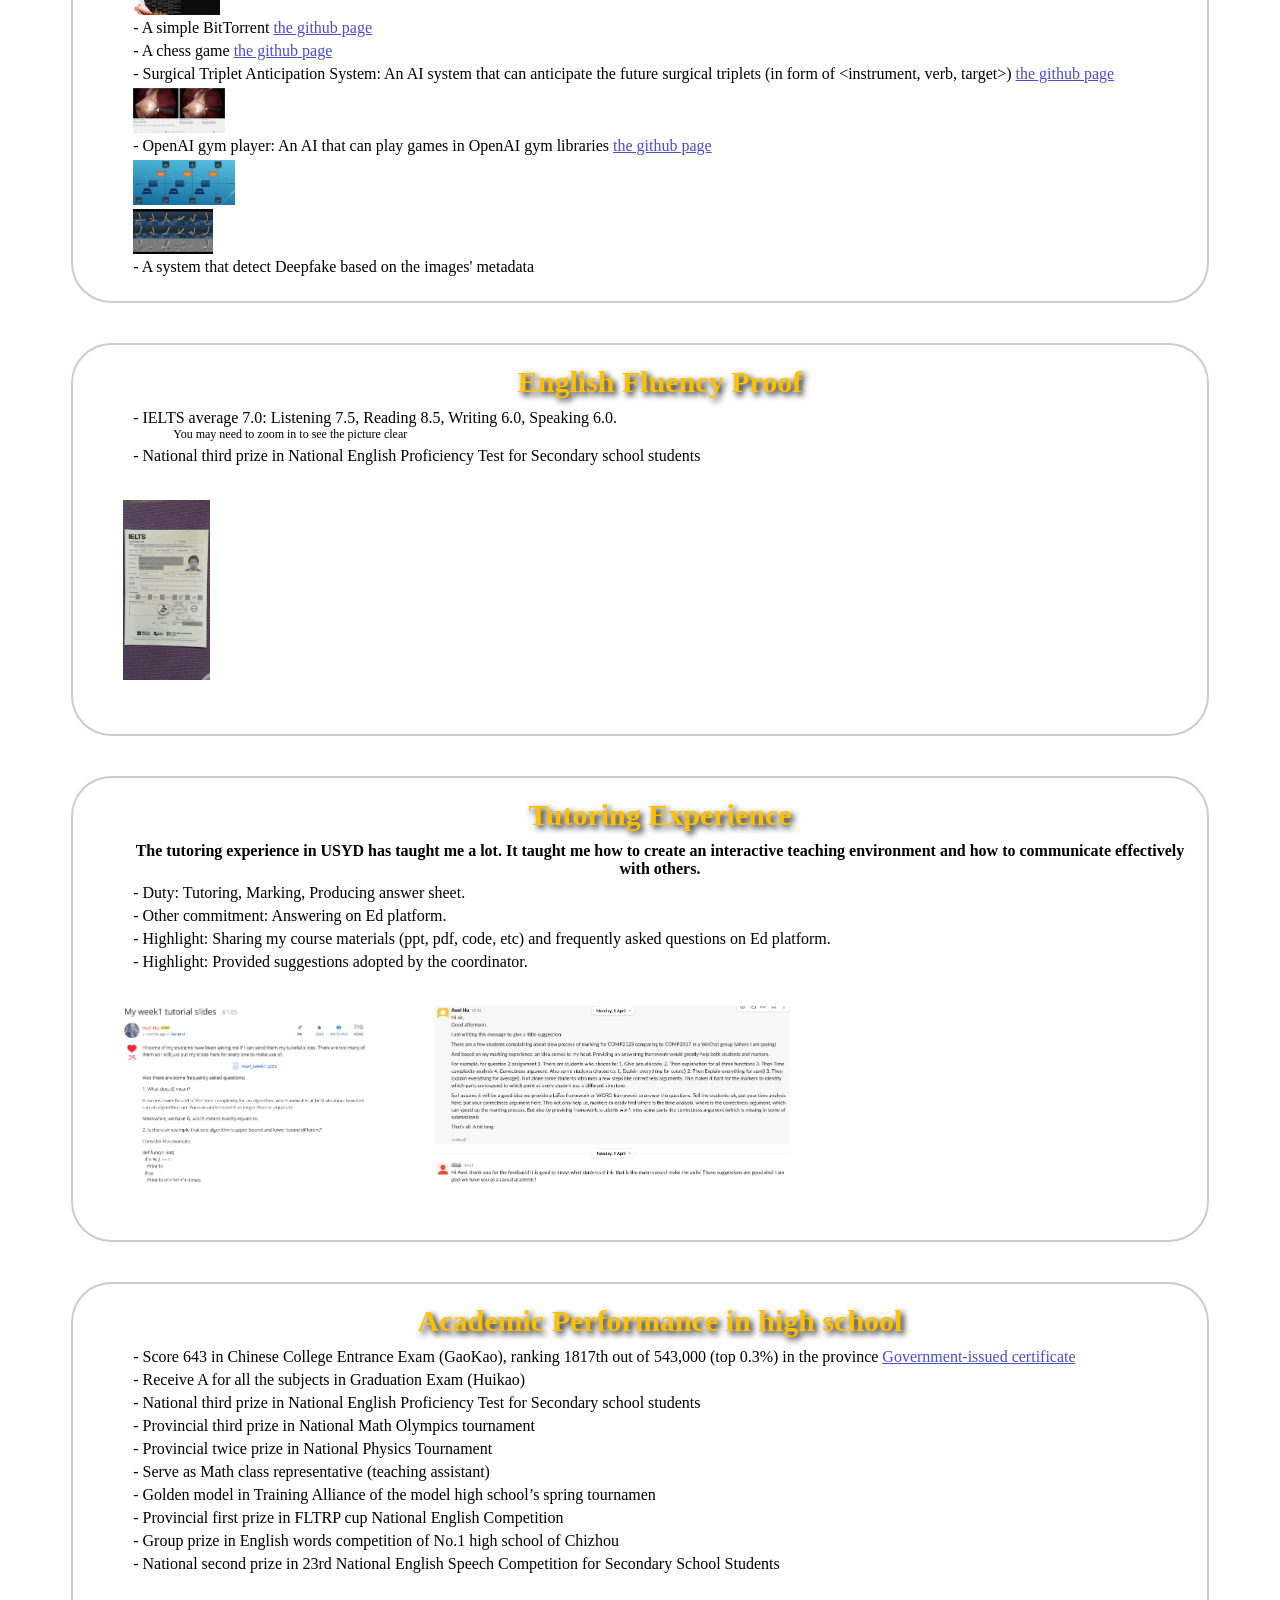
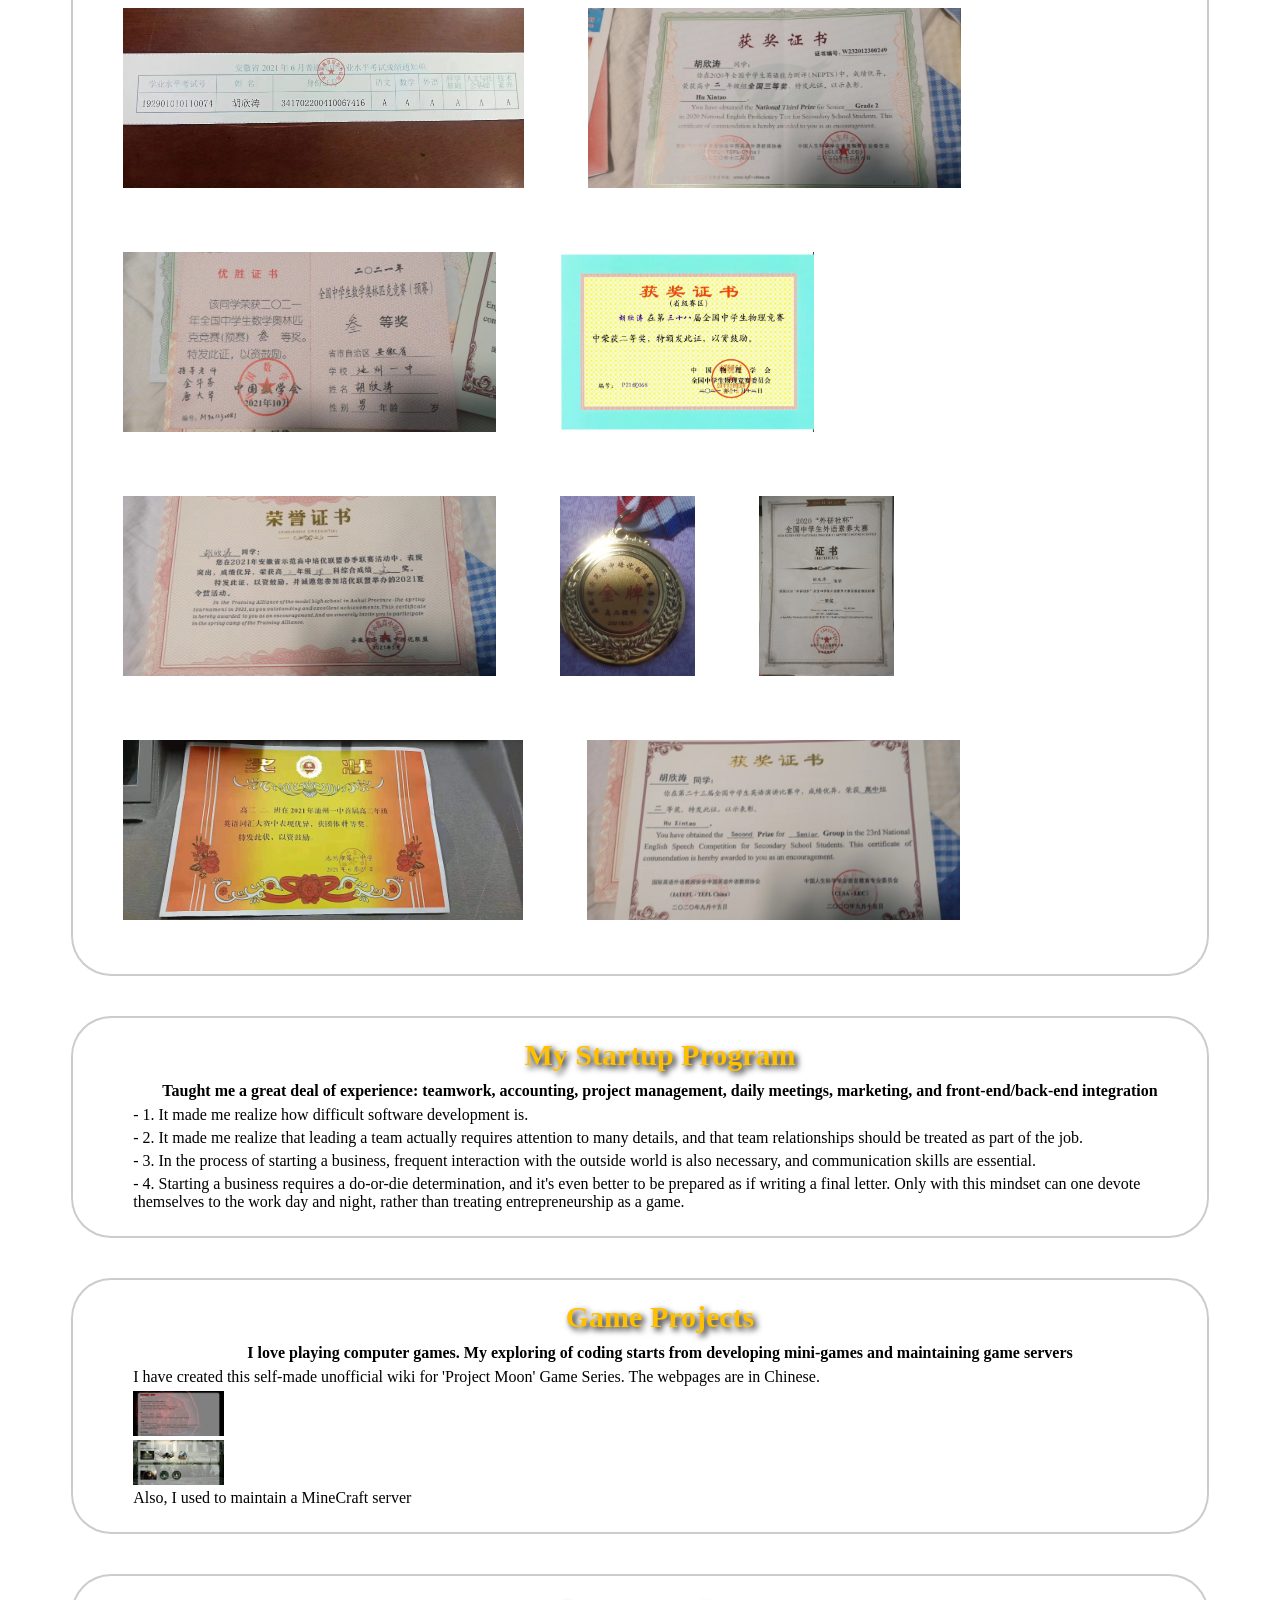
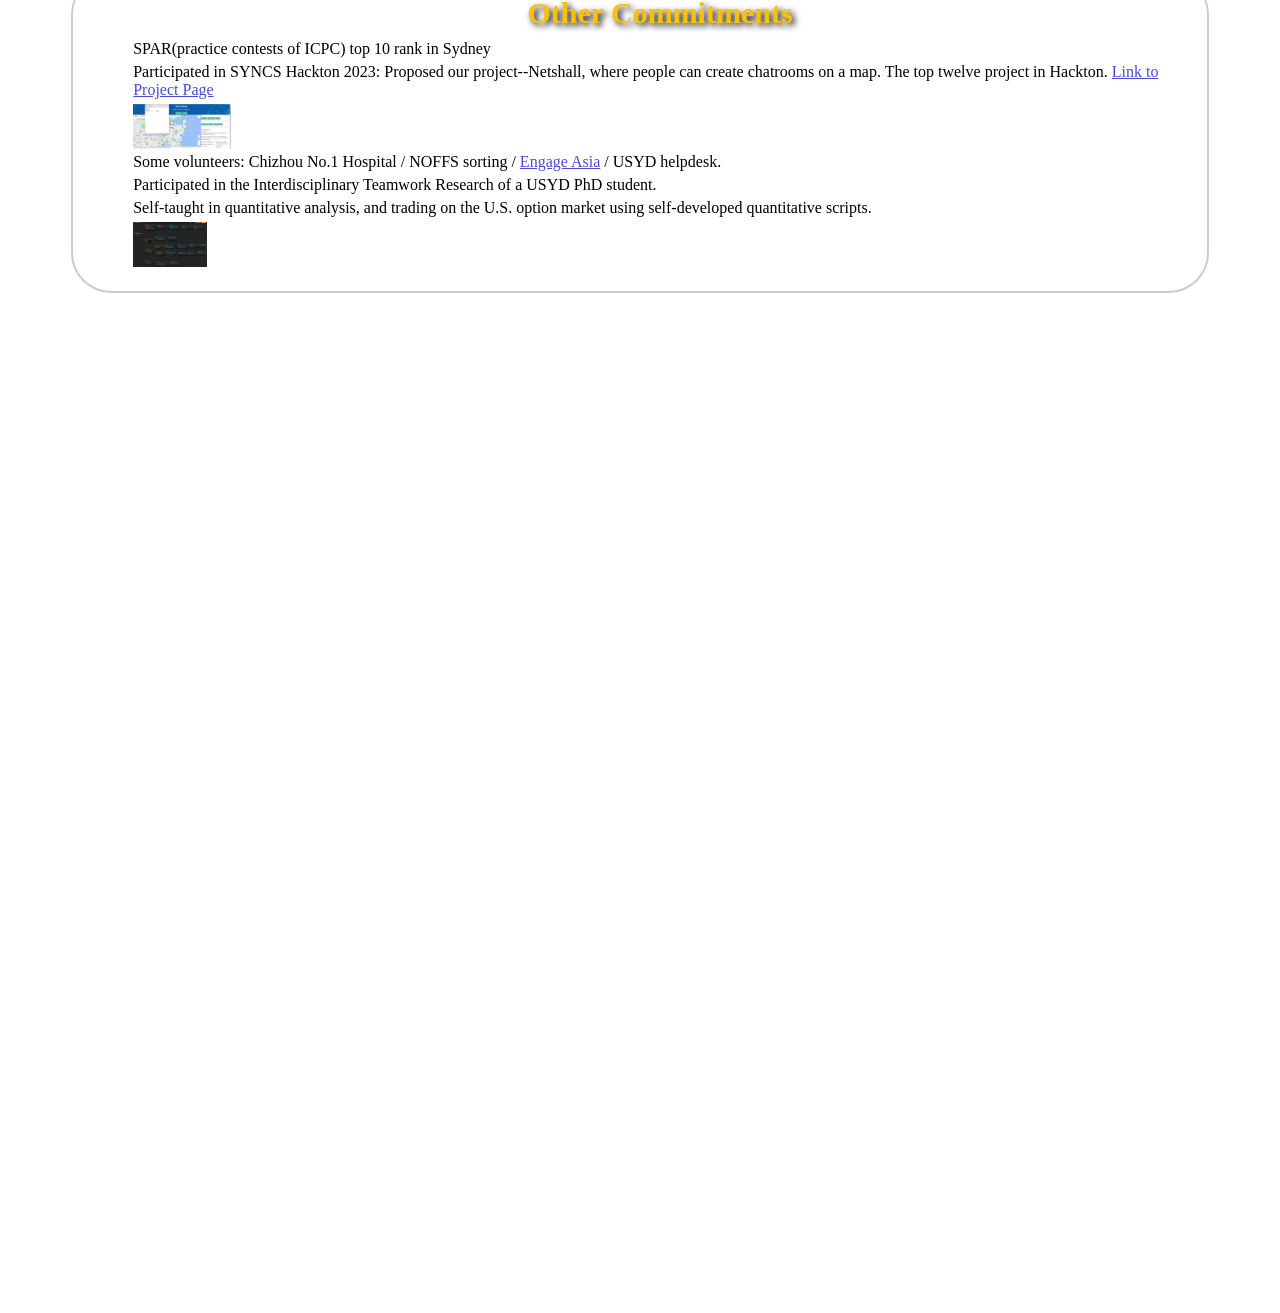
==== commit 51838572: "business attempt" ====
--- a/index.html
+++ b/index.html
@@ -67,8 +67,9 @@
         <div style="height: 10px;"></div>
         <h3>Business Experience</h3>
         <span>In High School: Attempt to develop a game using Unity, but discontinued.</span>
-        <span>Summer Vacation after High School: Developed a game wiki for Project Moon Series of games, but discontinued due to the high cost of the domain and academic pressure.</span>
+        <span>Summer Vacation after High School: Developed a game wiki for Project Moon Series of games, but discontinued due to the academic pressure.</span>
         <span>Upon University: Offer tutoring services and college application services on 小红书.</span>
+        <span>Establish a gaming club. Due to the lack of serious management, members gradually left. Now, only a few core members who have been consistently playing remain.</span>
         <span>Founder of an ongoing startup program, which has taught me a great deal of <a href="#business attempt">experience</a></span>
     </section>
 
@@ -249,6 +250,10 @@
     <section class="content" id="business attempt">
         <span class="名字">My Startup Program</span>
         <span class="简介">Taught me a great deal of experience: teamwork, accounting, project management, daily meetings, marketing, and front-end/back-end integration</span>
+        <span class="li">1. It made me realize how difficult software development is.</span>
+        <span class="li">2. It made me realize that leading a team actually requires attention to many details, and that team relationships should be treated as part of the job.</span>
+        <span class="li">3. In the process of starting a business, frequent interaction with the outside world is also necessary, and communication skills are essential.</span>
+        <span class="li">4. Starting a business requires a do-or-die determination, and it's even better to be prepared as if writing a final letter. Only with this mindset can one devote themselves to the work day and night, rather than treating entrepreneurship as a game.</span>
     </section>
 
     <section class="content" id="Game Project">
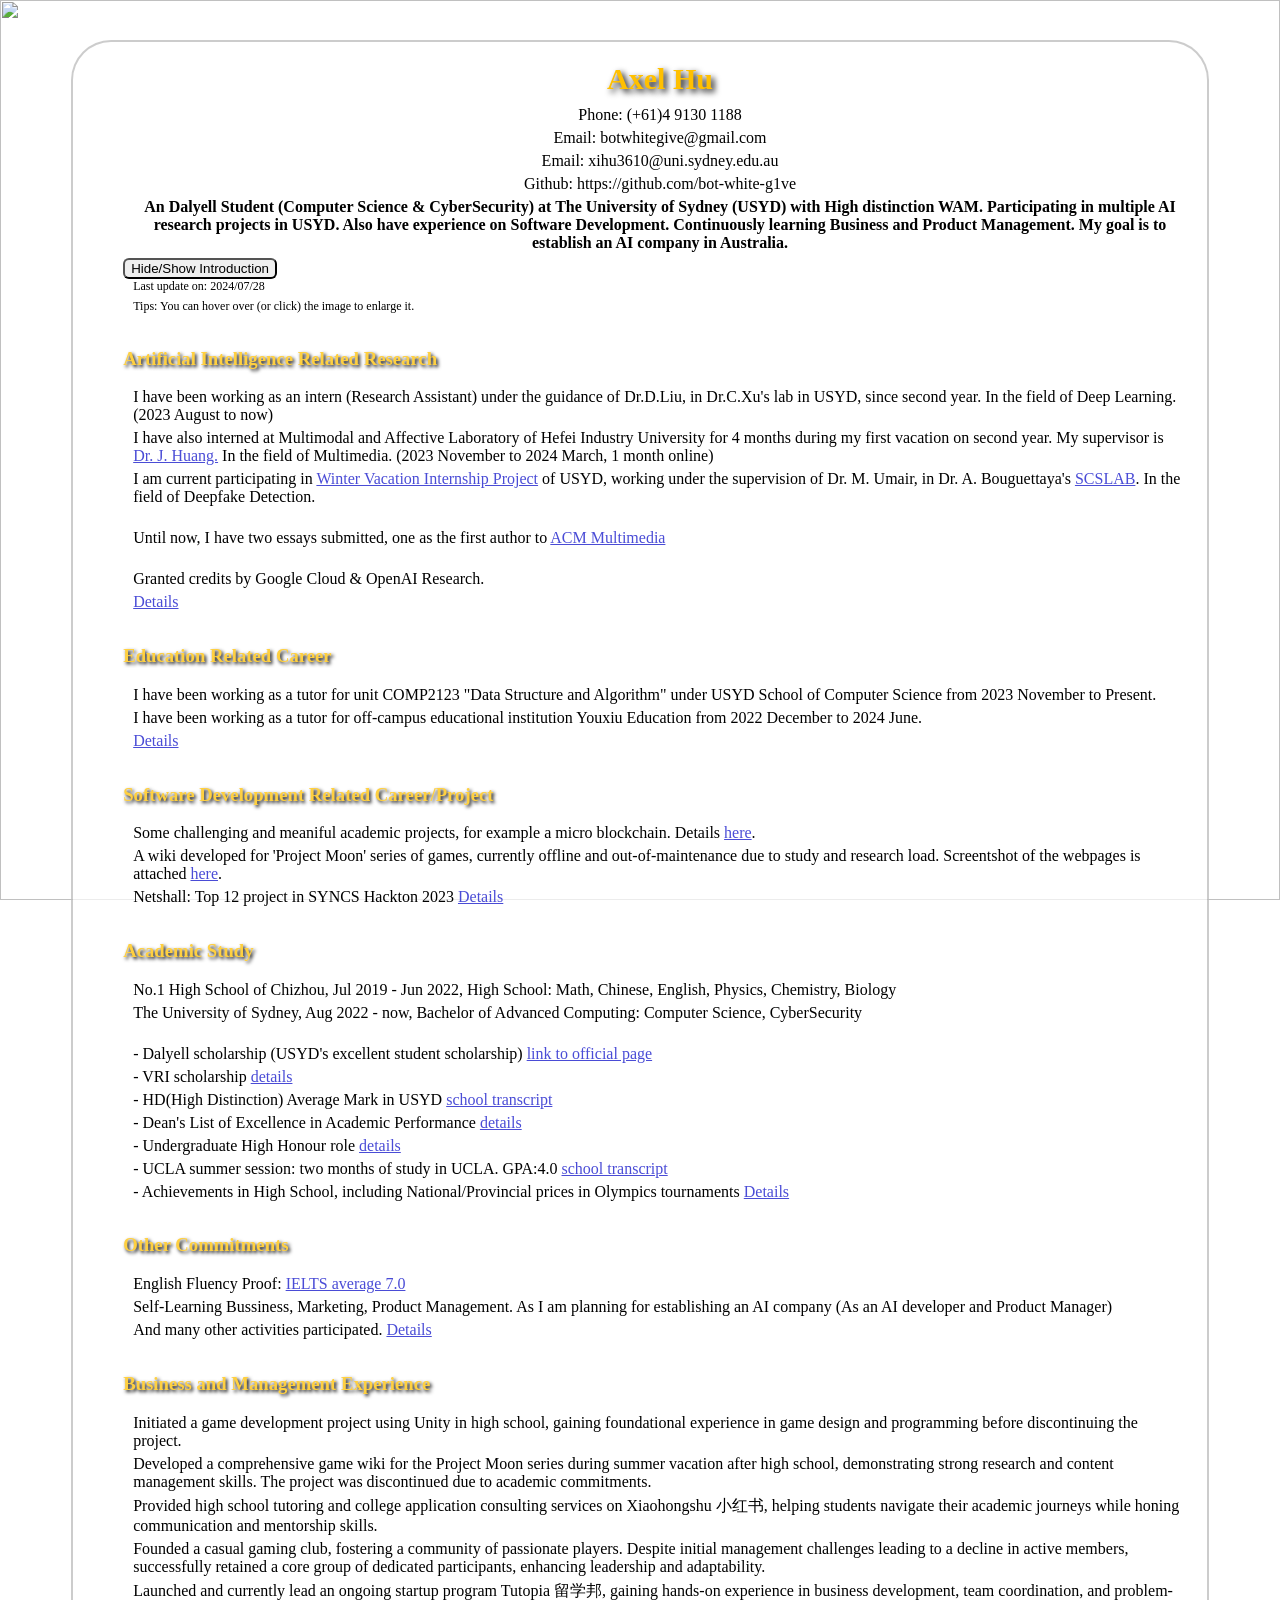
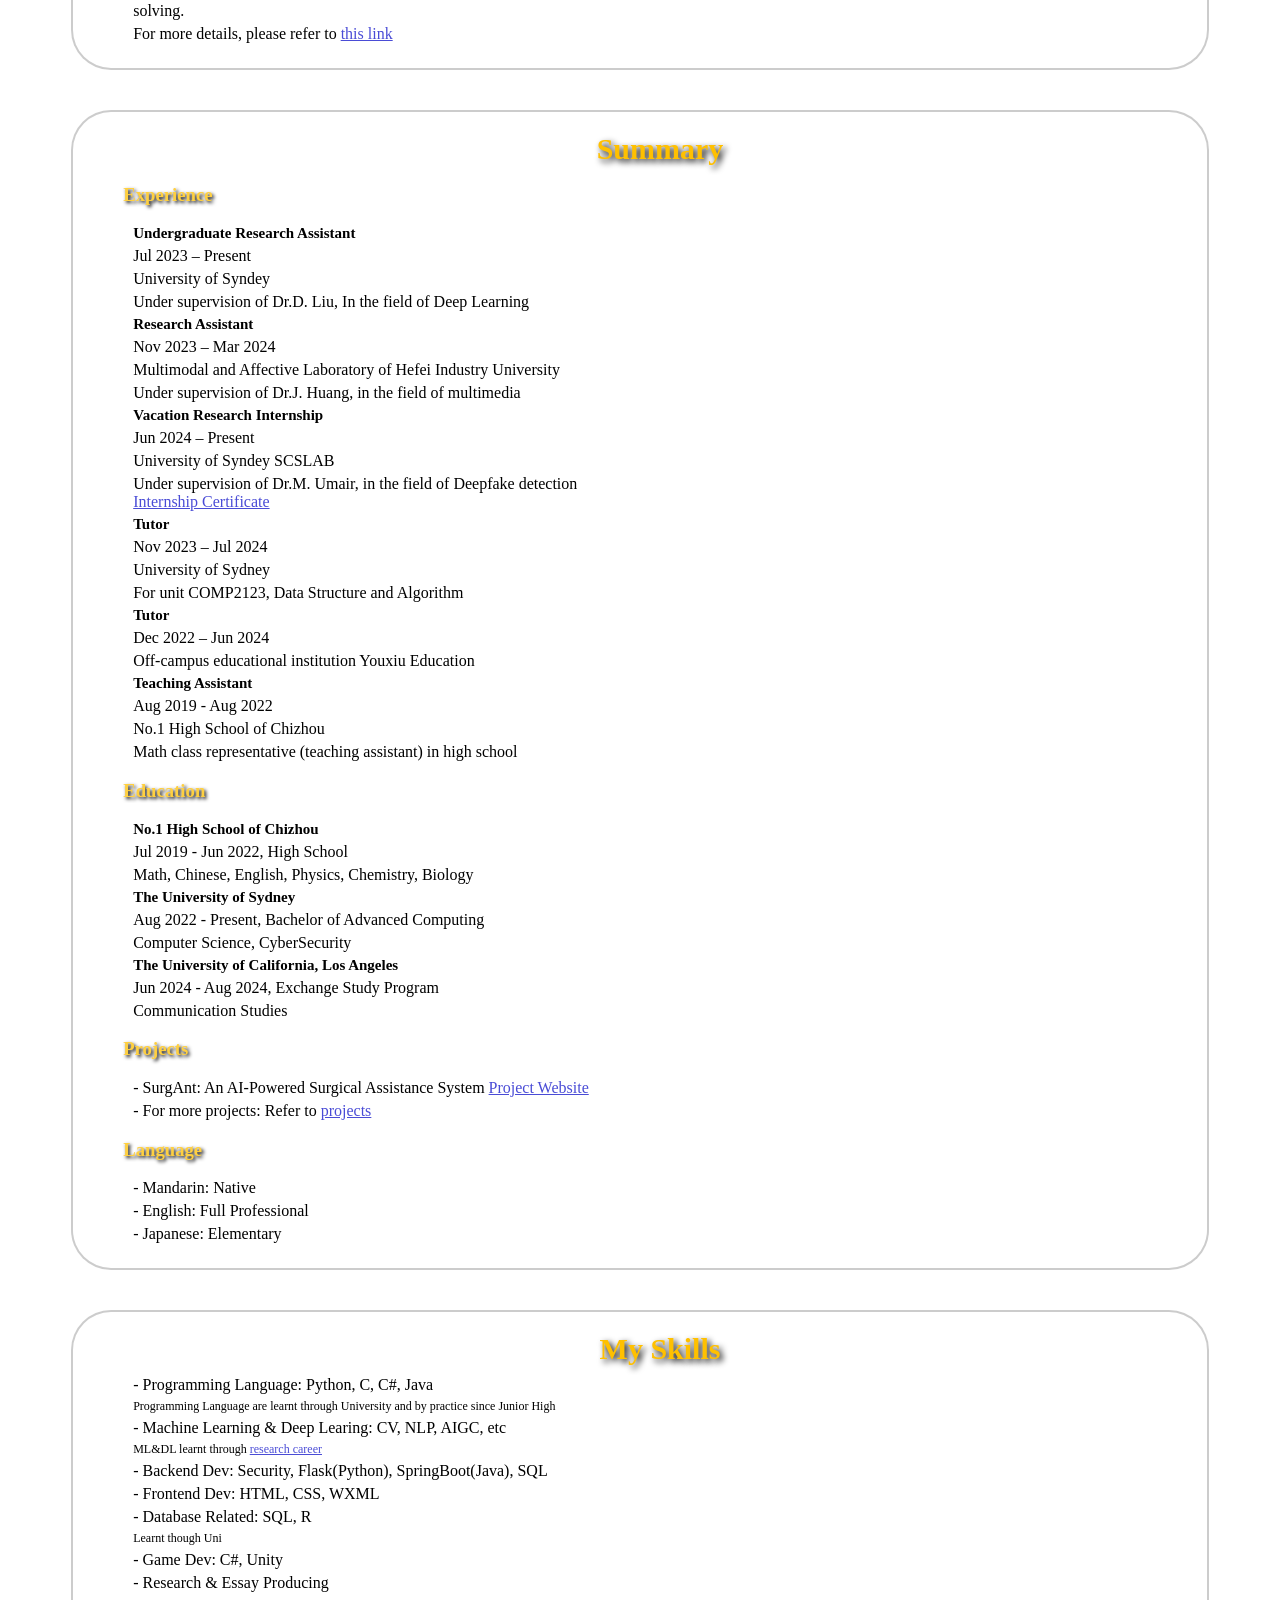
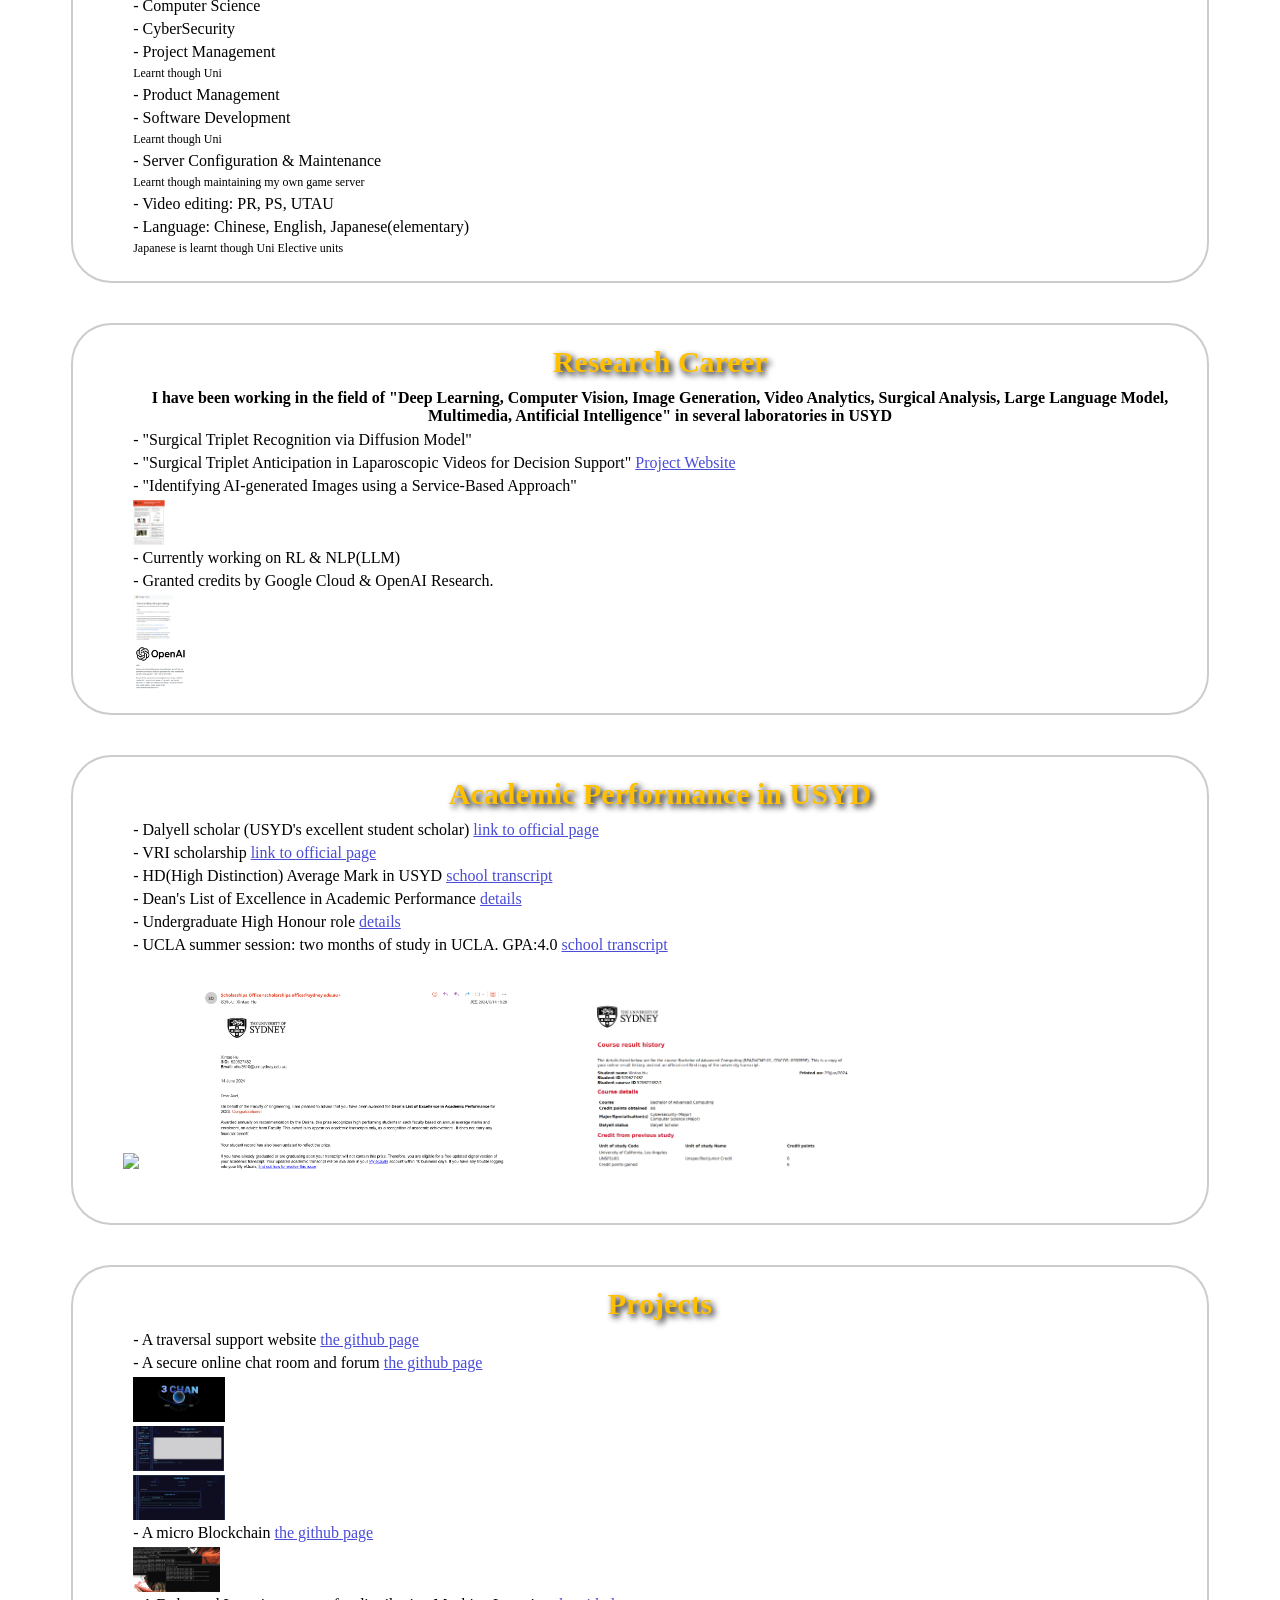
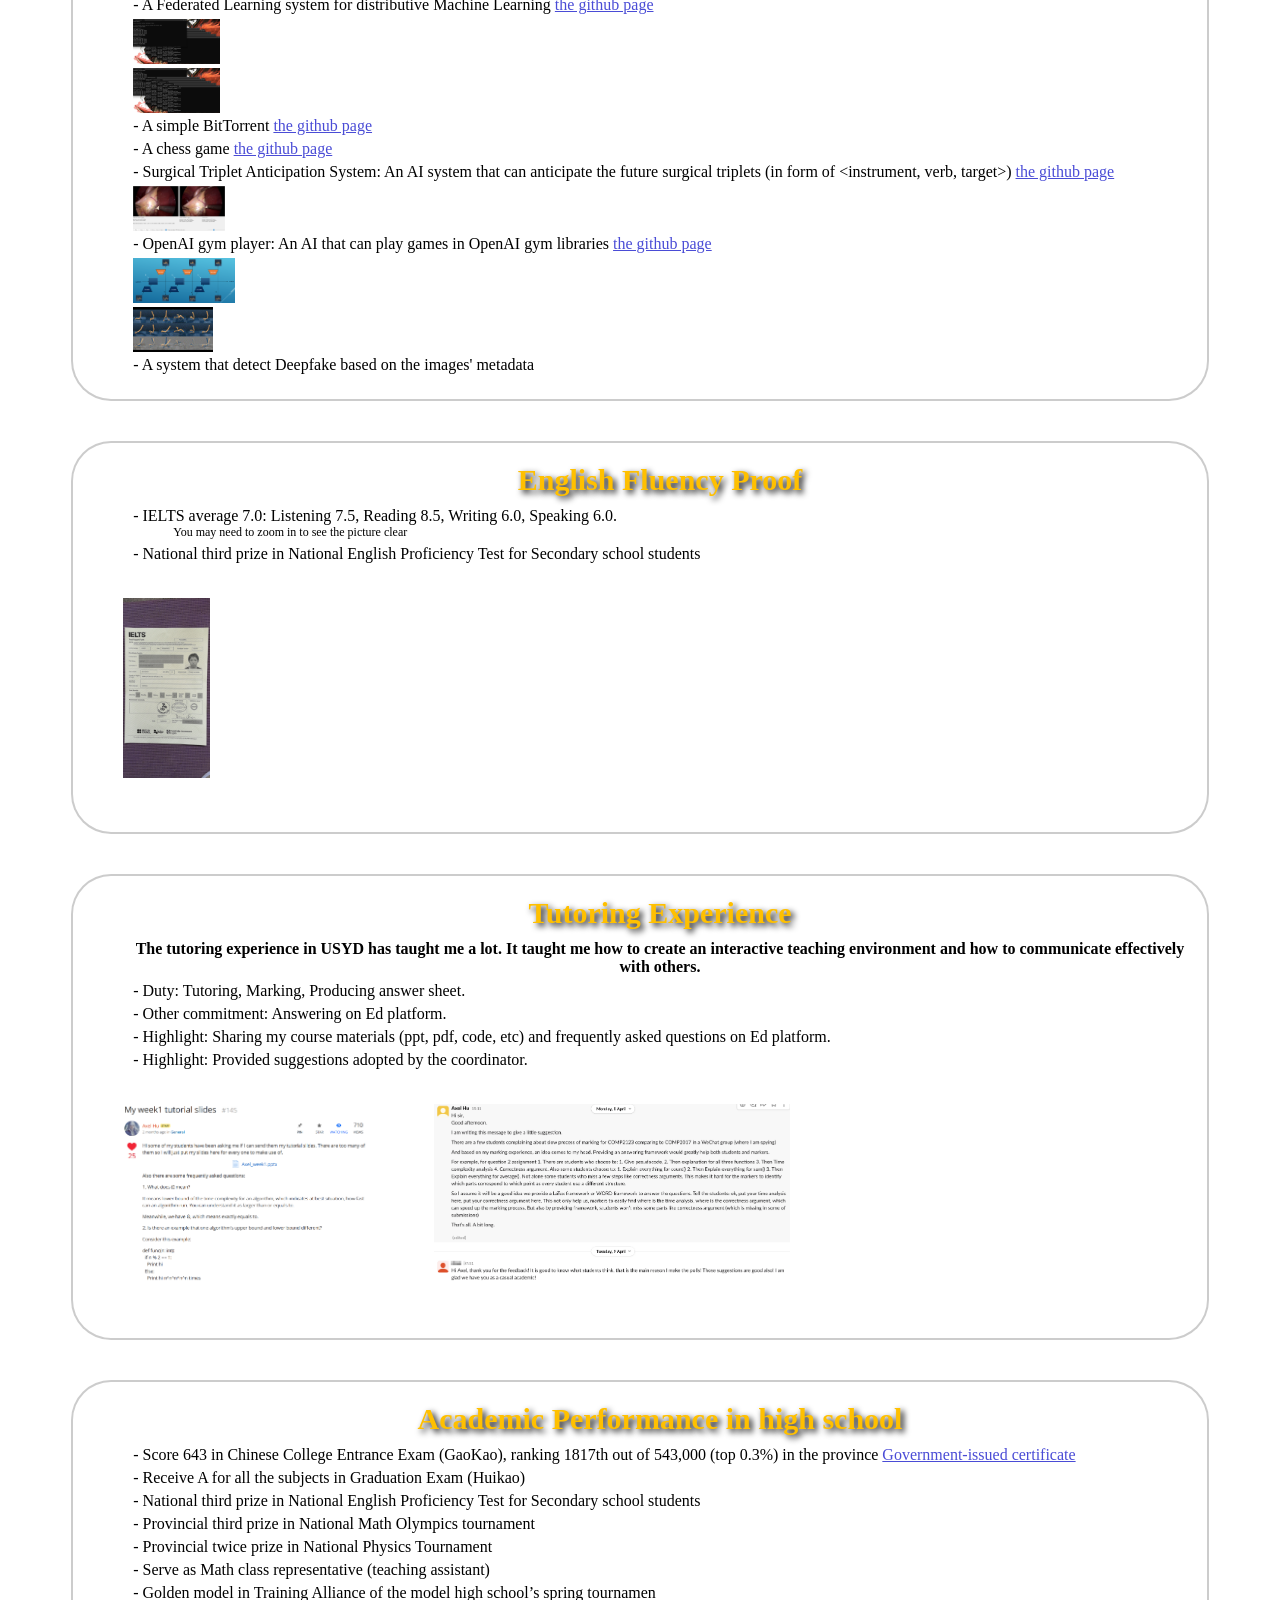
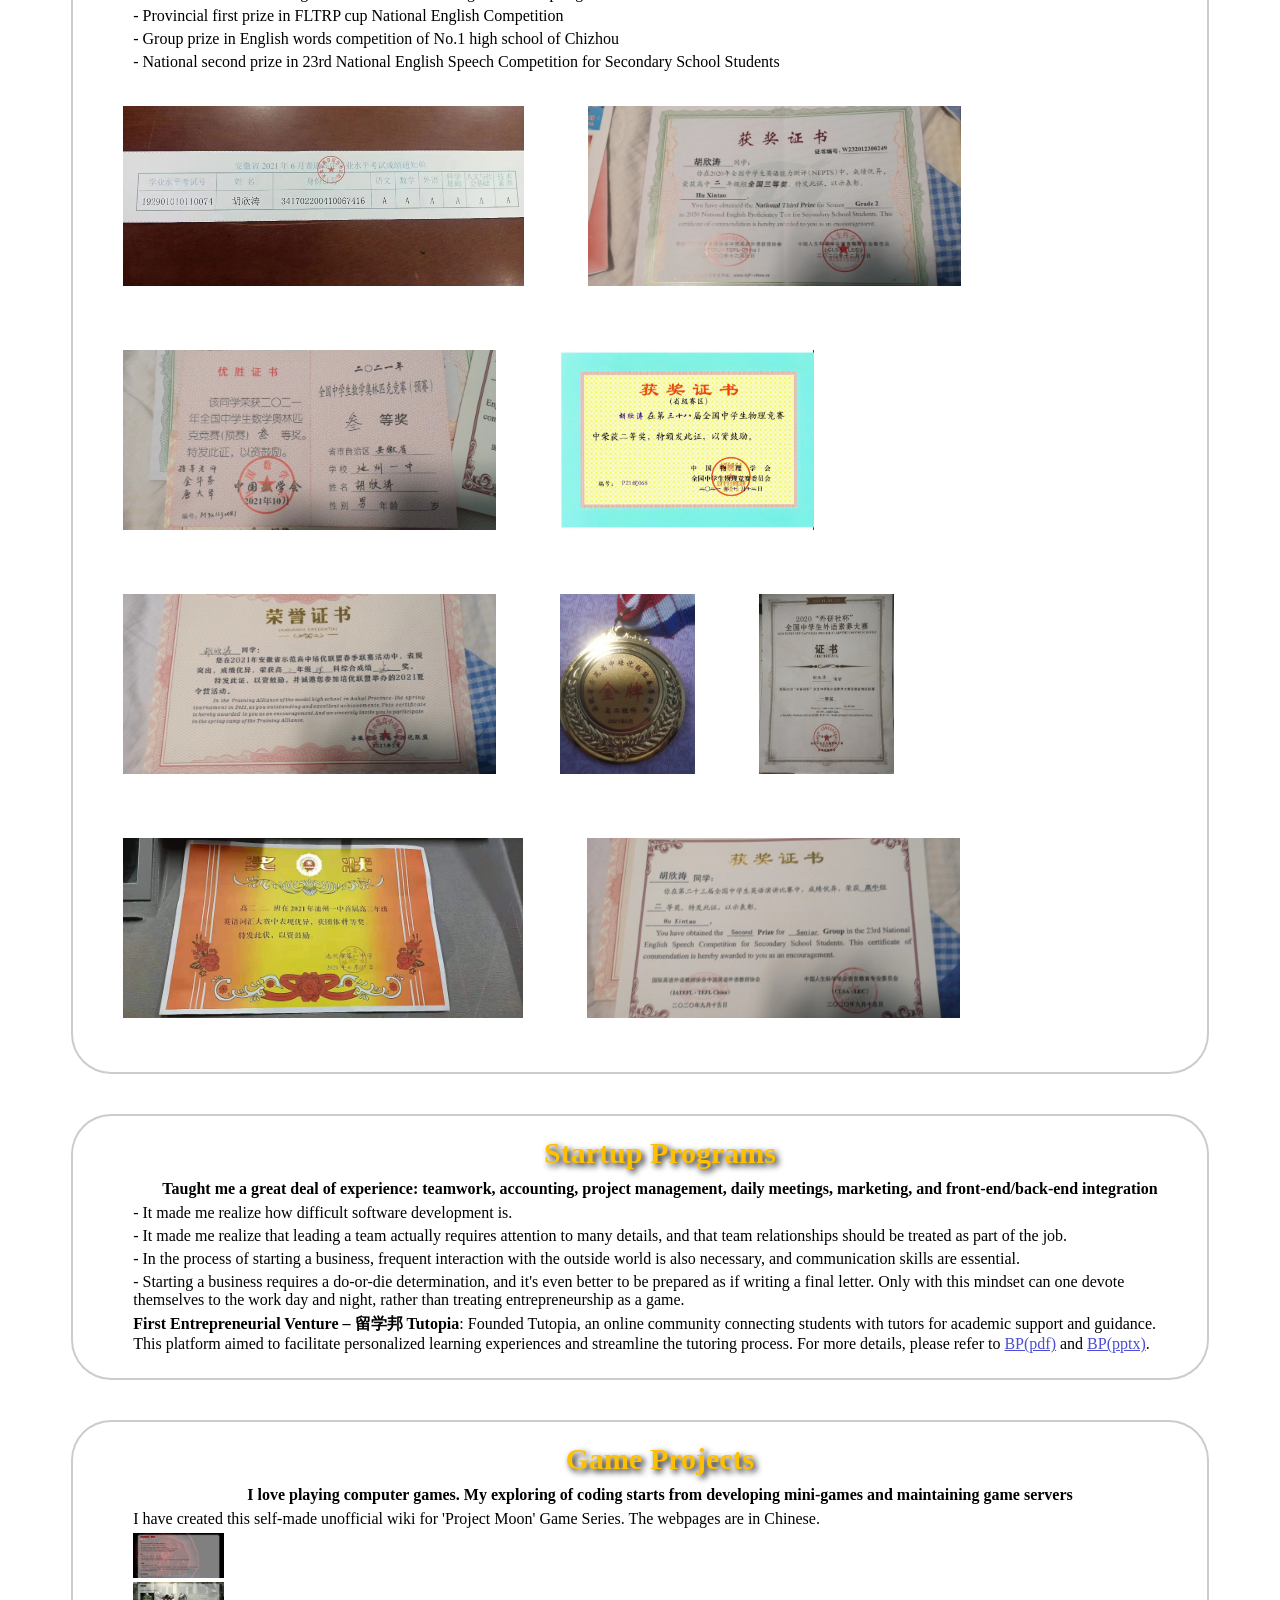
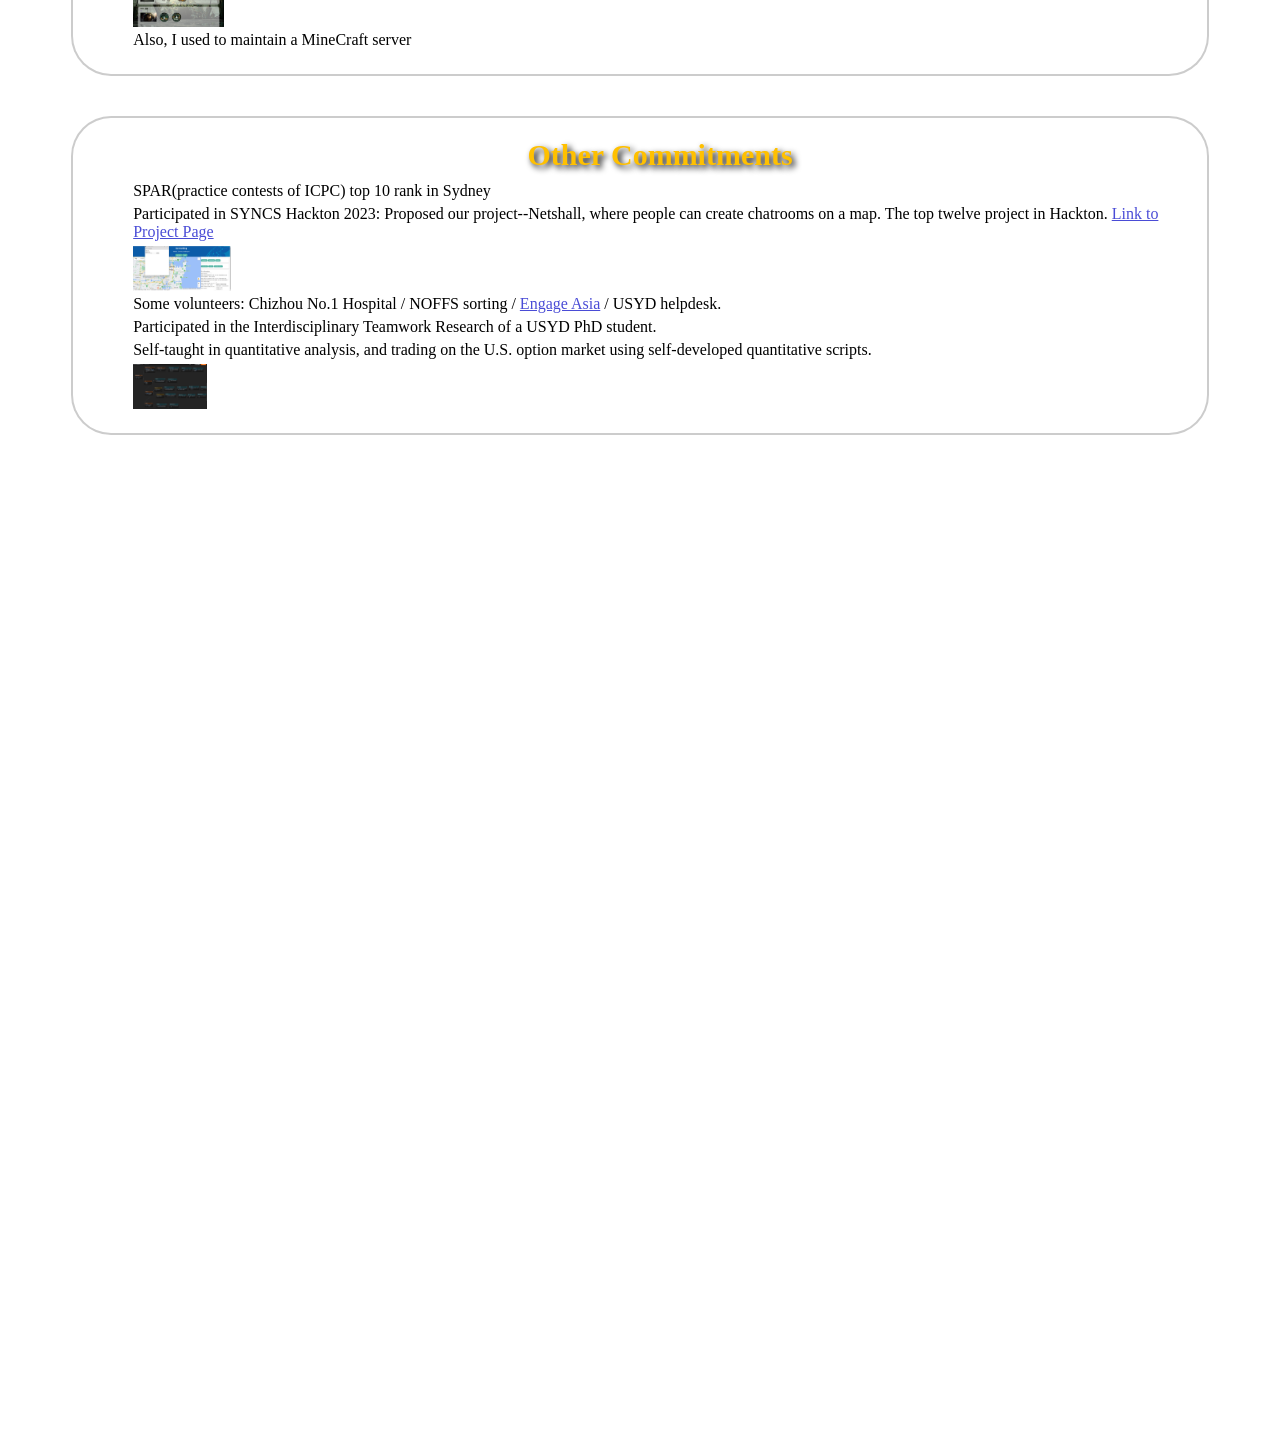
==== commit 016751ef: "add and reinforce 'business attempt' part" ====
--- a/index.html
+++ b/index.html
@@ -65,12 +65,13 @@
         <span>And many other activities participated. <a href="#Other Commitments">Details</a></span>
 
         <div style="height: 10px;"></div>
-        <h3>Business Experience</h3>
-        <span>In High School: Attempt to develop a game using Unity, but discontinued.</span>
-        <span>Summer Vacation after High School: Developed a game wiki for Project Moon Series of games, but discontinued due to the academic pressure.</span>
-        <span>Upon University: Offer tutoring services and college application services on 小红书.</span>
-        <span>Establish a gaming club. Due to the lack of serious management, members gradually left. Now, only a few core members who have been consistently playing remain.</span>
-        <span>Founder of an ongoing startup program, which has taught me a great deal of <a href="#business attempt">experience</a></span>
+        <h3>Business and Management Experience</h3>
+        <span>Initiated a game development project using Unity in high school, gaining foundational experience in game design and programming before discontinuing the project.</span>
+        <span>Developed a comprehensive game wiki for the Project Moon series during summer vacation after high school, demonstrating strong research and content management skills. The project was discontinued due to academic commitments.</span>
+        <span>Provided high school tutoring and college application consulting services on Xiaohongshu 小红书, helping students navigate their academic journeys while honing communication and mentorship skills.</span>
+        <span>Founded a casual gaming club, fostering a community of passionate players. Despite initial management challenges leading to a decline in active members, successfully retained a core group of dedicated participants, enhancing leadership and adaptability.</span>
+        <span>Launched and currently lead an ongoing startup program Tutopia 留学邦, gaining hands-on experience in business development, team coordination, and problem-solving.</span>
+        <span>For more details, please refer to <a href="#business attempt">this link</a></span>
     </section>
 
     <section class="content" id="summary">
@@ -248,12 +249,13 @@
     </section>
 
     <section class="content" id="business attempt">
-        <span class="名字">My Startup Program</span>
+        <span class="名字">Startup Programs</span>
         <span class="简介">Taught me a great deal of experience: teamwork, accounting, project management, daily meetings, marketing, and front-end/back-end integration</span>
-        <span class="li">1. It made me realize how difficult software development is.</span>
-        <span class="li">2. It made me realize that leading a team actually requires attention to many details, and that team relationships should be treated as part of the job.</span>
-        <span class="li">3. In the process of starting a business, frequent interaction with the outside world is also necessary, and communication skills are essential.</span>
-        <span class="li">4. Starting a business requires a do-or-die determination, and it's even better to be prepared as if writing a final letter. Only with this mindset can one devote themselves to the work day and night, rather than treating entrepreneurship as a game.</span>
+        <span class="li">It made me realize how difficult software development is.</span>
+        <span class="li">It made me realize that leading a team actually requires attention to many details, and that team relationships should be treated as part of the job.</span>
+        <span class="li">In the process of starting a business, frequent interaction with the outside world is also necessary, and communication skills are essential.</span>
+        <span class="li">Starting a business requires a do-or-die determination, and it's even better to be prepared as if writing a final letter. Only with this mindset can one devote themselves to the work day and night, rather than treating entrepreneurship as a game.</span>
+        <span><strong>First Entrepreneurial Venture – 留学邦 Tutopia</strong>: Founded Tutopia, an online community connecting students with tutors for academic support and guidance. This platform aimed to facilitate personalized learning experiences and streamline the tutoring process. For more details, please refer to <a href="attached/tutopia商业计划书.pdf">BP(pdf)</a> and <a href="attached/tutopia商业计划.pptx">BP(pptx)</a>.</span>
     </section>
 
     <section class="content" id="Game Project">
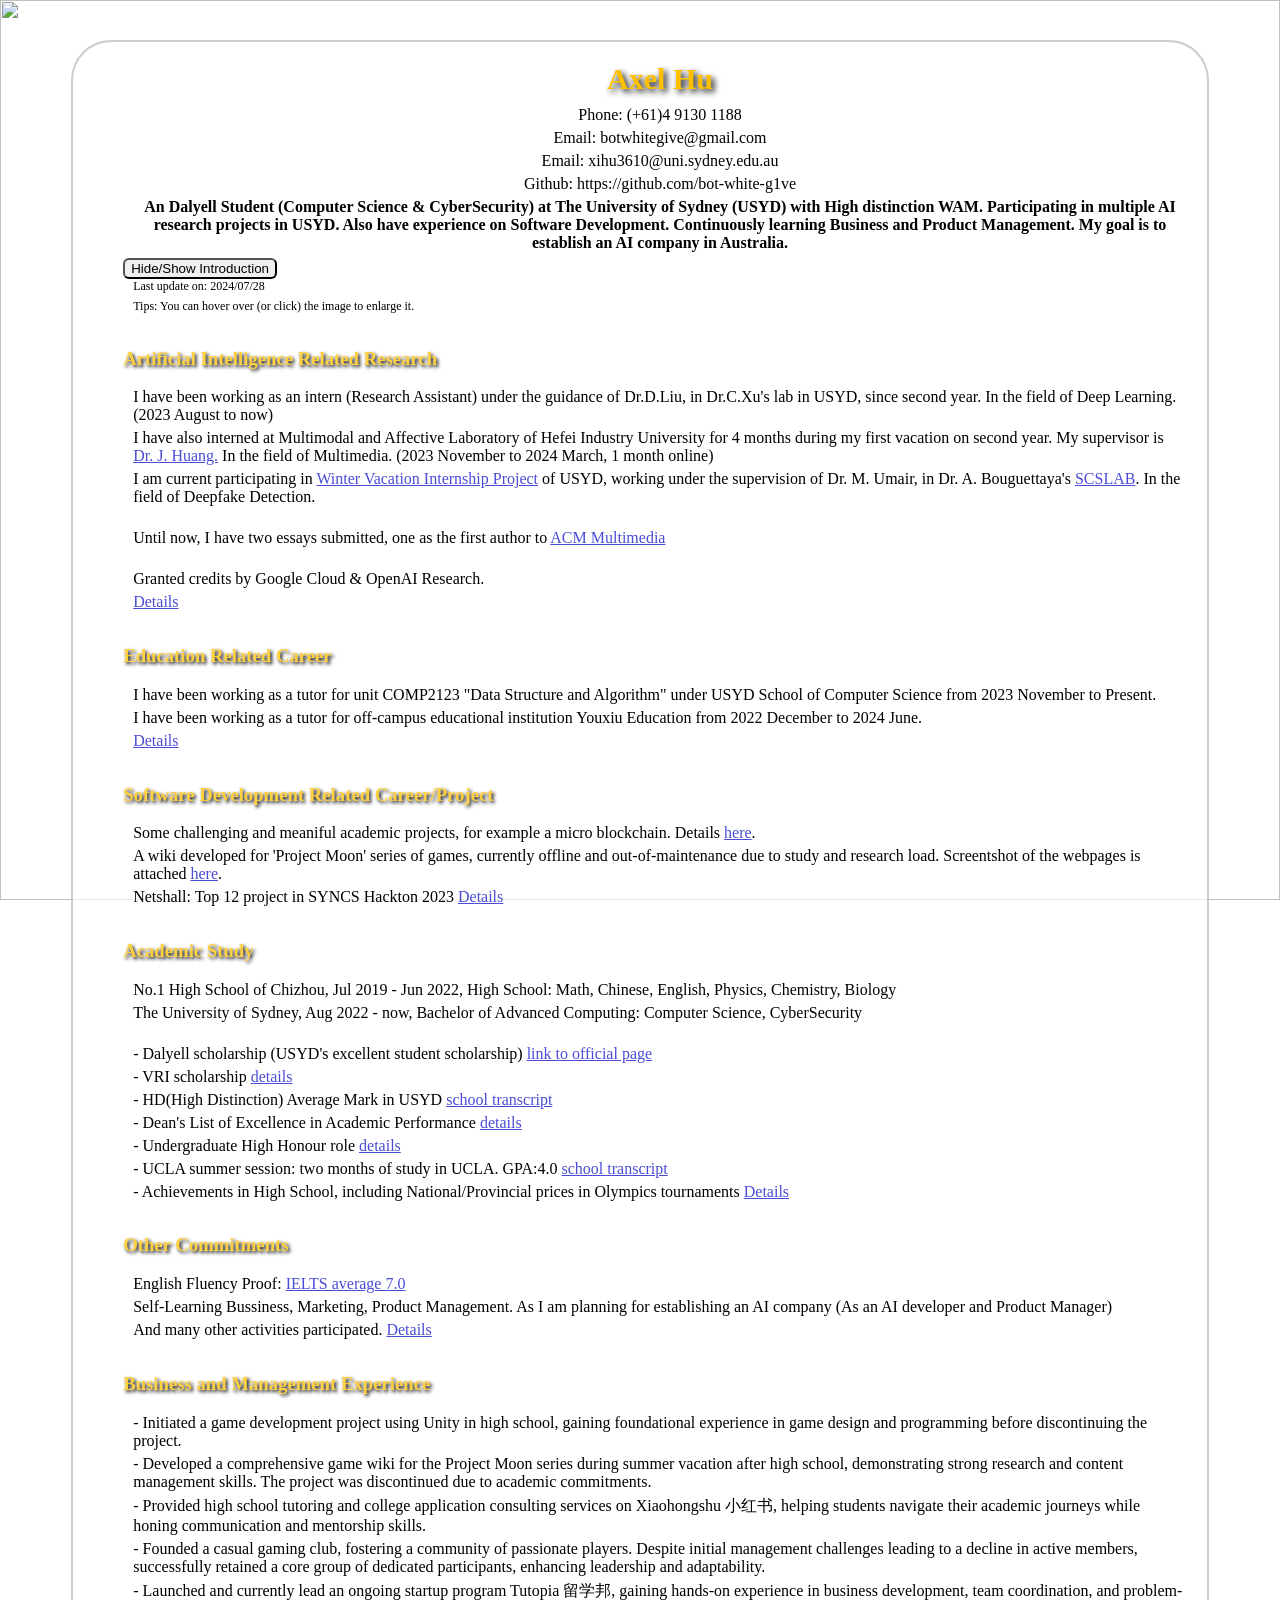
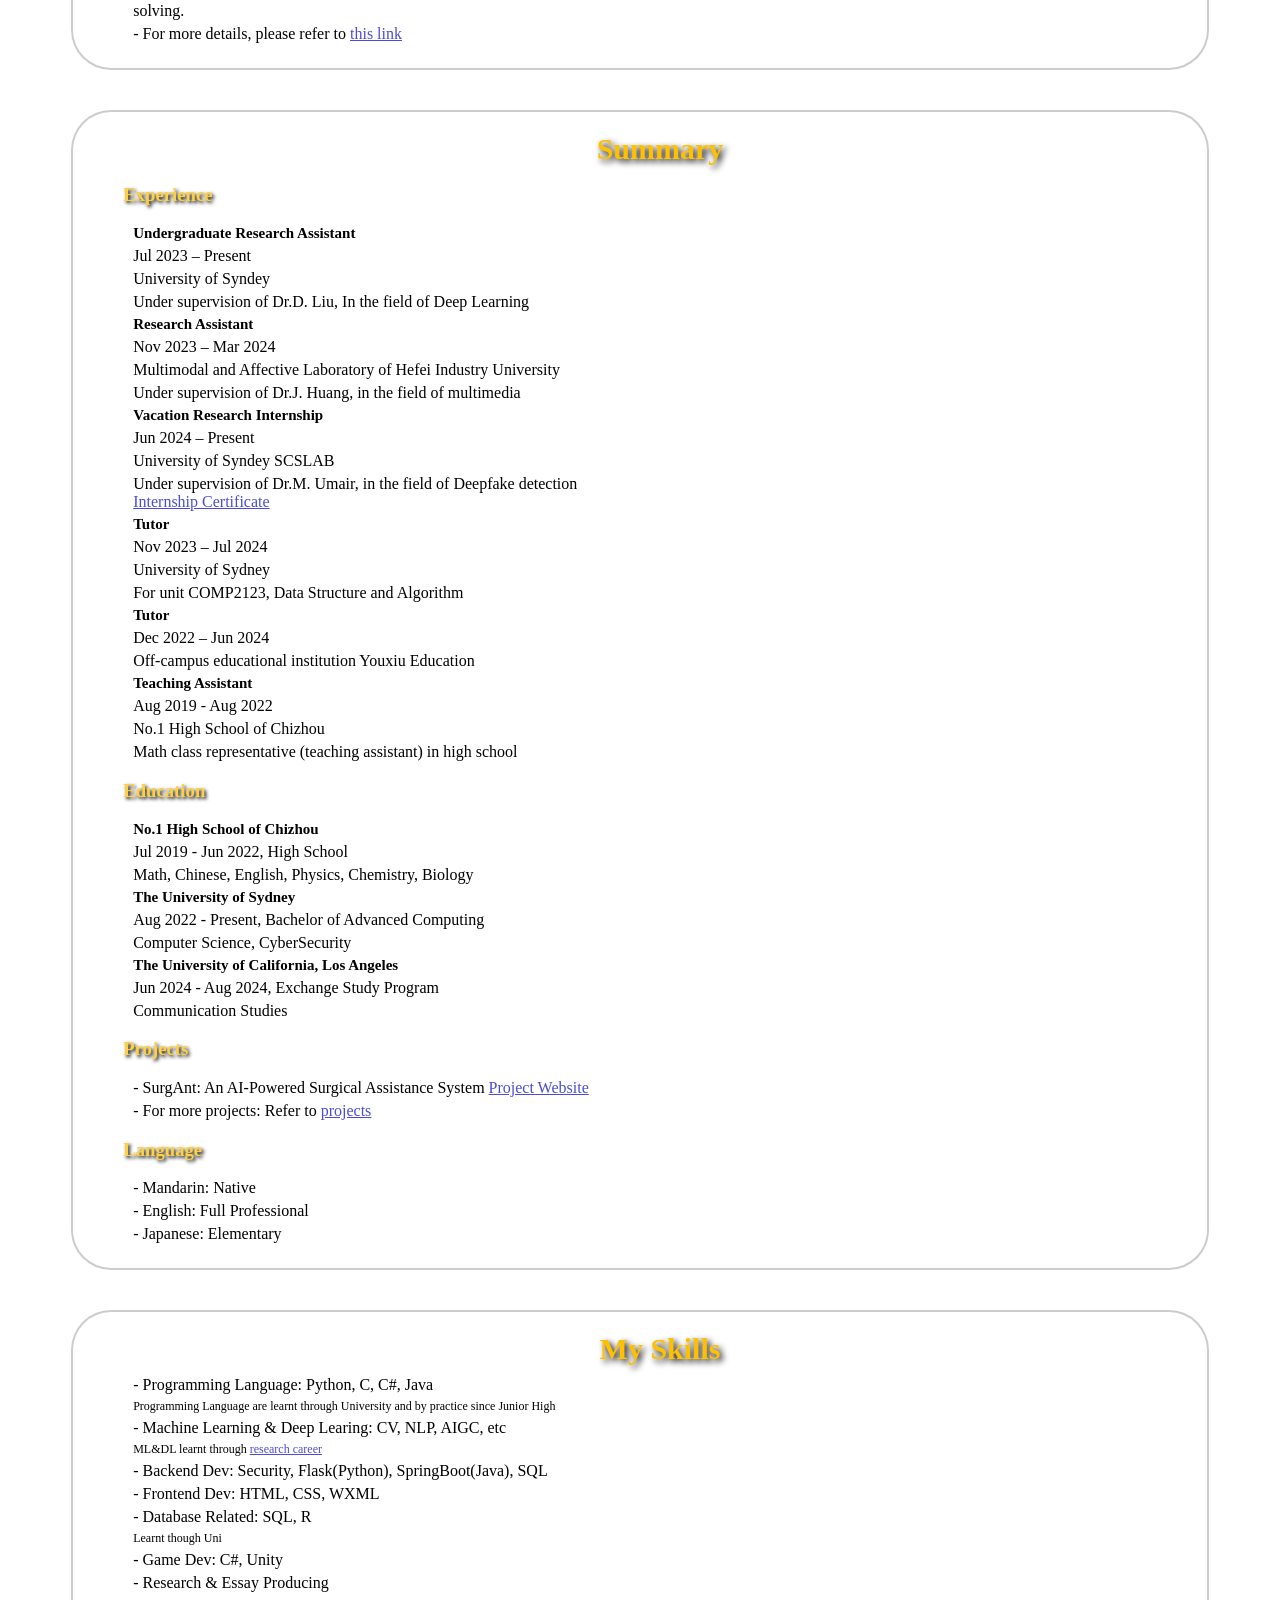
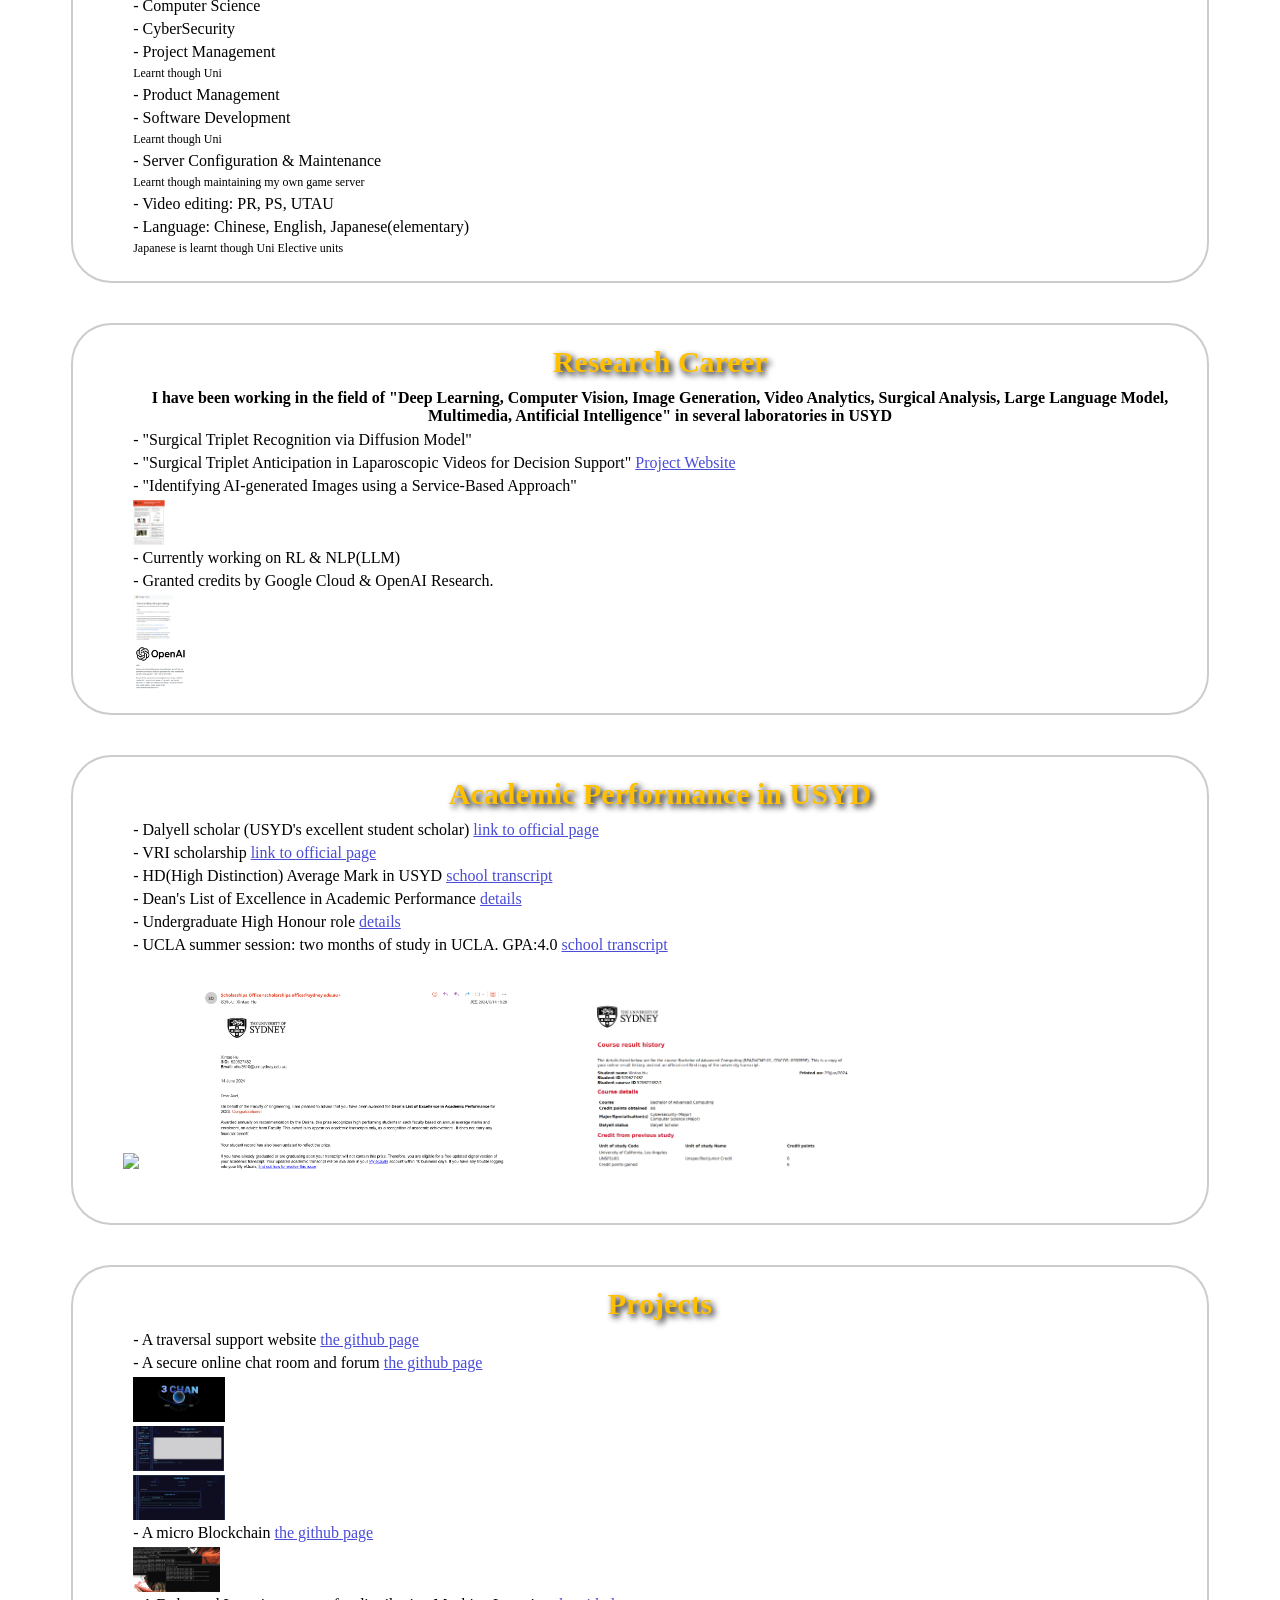
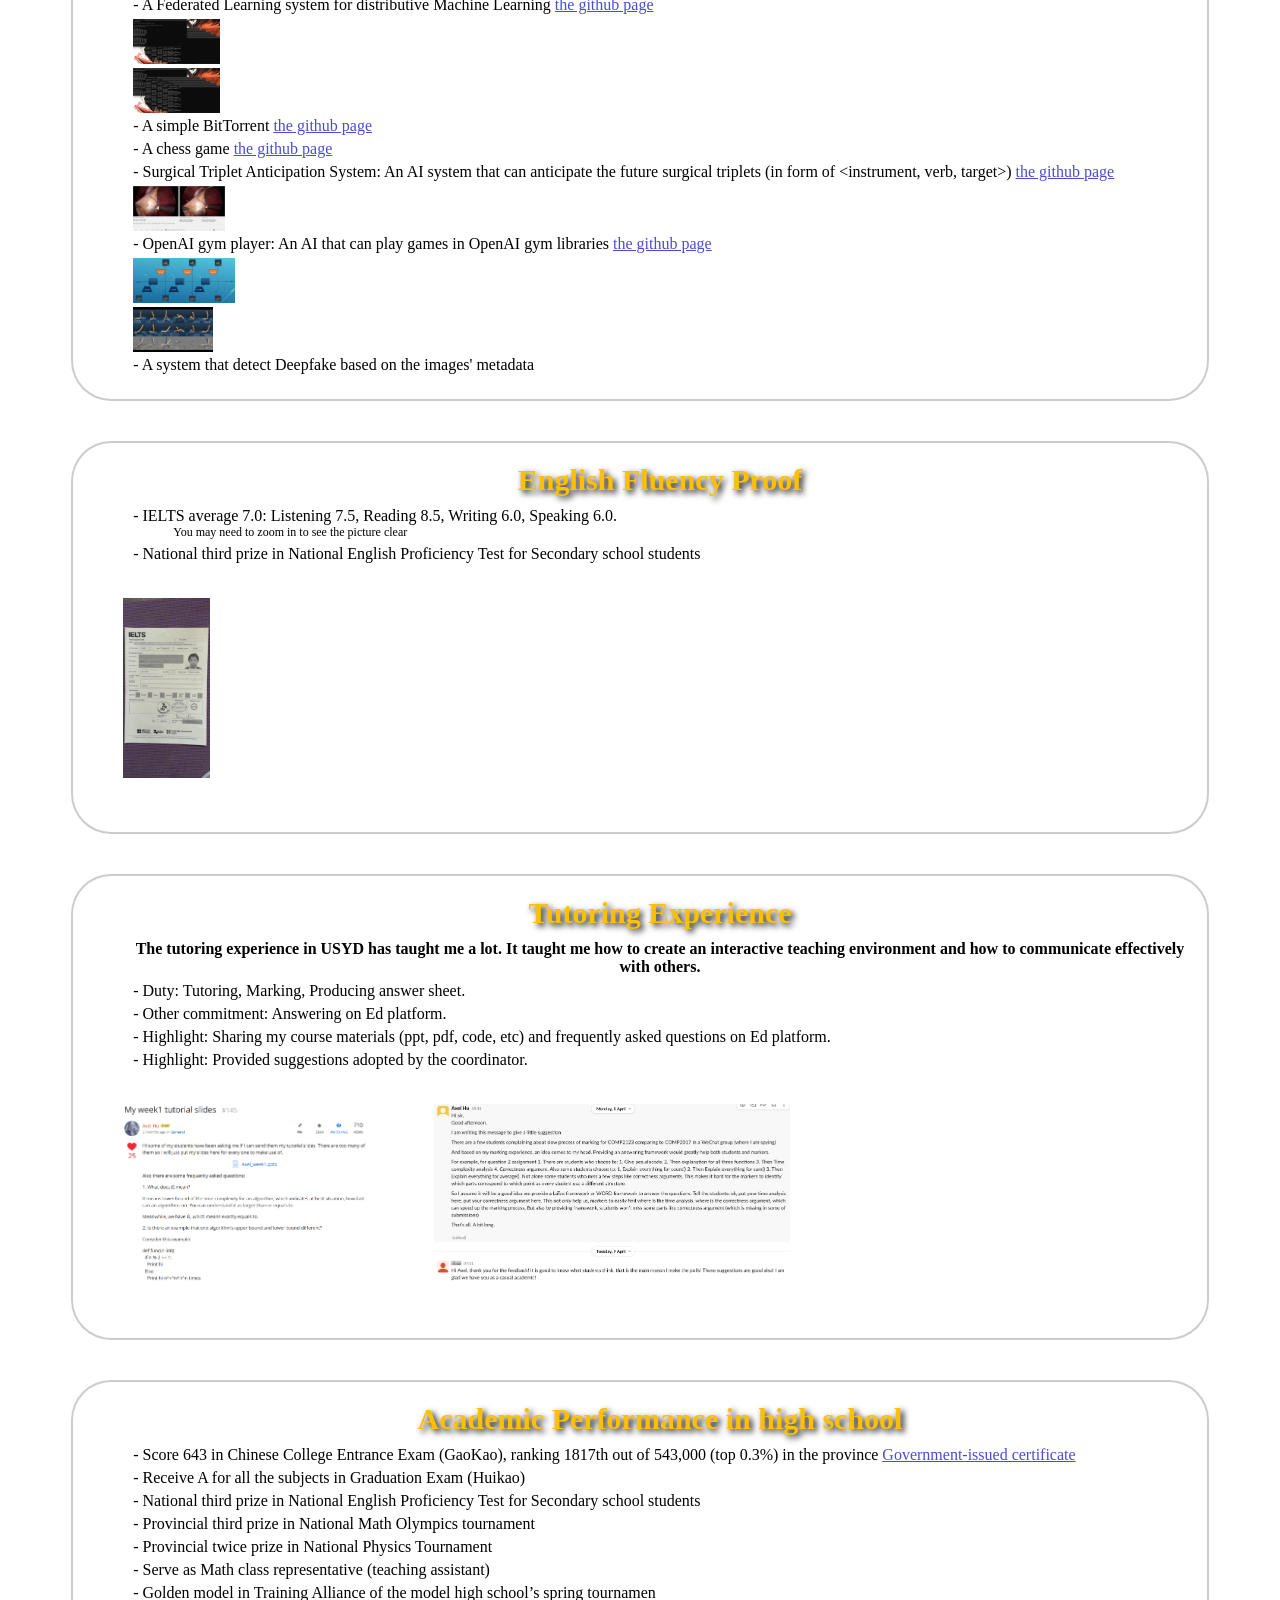
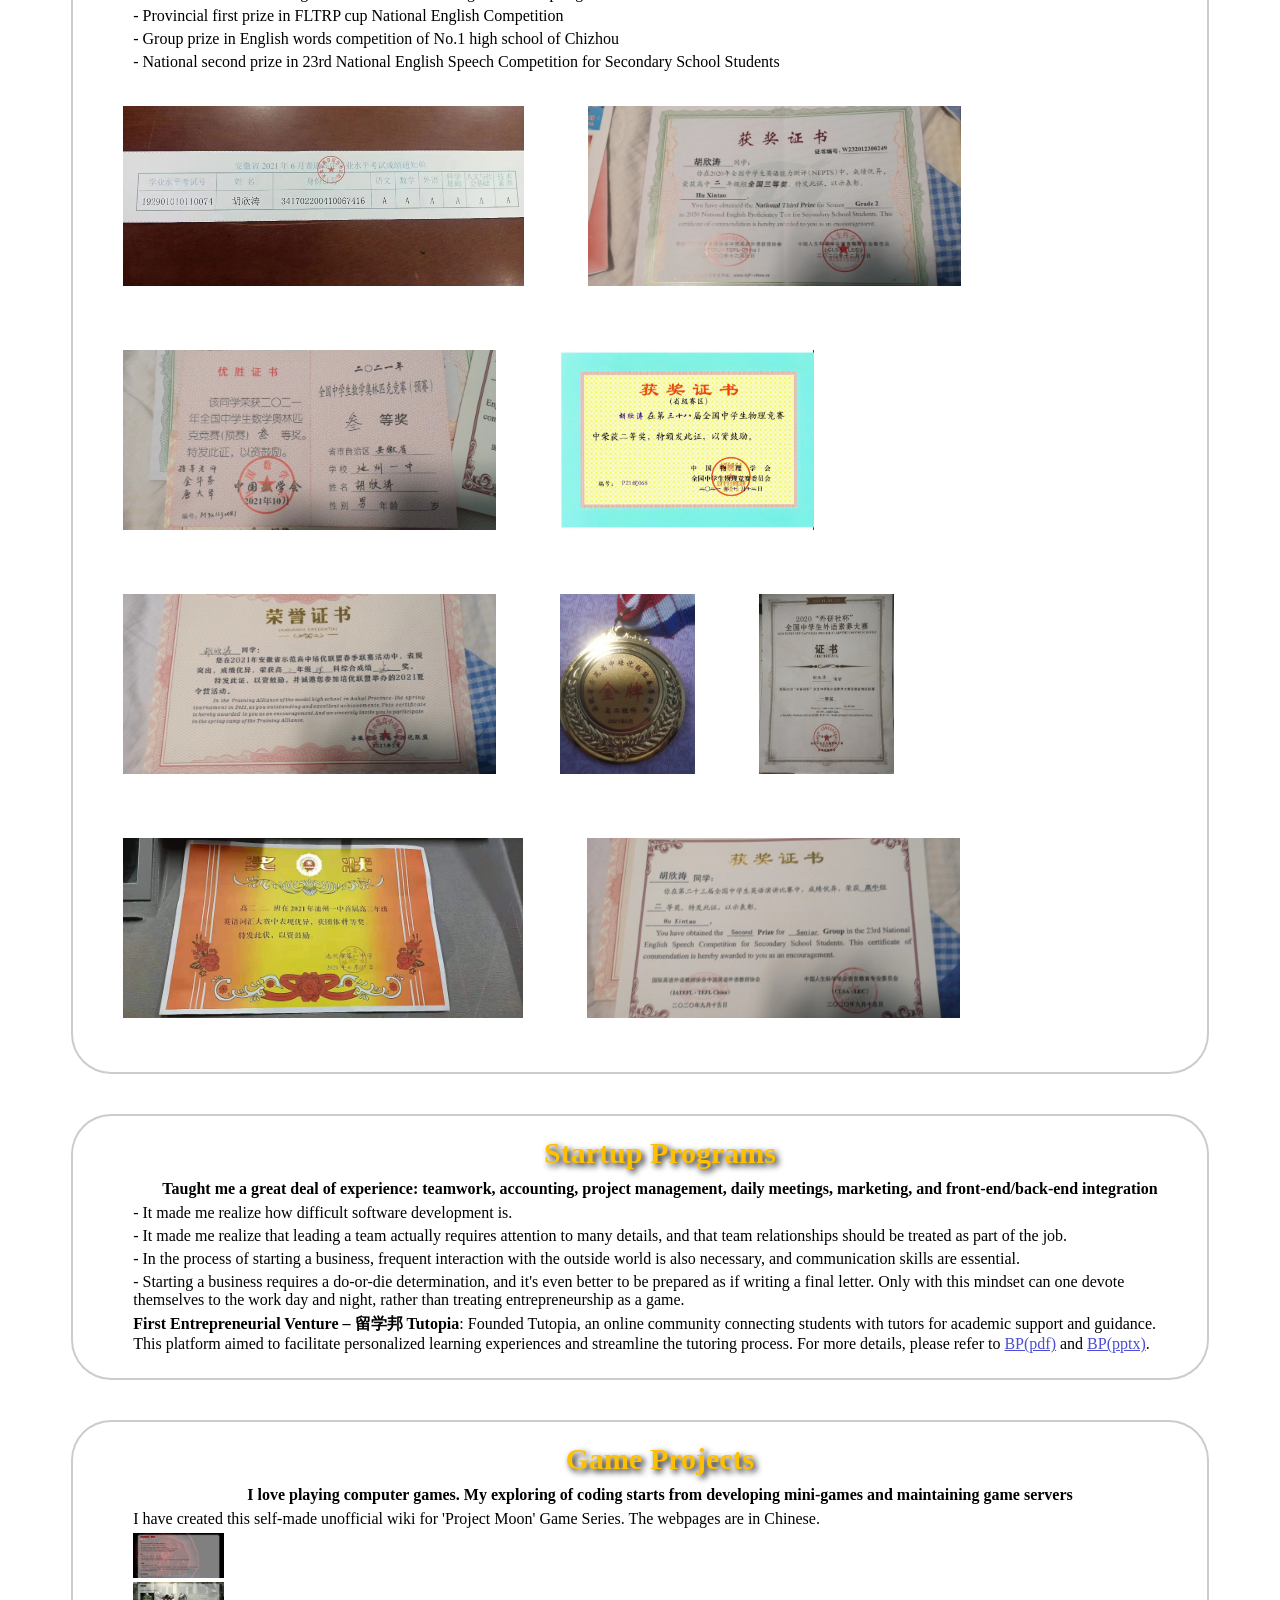
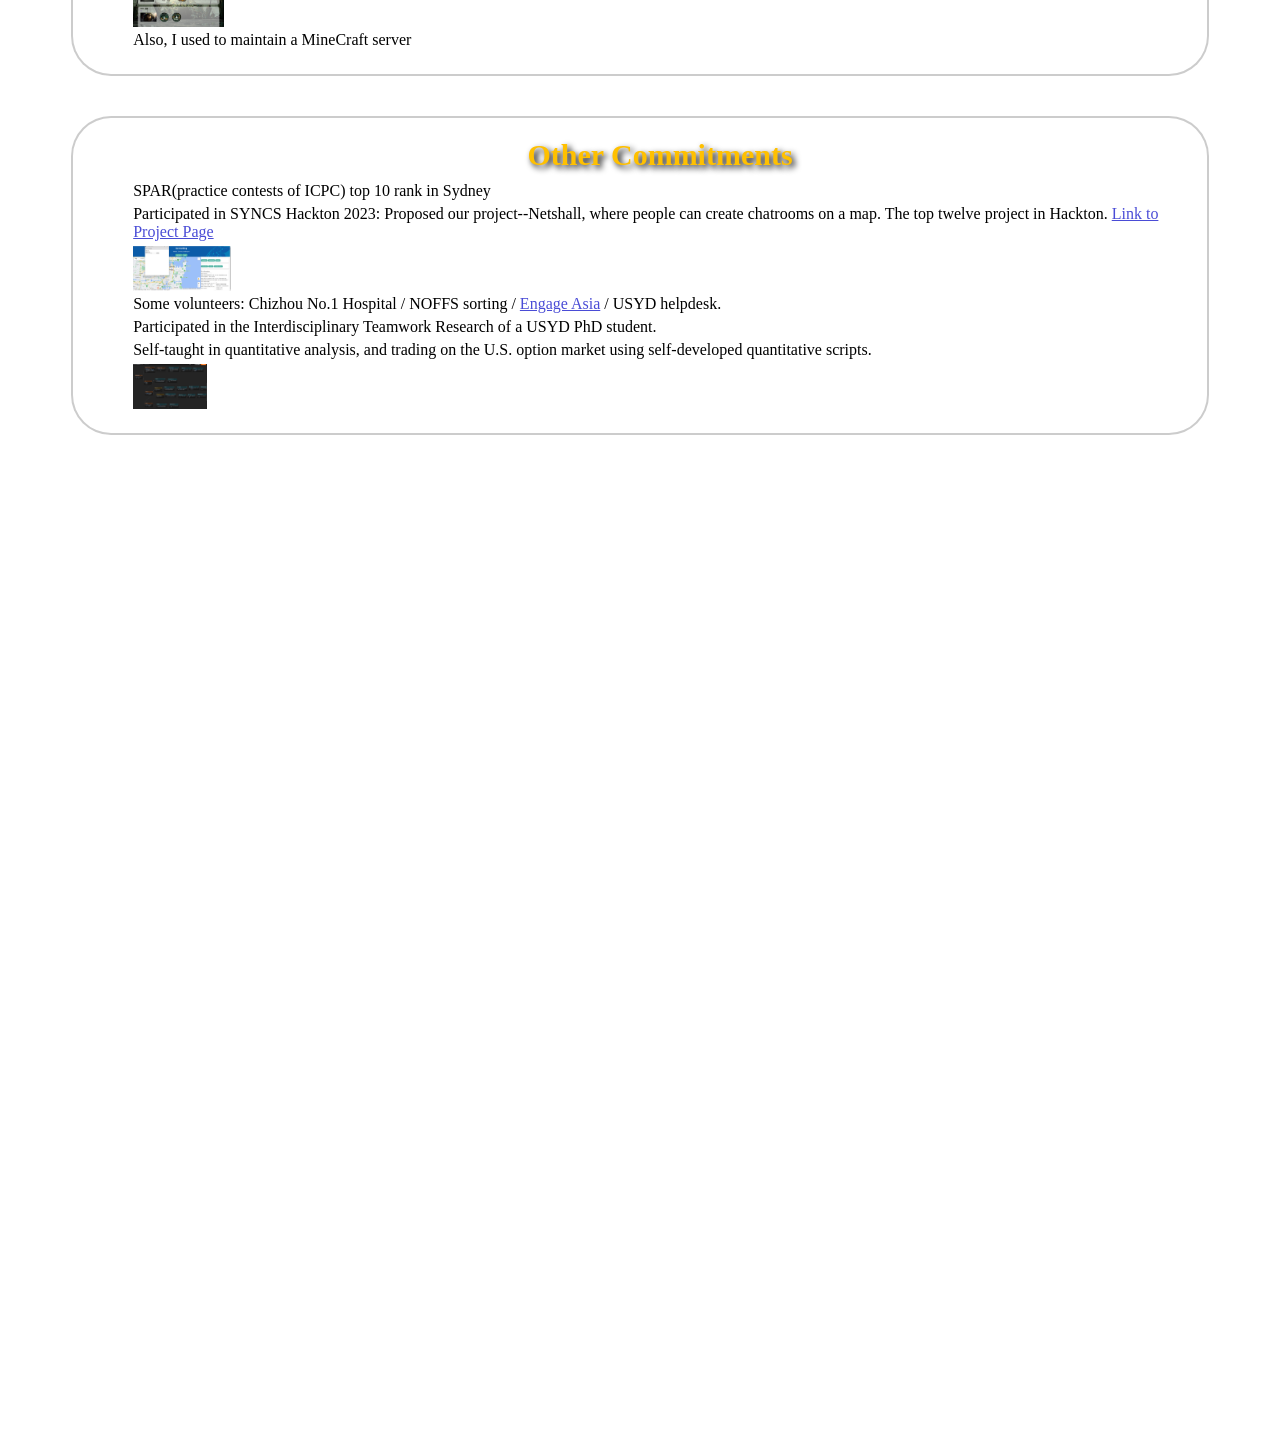
==== commit 6027d632: "modify a bit in business attempt" ====
--- a/index.html
+++ b/index.html
@@ -66,12 +66,12 @@
 
         <div style="height: 10px;"></div>
         <h3>Business and Management Experience</h3>
-        <span>Initiated a game development project using Unity in high school, gaining foundational experience in game design and programming before discontinuing the project.</span>
-        <span>Developed a comprehensive game wiki for the Project Moon series during summer vacation after high school, demonstrating strong research and content management skills. The project was discontinued due to academic commitments.</span>
-        <span>Provided high school tutoring and college application consulting services on Xiaohongshu 小红书, helping students navigate their academic journeys while honing communication and mentorship skills.</span>
-        <span>Founded a casual gaming club, fostering a community of passionate players. Despite initial management challenges leading to a decline in active members, successfully retained a core group of dedicated participants, enhancing leadership and adaptability.</span>
-        <span>Launched and currently lead an ongoing startup program Tutopia 留学邦, gaining hands-on experience in business development, team coordination, and problem-solving.</span>
-        <span>For more details, please refer to <a href="#business attempt">this link</a></span>
+        <span class="li">Initiated a game development project using Unity in high school, gaining foundational experience in game design and programming before discontinuing the project.</span>
+        <span class="li">Developed a comprehensive game wiki for the Project Moon series during summer vacation after high school, demonstrating strong research and content management skills. The project was discontinued due to academic commitments.</span>
+        <span class="li">Provided high school tutoring and college application consulting services on Xiaohongshu 小红书, helping students navigate their academic journeys while honing communication and mentorship skills.</span>
+        <span class="li">Founded a casual gaming club, fostering a community of passionate players. Despite initial management challenges leading to a decline in active members, successfully retained a core group of dedicated participants, enhancing leadership and adaptability.</span>
+        <span class="li">Launched and currently lead an ongoing startup program Tutopia 留学邦, gaining hands-on experience in business development, team coordination, and problem-solving.</span>
+        <span class="li">For more details, please refer to <a href="#business attempt">this link</a></span>
     </section>
 
     <section class="content" id="summary">
